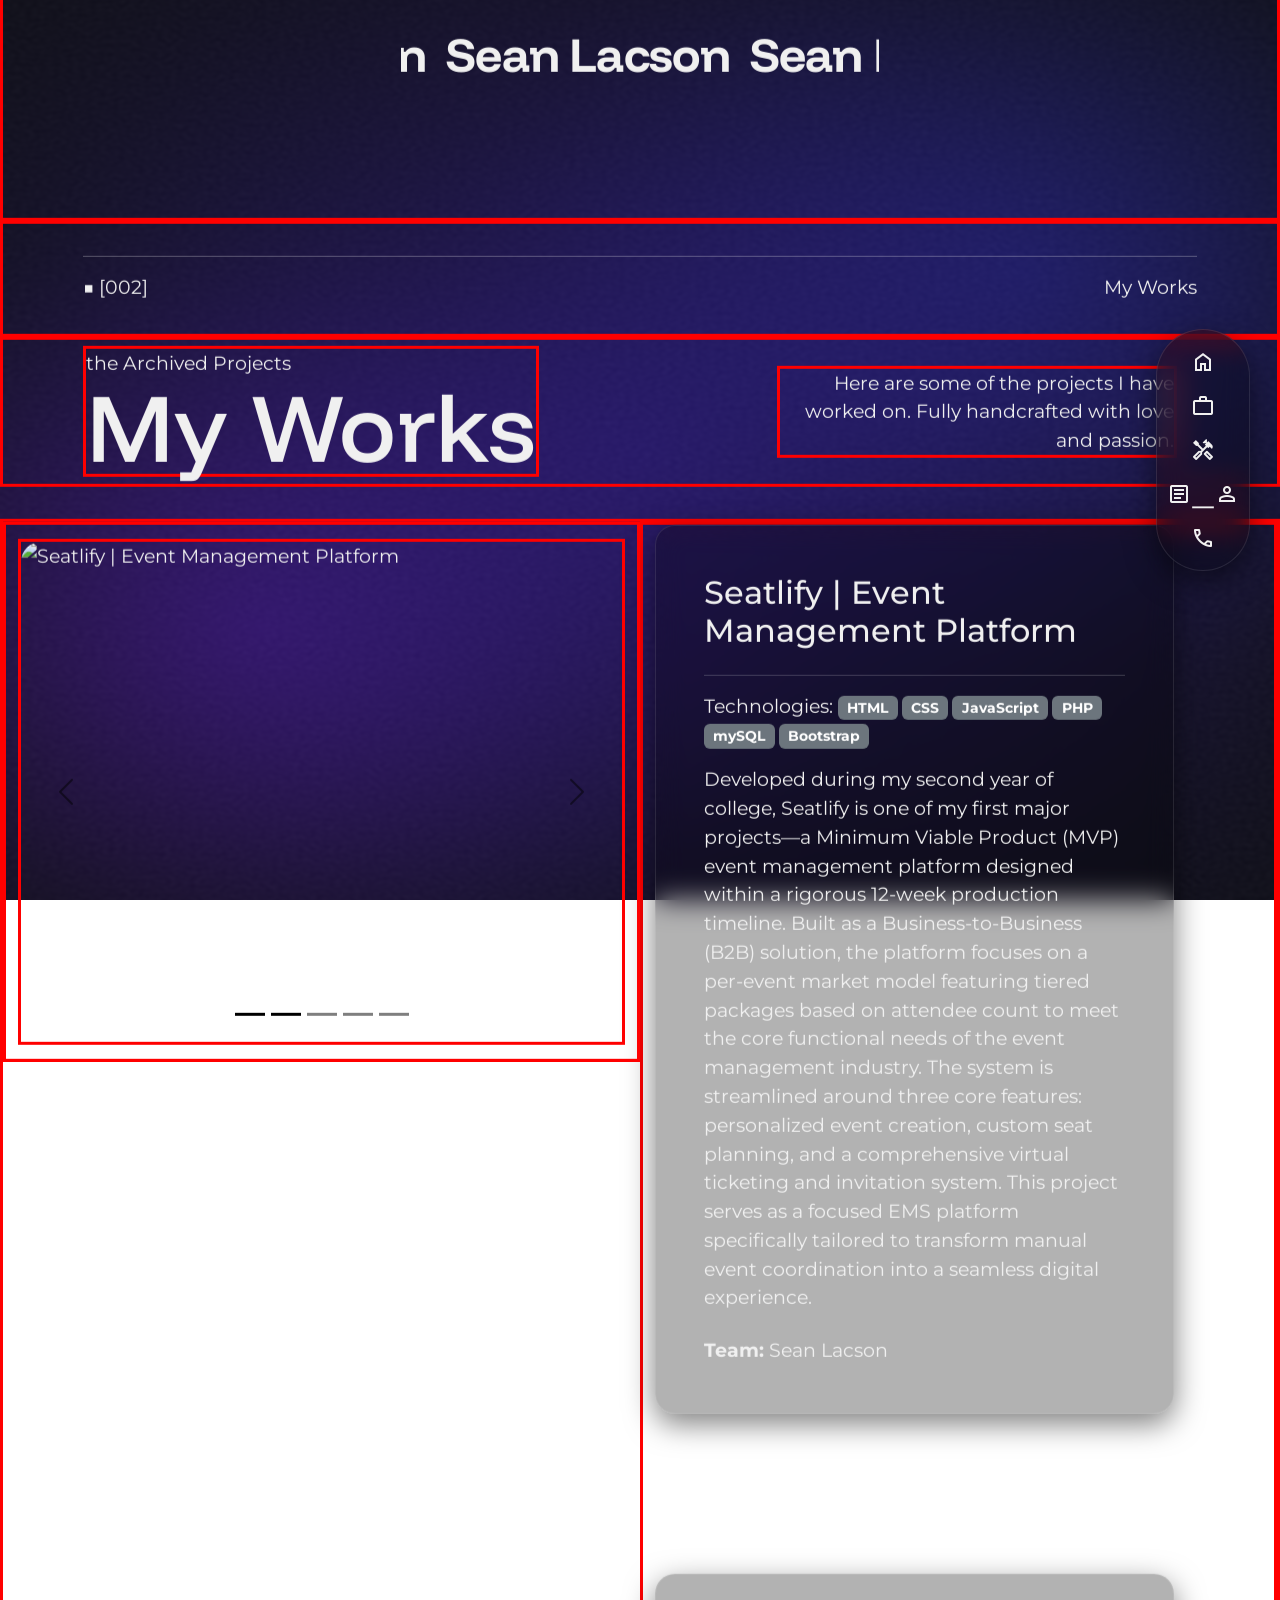
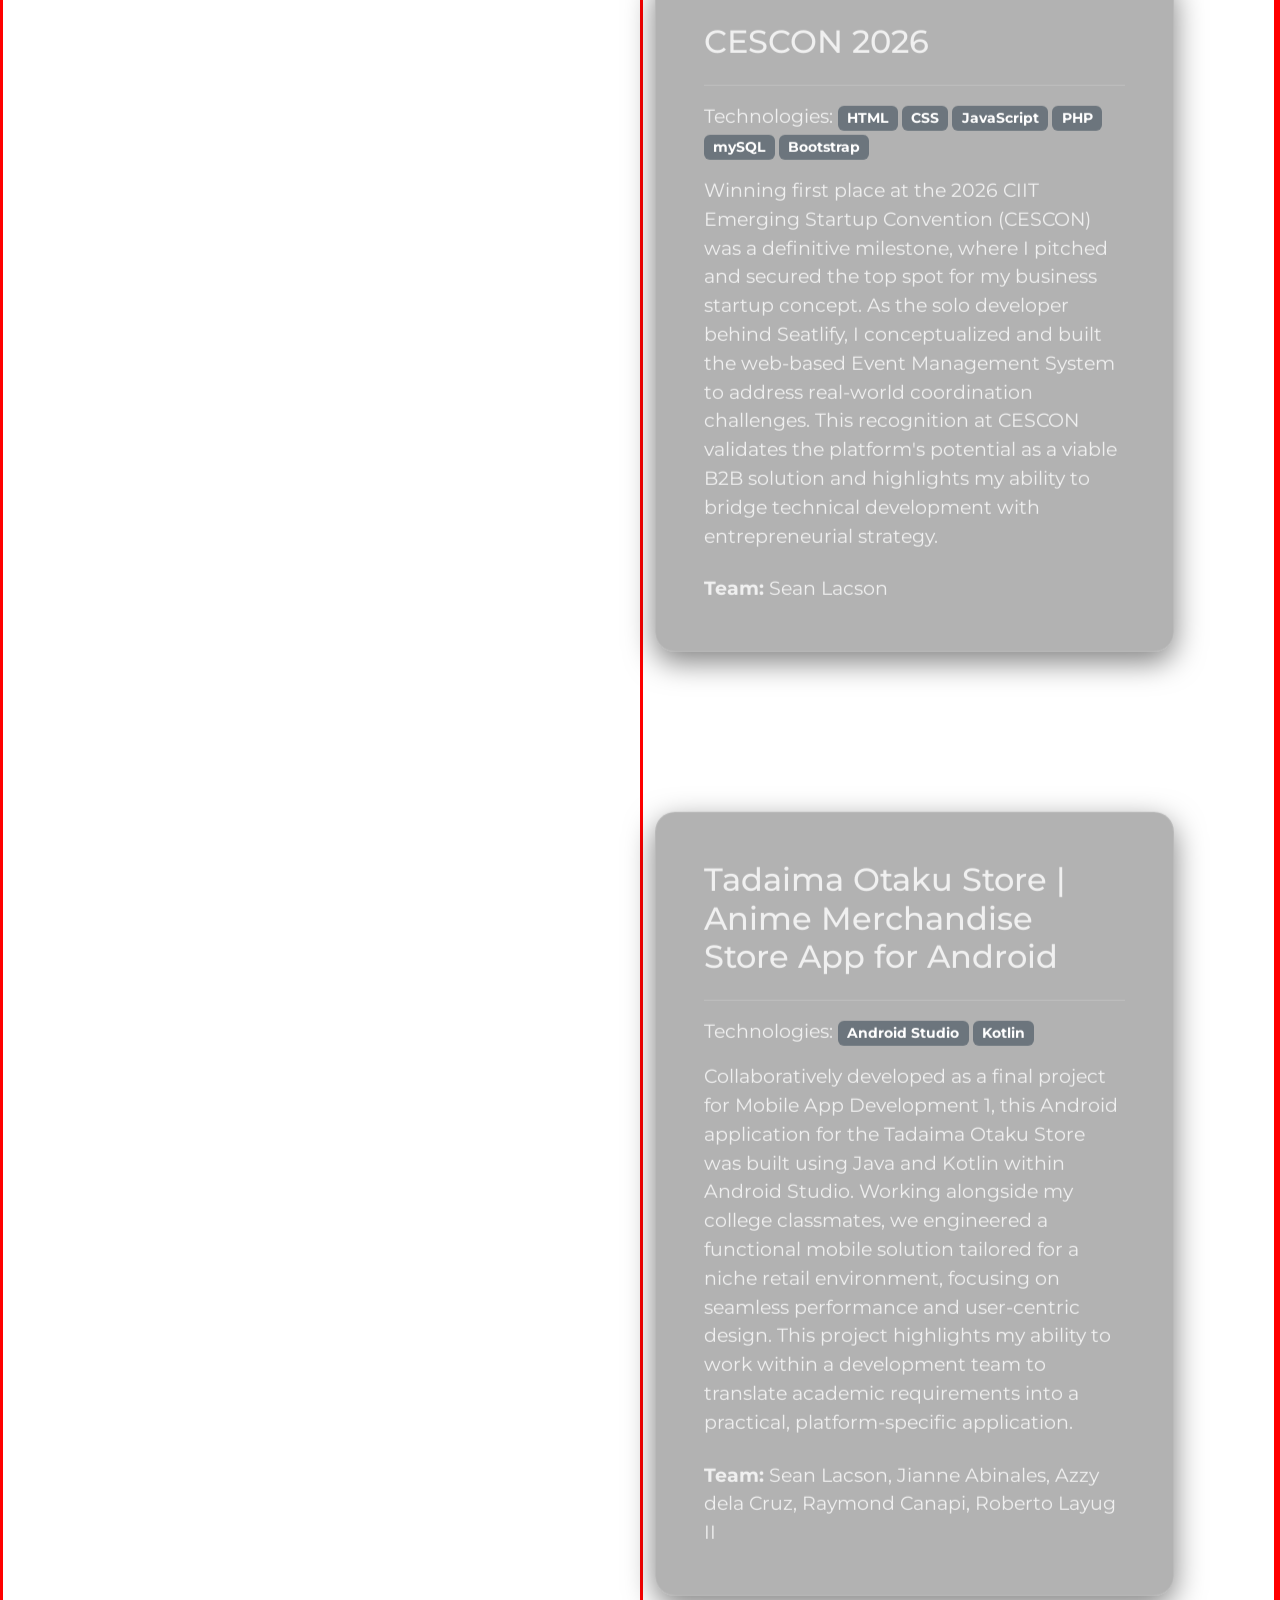
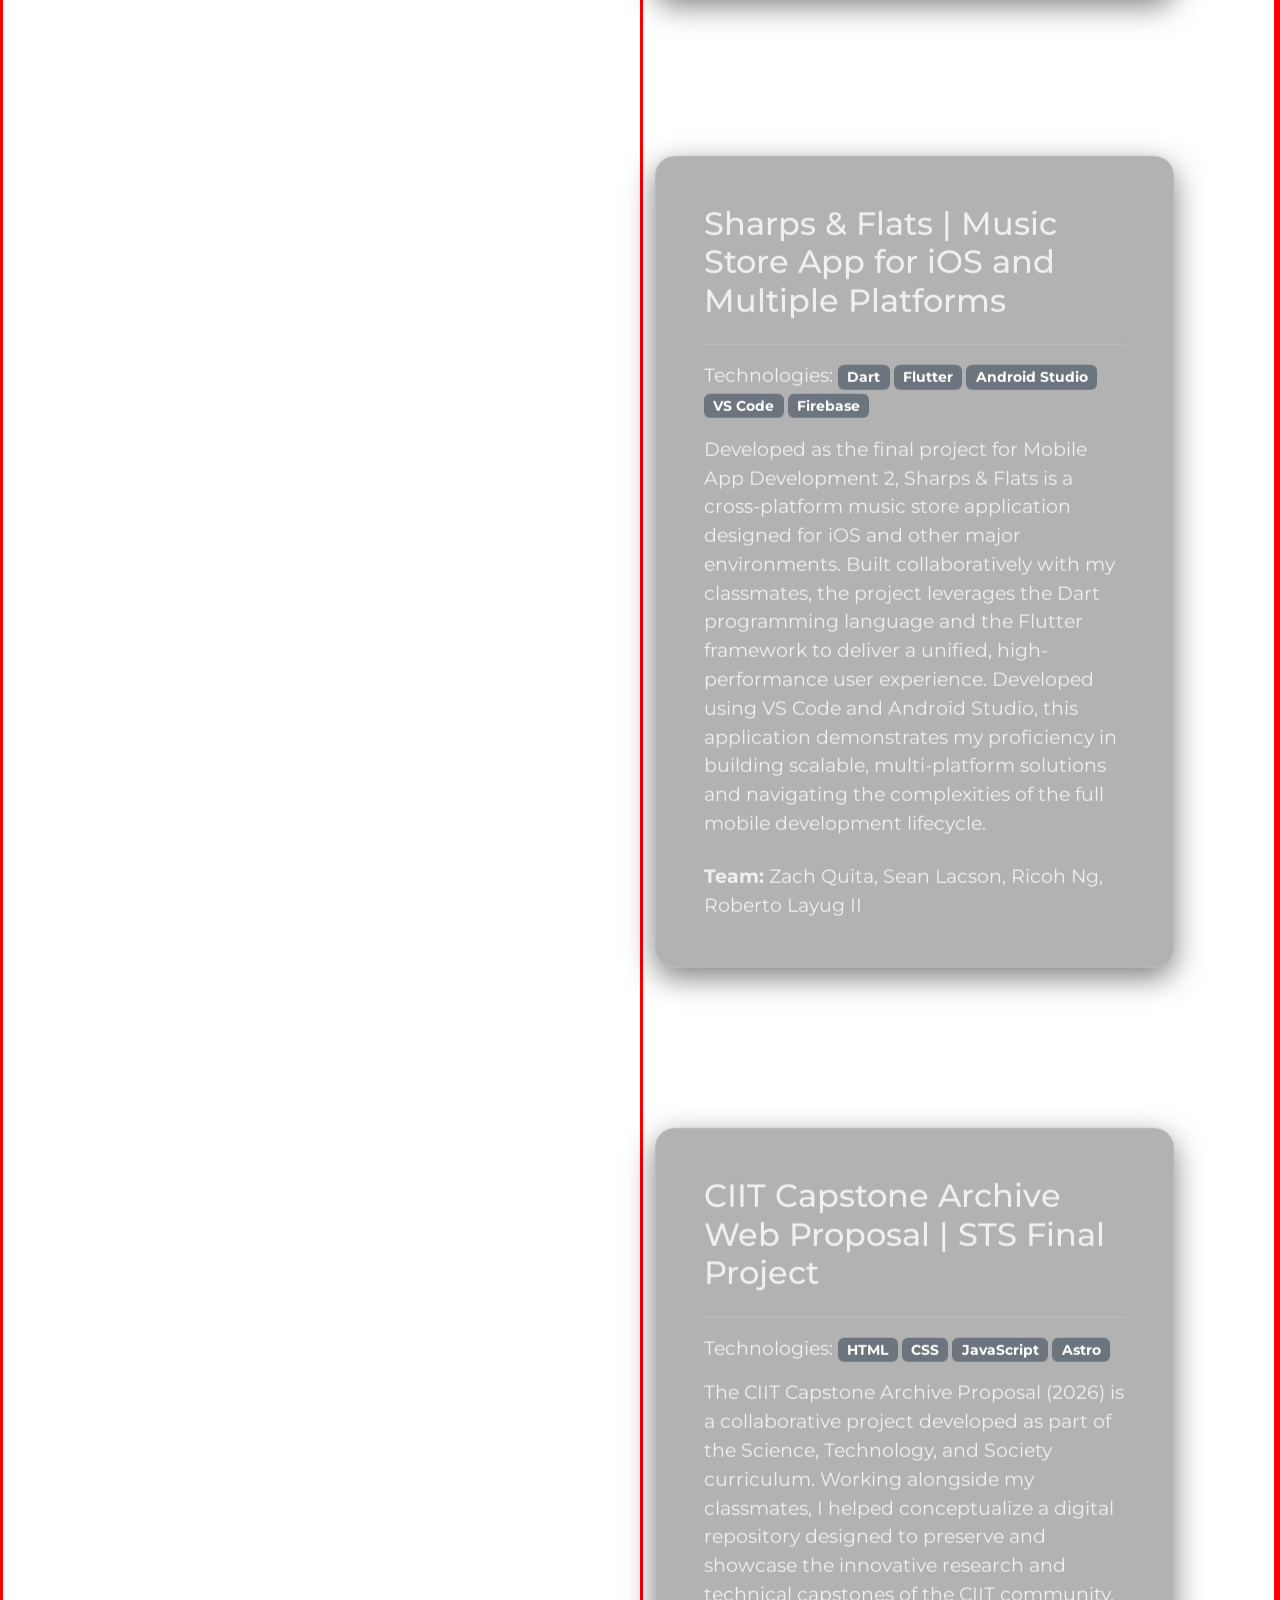
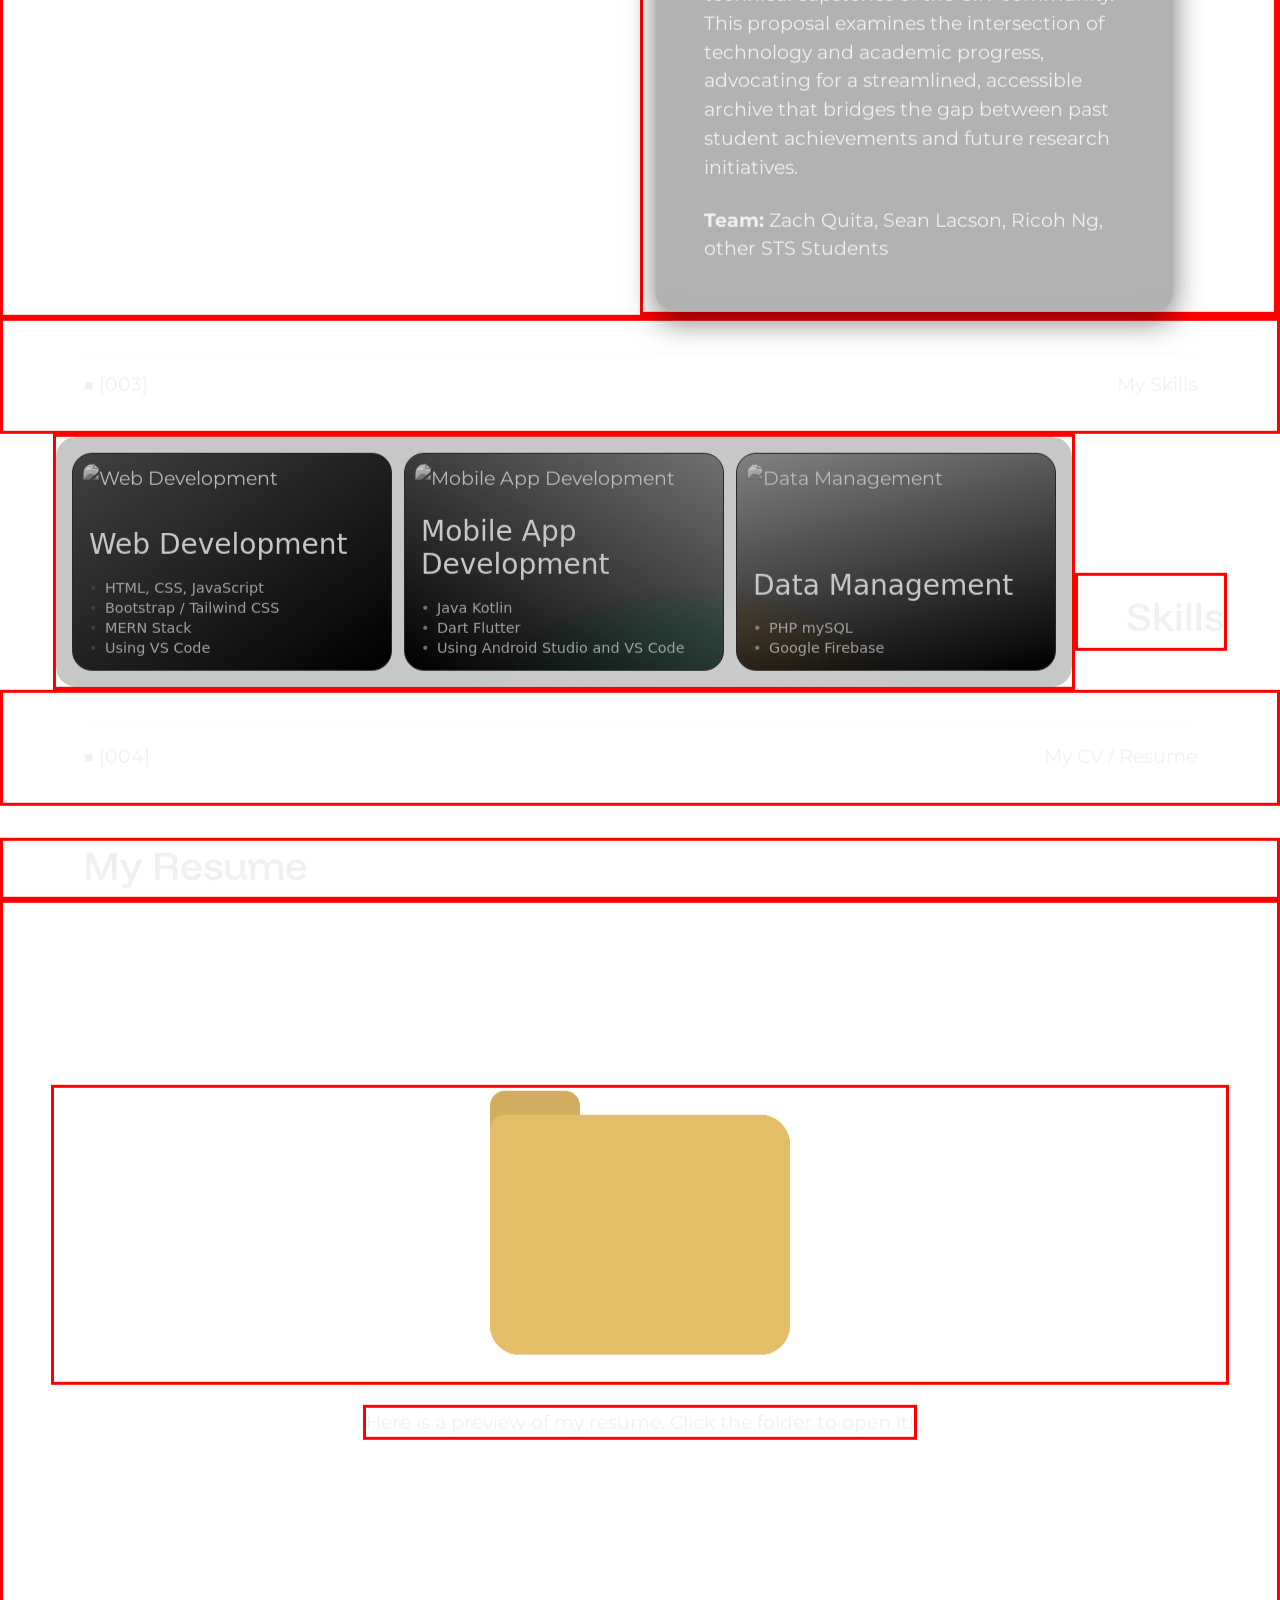
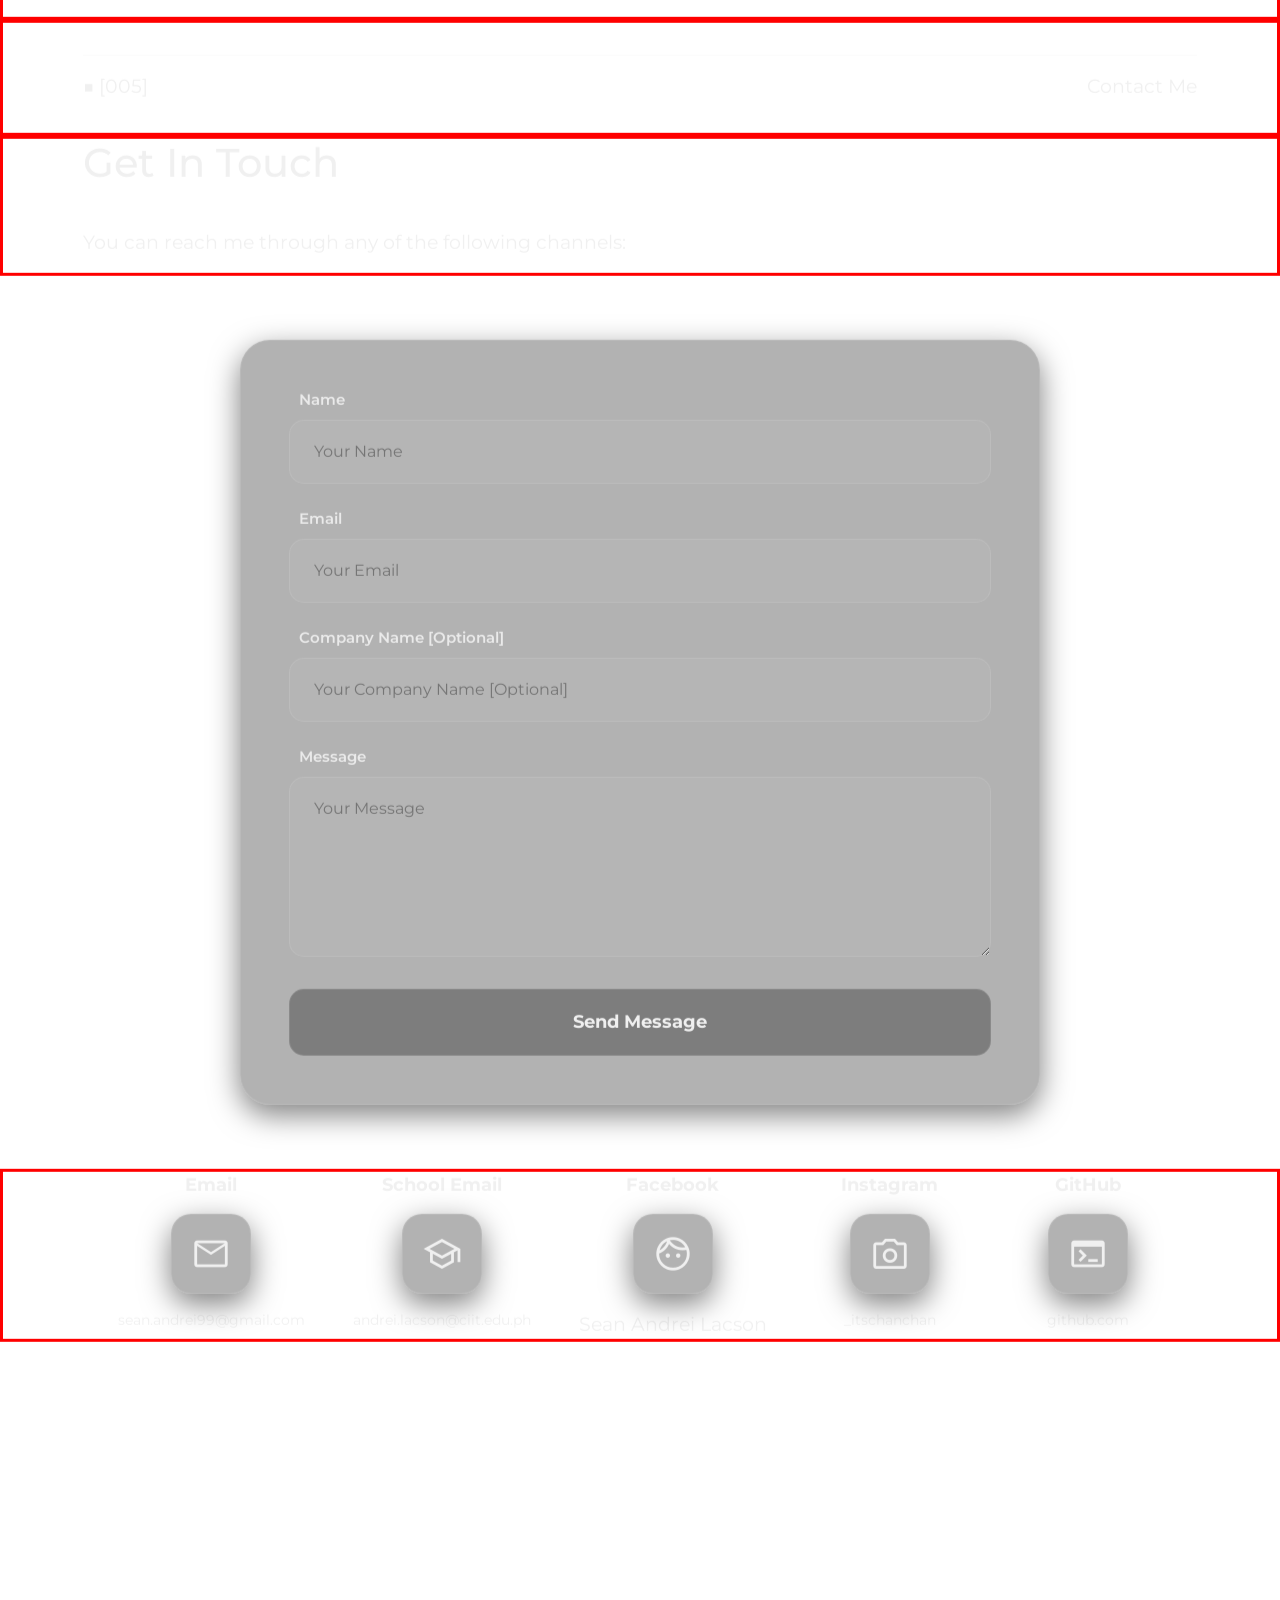
==== index.html @ bd849c25 "- border glow and scrollSoap implemented - form in the contact me part added.  - fixed the scaling i" ====
<!DOCTYPE html>
<html lang="en">
<head>
    <meta charset="UTF-8">
    <meta name="viewport" content="width=device-width, initial-scale=1.0">
    <title>Sean Lacson | Portfolio</title>

    <!-- Style Imports -->
    <link rel="stylesheet" href="assets/css/main_style.css">
    <link rel="stylesheet" href="assets/css/colors.css">
    <link rel="stylesheet" href="assets/css/header_style.css">
    <link rel="stylesheet" href="assets/css/intro_style.css">
    <link rel="stylesheet" href="assets/css/activity_bar_style.css">

    <!-- Guidelines -->
    <link rel="stylesheet" href="assets/guidelines.css">

    <!-- 3rd Party Libraries -->
    <link rel="stylesheet" href="https://fonts.googleapis.com/css2?family=Material+Symbols+Outlined:opsz,wght,FILL,GRAD@24,400,0,0" />
    <link href="https://cdn.jsdelivr.net/npm/bootstrap@5.3.8/dist/css/bootstrap.min.css" rel="stylesheet">
    
</head>
<body>
    <!-- Grainient Background -->
    <div id="grainient"></div>

    <!-- Activity Bar Container -->
    <div id="activity-bar-container"></div>

    <!-- Smooth Scroll Wrapper -->
    <div id="smooth-content">
        <!-- Header Container -->
        <div id="header-container"></div>

        <!-- Intro Container -->
        <div id="intro-container"></div>

        <!-- Divider Container #1 -->
        <div class="divider-container guidelines">
            <hr>
            <p>■ [001]</p>
            <p>Banner</p>
        </div> 

        <!-- Banner Container -->
        <div id="banner-container"></div>

        <!-- Divider Container #2 -->
        <div class="divider-container guidelines">
            <hr>
            <p>■ [002]</p>
            <p>My Works</p>
        </div> 

        <!-- My Works Container -->
        <div id="my-works-container"></div>

        <!-- Divider Container #3 -->
        <div class="divider-container guidelines">
            <hr>
            <p>■ [003]</p>
            <p>My Skills</p>
        </div> 

        <!-- My Skills Container -->
        <div id="my-skills-container"></div>

        <!-- Divider Container #4 -->
        <div class="divider-container guidelines">
            <hr>
            <p>■ [004]</p>
            <p>My CV / Resume</p>
        </div> 

        <!-- My CV / Resume Container -->
        <div id="my-resume-container"></div>

        <!-- Divider Container #5 -->
        <div class="divider-container guidelines">
            <hr>
            <p>■ [005]</p>
            <p>Contact Me</p>
        </div> 

        <!-- Contact Container -->
        <div id="contact-me-container"></div>
    </div>

    <!-- Back to Top Button -->
    <button id="btn-back-to-top" type="button" class="btn-back-to-top rounded-circle shadow glass-effect border-glow-effect">
        <span class="material-symbols-outlined">arrow_upward</span>
    </button>

    <script>
        const backToTopButton = document.getElementById("btn-back-to-top");

        window.addEventListener('scroll', () => {
            if (document.body.scrollTop > 200 || document.documentElement.scrollTop > 200) {
                backToTopButton.style.display = "flex";
            } else {
                backToTopButton.style.display = "none";
            }
        });

        backToTopButton.addEventListener("click", () => {
            window.scrollTo({ top: 0, behavior: "smooth" });
        });
    </script>

    <!-- Script -->
    <script type="module" src="js/grainient.js"></script>
    <script src="js/loaders.js"></script>
    <script src="js/scrollVelocity.js"></script>
    <script src="js/scrollScaling.js"></script>
    <script src="js/borderGlow.js"></script>
    <script src="js/scrollSoap.js"></script>

    <!-- 3rd Party JS Bundles -->
    <script defer src="https://cdn.jsdelivr.net/npm/bootstrap@5.3.8/dist/js/bootstrap.bundle.min.js"></script>
</body>
</html>
---- assets/css/main_style.css ----
@import url('https://fonts.googleapis.com/css2?family=Funnel+Display:wght@300..800&family=Montserrat:ital,wght@0,100..900;1,100..900&family=Paytone+One&family=Roboto:ital,wght@0,100..900;1,100..900&display=swap');
@import url('effects/glass_effect.css');
@import url('effects/border_glow_effect.css');

/* Global Styles for Landing Page */

:root {
    /* Light Mode (Default) */
    --text-color: #333333;
    --glass-bg: rgba(255, 255, 255, 0.010);
    --glass-border: rgba(255, 255, 255, 0.350);
    --glass-shadow: rgba(0, 0, 0, 0.204);
    --glass-hover-bg: rgba(255, 255, 255, 0.220);
    --glass-shine-start: rgba(255, 255, 255, 0.20);
    --glass-shine-end: rgba(255, 255, 255, 0.02);
}

[data-theme="dark"] {
    --text-color: #f0f0f0;
    --glass-bg: rgba(0, 0, 0, 0.30);
    --glass-border: rgba(255, 255, 255, 0.1);
    --glass-shadow: rgba(0, 0, 0, 0.5);
    --glass-hover-bg: rgba(255, 255, 255, 0.1);
    --glass-shine-start: rgba(255, 255, 255, 0.10);
    --glass-shine-end: rgba(255, 255, 255, 0.01);
}

body, body {
    font-family: 'Montserrat', sans-serif;
    font-weight: normal;
    background-color: transparent !important; /* Required to see the z-index: -1 canvas */
    color: var(--text-color);
    font-size: larger;
    margin: 0;
    padding: 0;
    height: 100%;
}

#grainient {
  position: fixed;
  top: 0;
  left: 0;
  width: 100%;
  height: 100%;
  z-index: -1;
}

.btn-back-to-top {
  position: fixed; bottom: 30px; right: 30px; display: none; z-index: 1000; width: 50px; height: 50px; align-items: center; justify-content: center;
  cursor: pointer;
  background-color: transparent; /* Ensures no default button background */
  color: var(--text-color);
  padding: 0;
  border: none; /* Let glass-effect handle the border */
}

/* Divider Container Layout */
.divider-container {
    display: flex;
    flex-wrap: wrap;
    justify-content: space-between;
    align-items: center;
    width: 100%;
    padding: 2rem 80px; /* Consistent with section padding */
    box-sizing: border-box;
}

.divider-container p {
    margin: 0;
    white-space: nowrap;
}

.divider-container p:first-of-type {
    order: 2; /* Left */
}

.divider-container hr {
    order: 1; /* Top */
    width: 100%;
    flex-grow: 0;
    margin: 0 0 1rem 0;
    opacity: 0.3;
    border-top: 1px solid var(--text-color);
}

.divider-container p:last-of-type {
    order: 3; /* Right */
}

/* Responsive Adjustments */
@media (max-width: 768px) {
    .divider-container {
        padding: 1rem 20px;
    }
}
---- assets/css/colors.css ----
/* Global Color Variables */
:root {
    --primary-bg-color: #fdfcf8;
}
---- assets/css/header_style.css ----
@import url('effects/glass_effect.css');

html {
    scroll-behavior: smooth;
    scroll-padding-top: 100px; /* Ensures content isn't hidden behind the sticky header */
}

.main-header {
    display: flex;
    justify-content: space-between;
    align-items: center;
    background-color: transparent; /* Transparent background to allow the glass effect to show */
    /* background-color: var(--primary-bg-color); */
    position: absolute;
    top: 0;
    left: 0;
    width: 100%;
    height: 80px;
    z-index: 1000;
    box-sizing: border-box;
    box-shadow: 0 4px 6px rgba(0, 0, 0, 0.1);
    
    padding: 0 80px; /* Horizontal Padding [sides] */
    transition: transform 0.3s ease-in-out; /* Smooth transition for hiding/showing */
    transform: translateY(0); /* Explicit start position for the transition */
}

/* Class to hide the header */
.main-header.hidden {
    transform: translateY(-100%);
}

.header-nav ul {
    display: flex;
    gap: 60px; /* Gap between the listed buttons */
    list-style: none;
    margin: 0;
    padding: 0;
}

/* Removes the styles of listed links */
.header-nav a {
    text-decoration: none;
    font-family: inherit;
    color: inherit;
}

.my_logo {
    height: 70px;
}

@keyframes bob {
    0%, 100% { transform: scale(1.2) translateY(0); }
    50% { transform: scale(1.2) translateY(-3px); }
}

#theme-toggle .material-symbols-outlined {
    transition: transform 0.3s ease;
}

#theme-toggle:hover .material-symbols-outlined {
    transform: scale(1.2);
    animation: bob 2s infinite ease-in-out 0.3s;
}

/* Mobile Menu Toggle (Hidden on Desktop) */
#mobile-menu-toggle {
    display: none;
    cursor: pointer;
}

/* Responsive Styles (Co-located) */
@media (max-width: 768px) {
    .main-header {
        padding: 0 20px; /* Reduce padding on mobile */
        height: 70px;
    }

    .header-nav ul {
        position: absolute;
        top: 70px; /* Align with header height */
        left: 0;
        width: 100%;
        flex-direction: column;
        align-items: center;
        background-color: var(--glass-bg);
        backdrop-filter: blur(20px);
        -webkit-backdrop-filter: blur(20px);
        padding: 2rem 0;
        gap: 2rem;
        border-bottom: 1px solid var(--glass-border);
        box-shadow: 0 10px 30px var(--glass-shadow);
        
        /* Hidden State */
        display: flex; /* Keep flex layout */
        visibility: hidden;
        opacity: 0;
        transform: translateY(-20px);
        transition: opacity 0.3s ease, transform 0.3s ease, visibility 0.3s;
        pointer-events: none;
    }

    .header-nav ul.active {
        visibility: visible;
        opacity: 1;
        transform: translateY(0);
        pointer-events: all;
    }

    #mobile-menu-toggle {
        display: block; /* Show on mobile */
    }
}
---- assets/css/intro_style.css ----
@import url('https://fonts.googleapis.com/css2?family=Funnel+Display:wght@300..800&family=Montserrat:ital,wght@0,100..900;1,100..900&family=Paytone+One&family=Roboto:ital,wght@0,100..900;1,100..900&display=swap');
@import url('effects/glass_effect.css');
@import url('effects/border_glow_effect.css');

/* ID selected from index.html */
#intro-container {
    height: 100vh;
    position: relative;
    box-sizing: border-box;
}

/* main title on the lower right position */
.main-title {
    position: absolute;
    bottom: 80px;
    left: 80px;
    display: flex;
    flex-direction: column;
    align-items: flex-start ;
}

.main-title h1 {
    font-family: 'Funnel Display', sans-serif;
    font-weight: 700;
    font-size: 7em;
    margin: 0;
}

.main-title p {
    font-family: inherit;
    font-weight: 300;
    font-size: 1.5em;
    letter-spacing: 10px;
}

.intro-content-wrapper {
    position: absolute;
    top: 50%;
    right: 150px;
    transform: translateY(-50%);
    display: flex;
    flex-direction: column;
    gap: 20px;
}

.main-tagline h1 {
    font-family: 'Funnel Display', sans-serif;
    font-weight: bolder;
    font-size: 3em;
    margin: 0;
}

/* introduction on the top right position */
.introduction {
    width: 700px;
    padding: 30px;
    border-radius: 20px;
}

.intro-text {
    font-family: inherit;
    letter-spacing: 0px;
    text-align: justify;;
}

/* Responsive Design for Mobile */
@media (max-width: 768px) {
    #intro-container {
        display: flex;
        flex-direction: column;
        justify-content: center;
        align-items: center;
        height: auto;
        min-height: 100vh;
        padding: 120px 20px 40px; /* Top padding clears the fixed header */
        gap: 2rem;
    }

    .main-title {
        position: static; /* Remove absolute positioning */
        align-items: center;
        text-align: center;
    }

    .main-title h1 {
        font-size: 4em; /* Scale down for mobile screens */
        line-height: 1.1;
    }

    .intro-content-wrapper {
        position: static;
        transform: none;
        width: 100%;
        align-items: center;
    }

    .introduction {
        width: 100%;
        max-width: 500px;
        margin: 0;
    }

    .intro-text {
        font-size: 0.8rem;
    }
}
---- assets/css/activity_bar_style.css ----
@import url('effects/glass_effect.css');
@import url('effects/border_glow_effect.css');

.activity-bar {
    position: fixed;
    top: 50%;
    right: 30px;
    transform: translateY(-50%);
    display: flex;
    flex-direction: column;
    gap: 20px;
    padding: 20px 10px;
    z-index: 1000;
    border-radius: 50px;
}

.activity-bar a {
    background: none;
    border: none;
    padding: 0;
    cursor: pointer;
    display: flex;
    justify-content: center;
    align-items: center;
    color: white; /* Ensures icons are visible on primary color */
    transition: transform 0.2s ease, opacity 0.2s ease;
    position: relative;
    z-index: 1;
    text-decoration: none;
}

.material-symbols-outlined {
    font-size: 24px;
    color: var(--text-color);
    /* Optional: Regular style by default */
    /* font-variation-settings: 'FILL' 0, 'wght' 400, 'GRAD' 0, 'opsz' 24; */
}

.activity-bar a:hover {
    transform: scale(1.2);
    animation: bob 2s infinite ease-in-out 0.2s;
}

@keyframes bob {
    0%, 100% { transform: scale(1.2) translateY(0); }
    50% { transform: scale(1.2) translateY(-3px); }
}

.activity-bar .material-symbols-outlined {
    font-size: 24px;
    /* Optional: Filled style on hover if desired */
    /* font-variation-settings: 'FILL' 0, 'wght' 400, 'GRAD' 0, 'opsz' 24; */
}
---- assets/guidelines.css ----
.guidelines {
  border: 3px solid red;
}
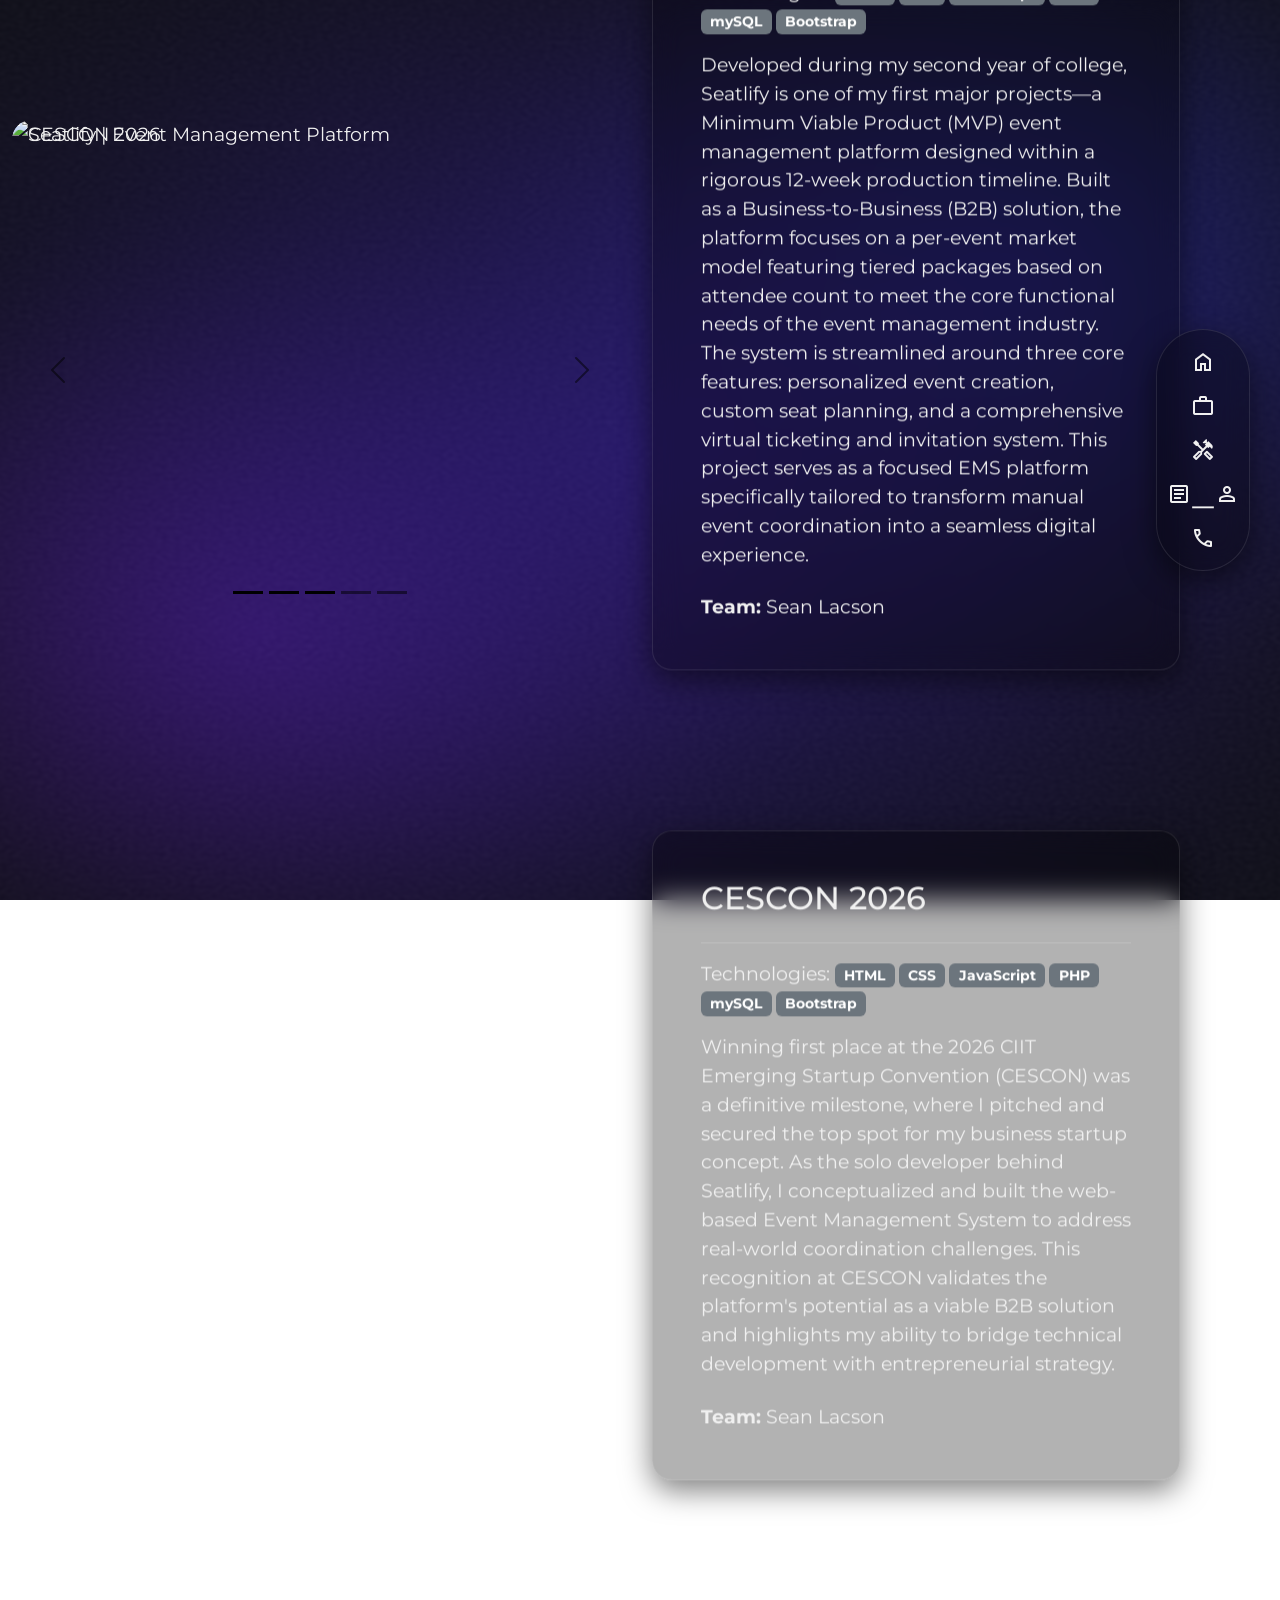
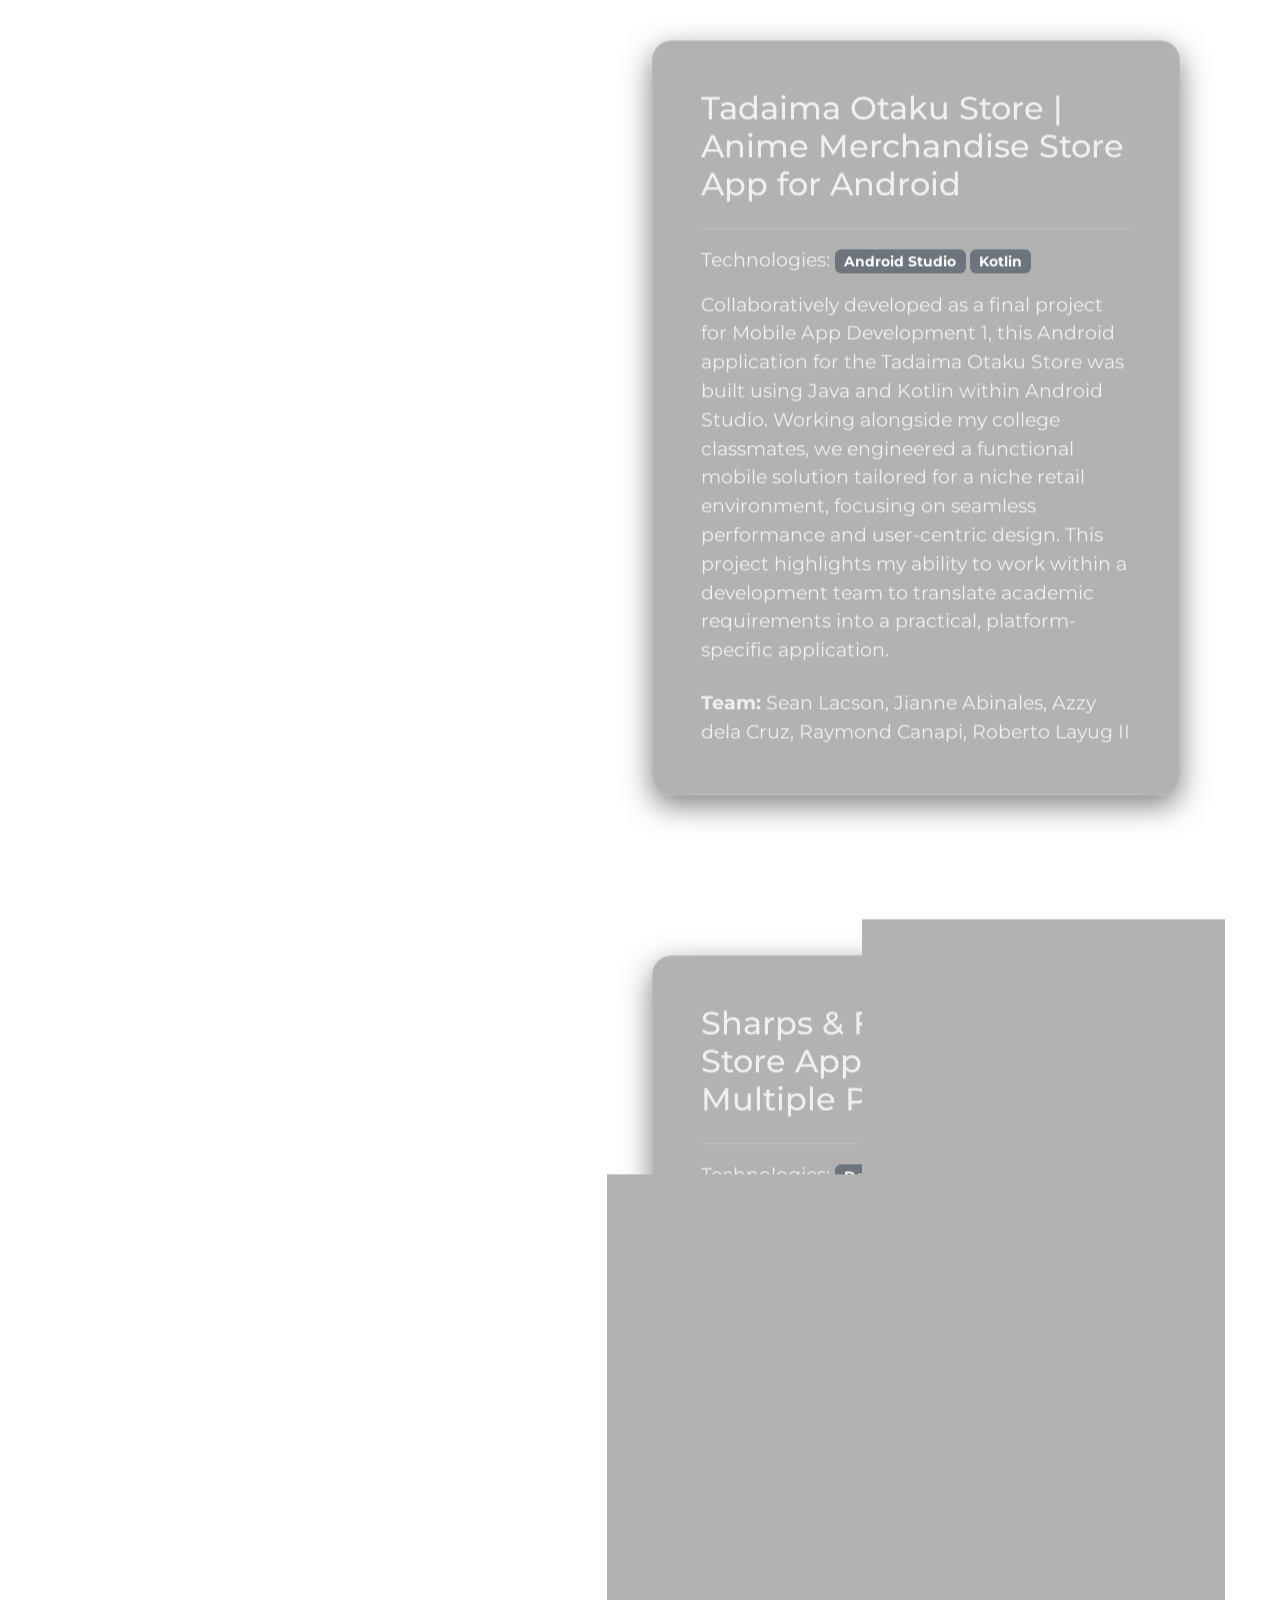
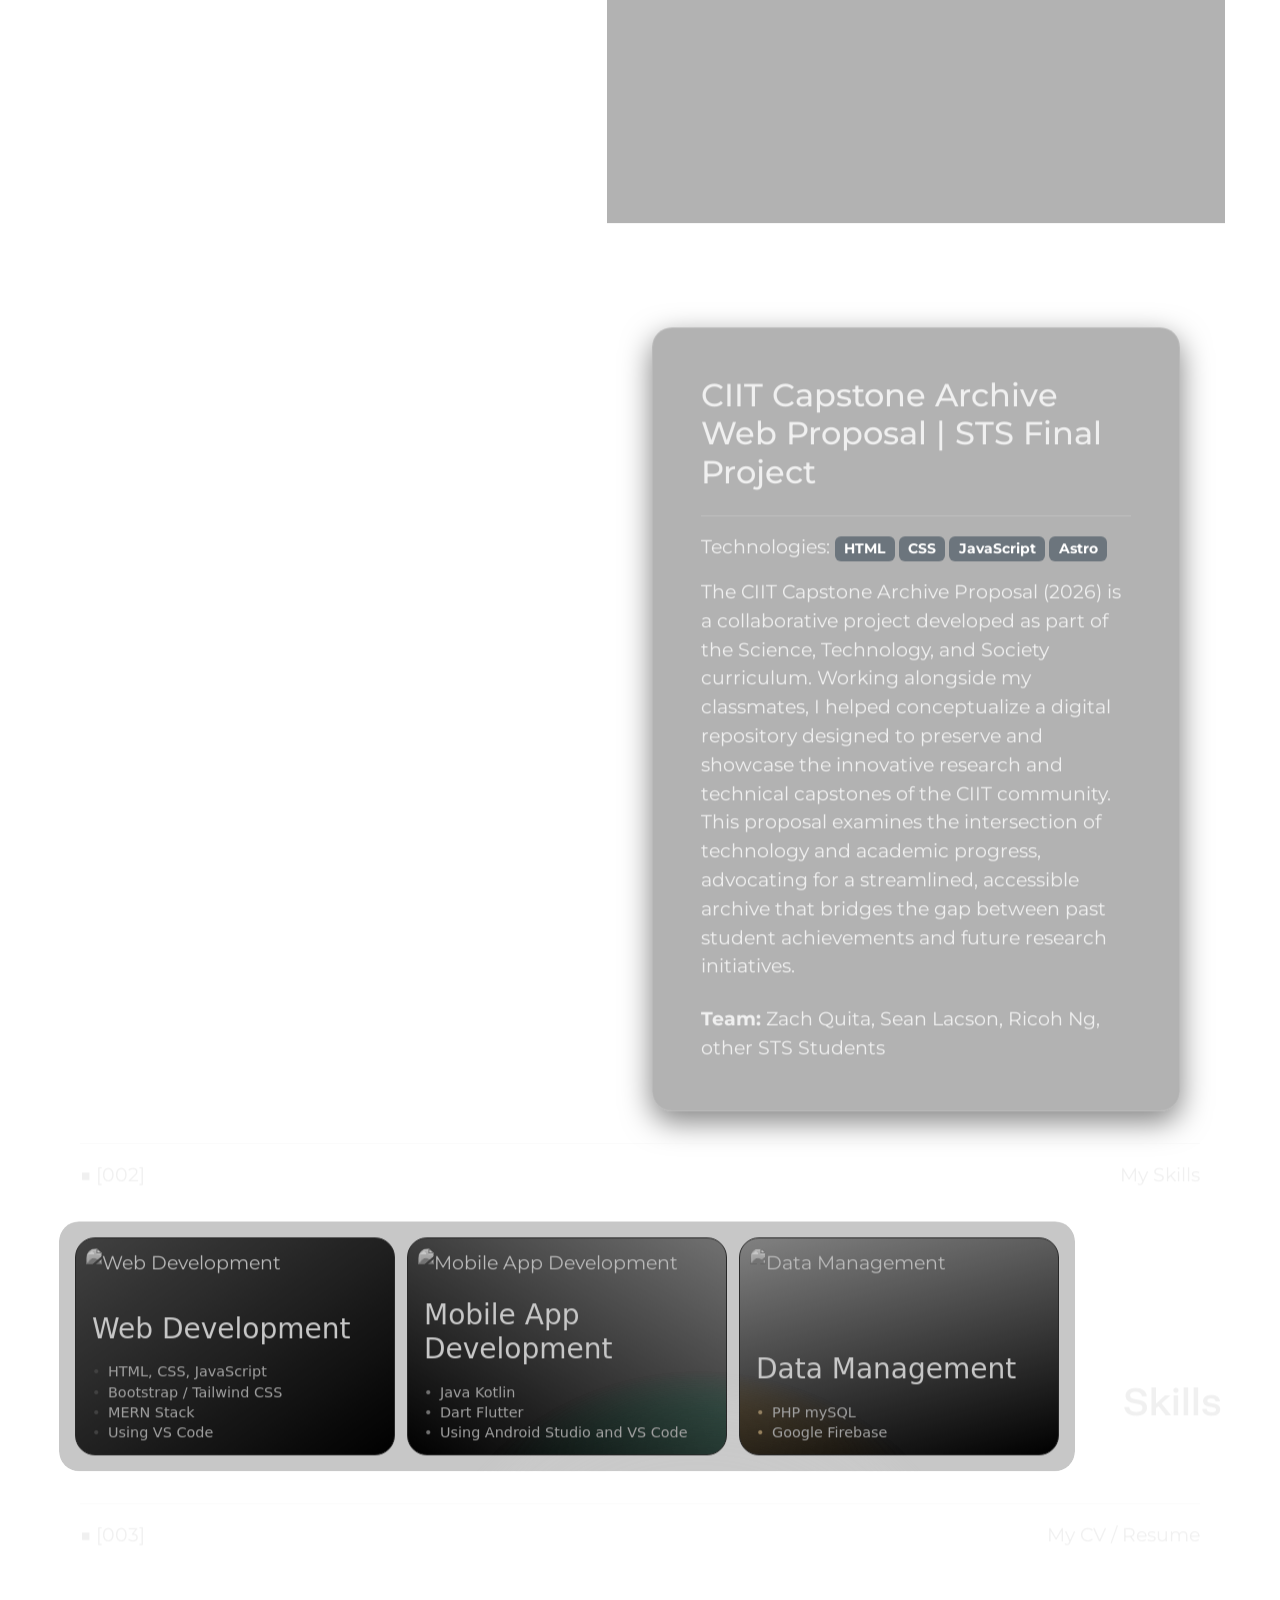
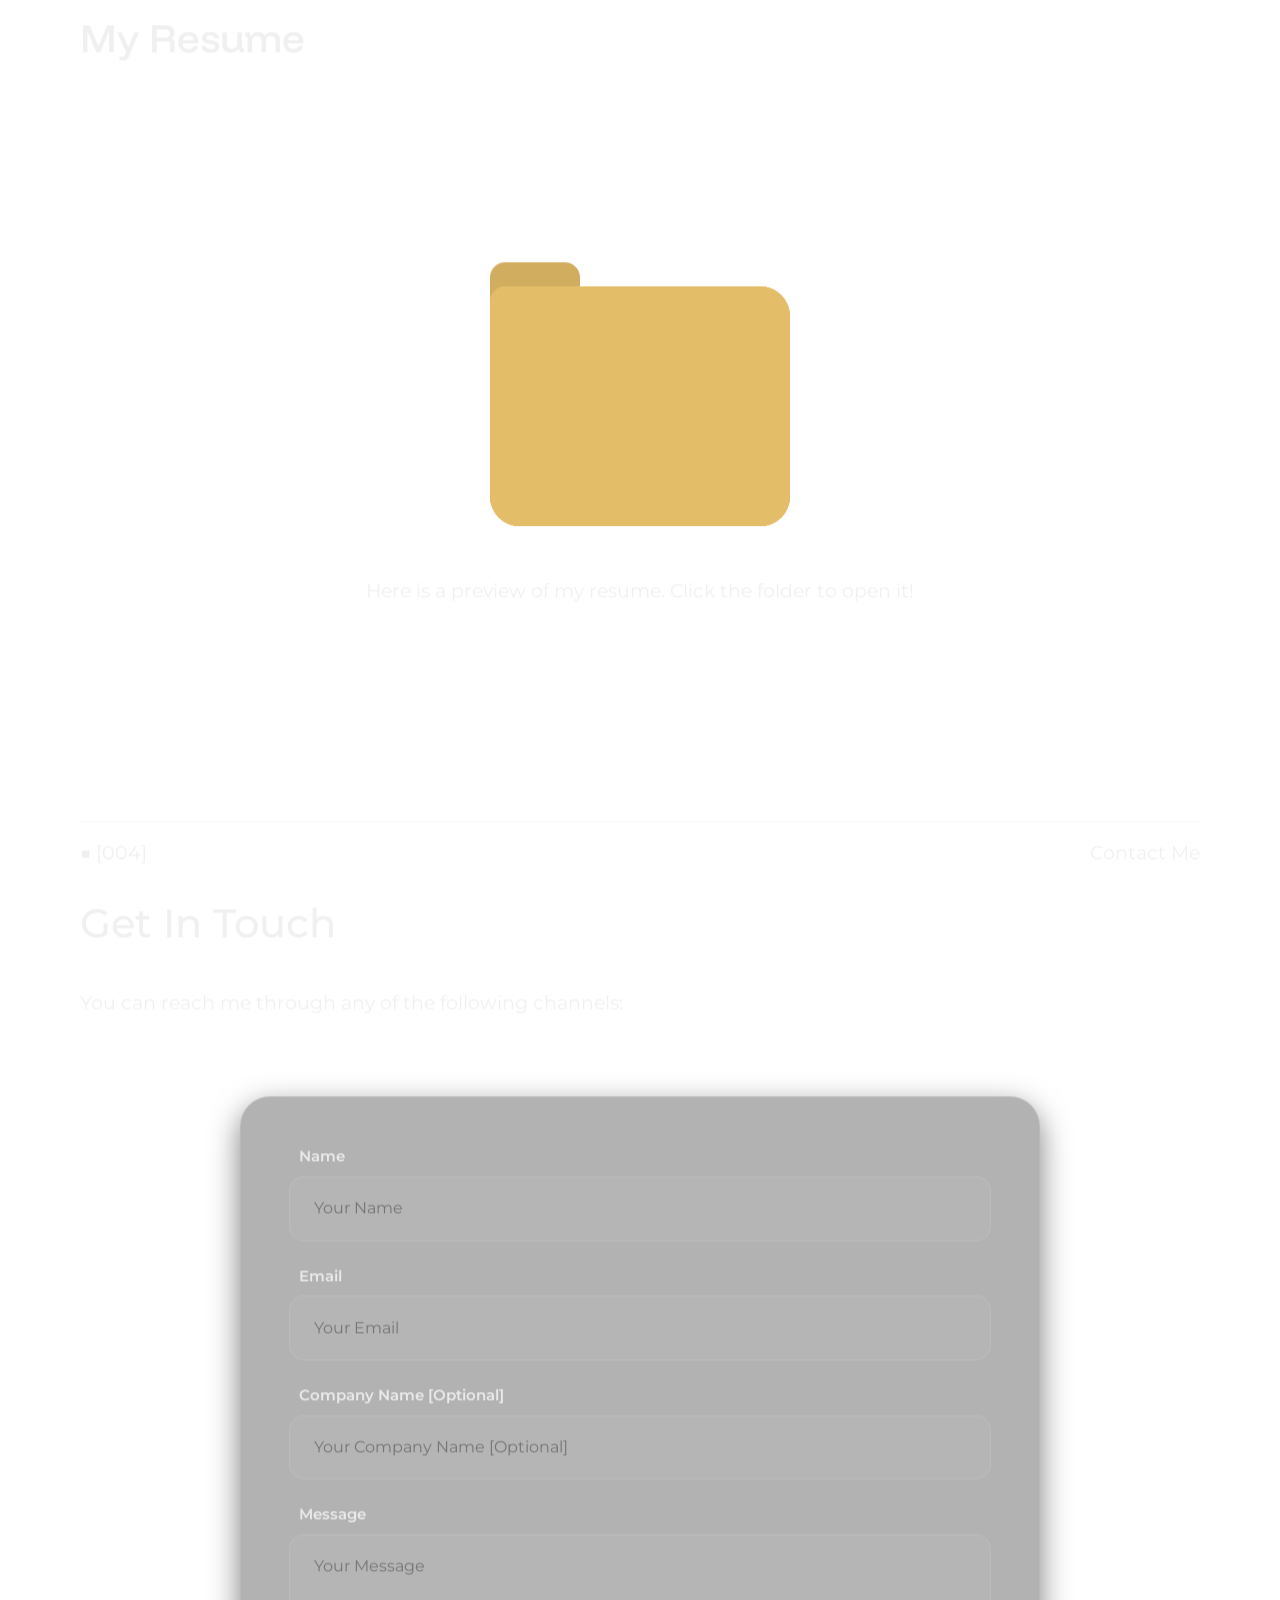
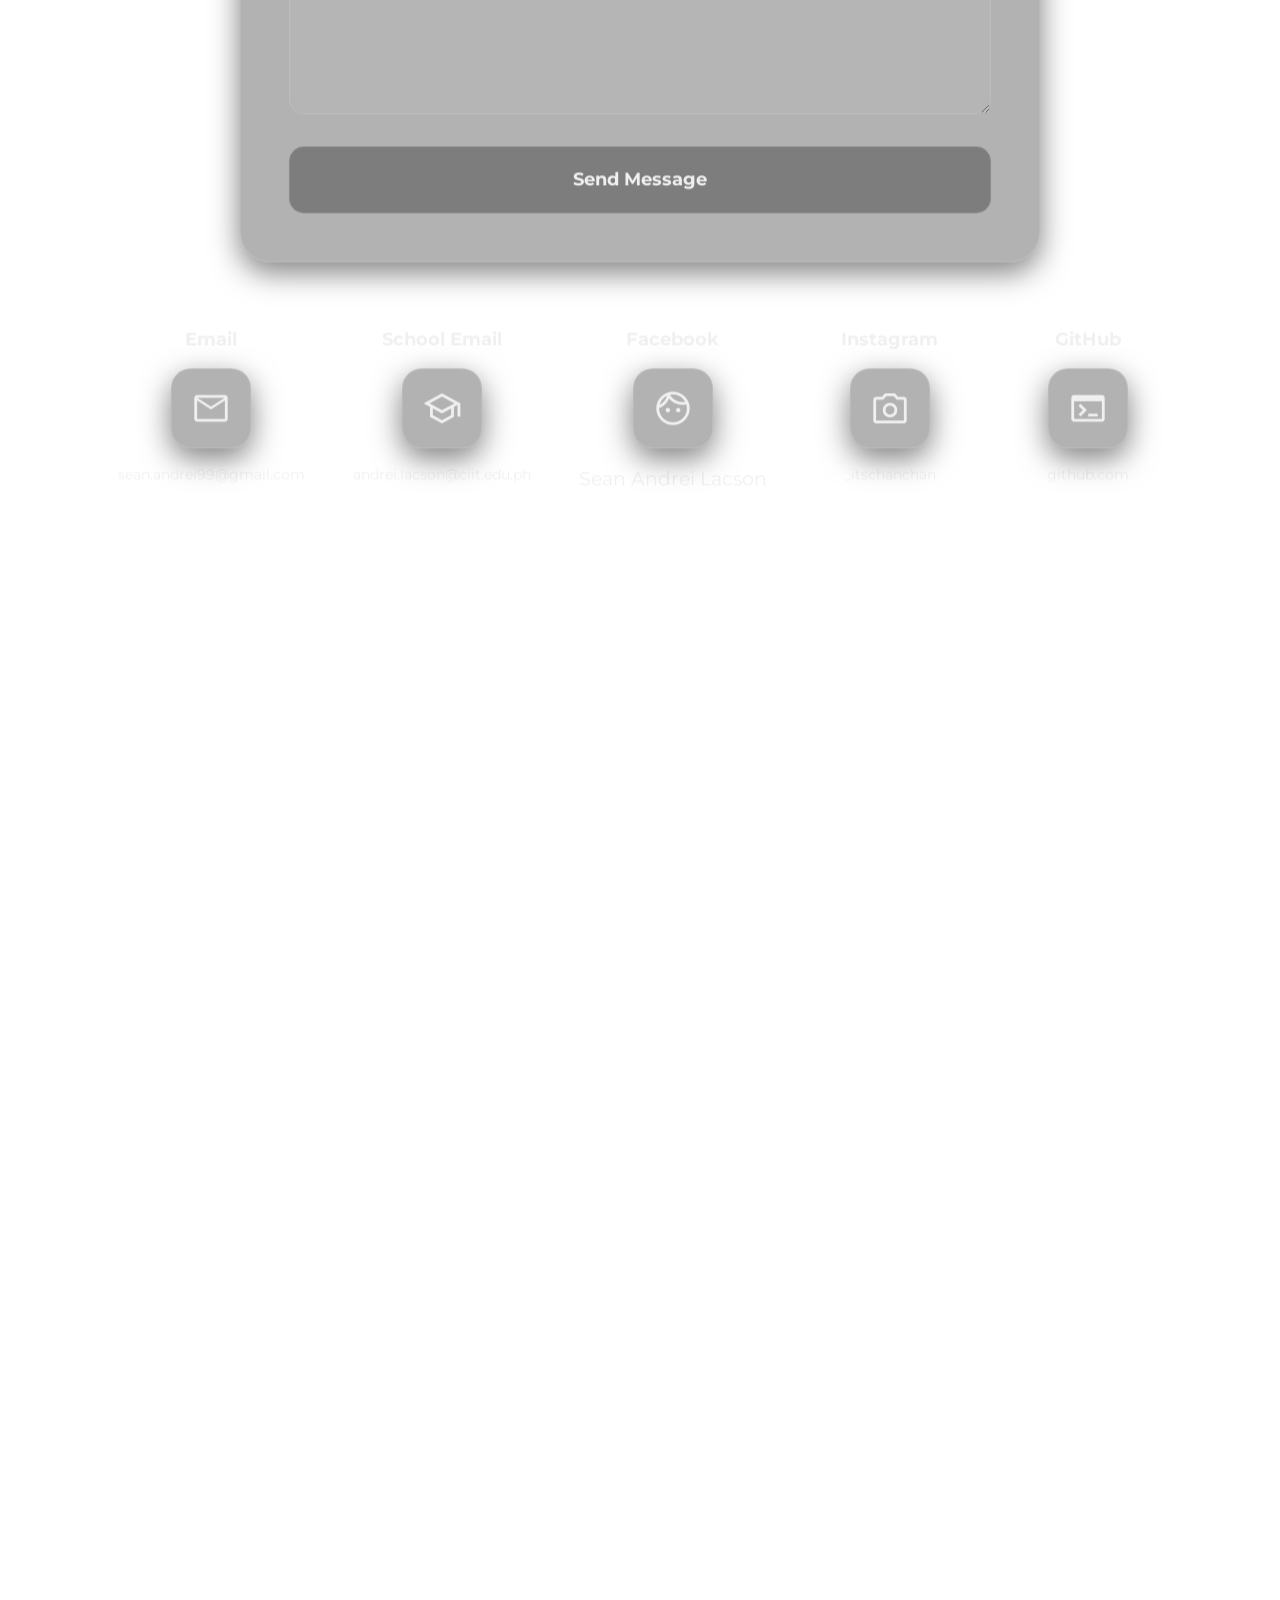
==== commit 7b9b34ee: "- issues in scrollSoap.js & scrollScailing.js fixed" ====
--- a/index.html
+++ b/index.html
@@ -38,7 +38,7 @@
         <!-- Divider Container #1 -->
         <div class="divider-container guidelines">
             <hr>
-            <p>■ [001]</p>
+            <p>■ [000]</p>
             <p>Banner</p>
         </div> 
 
@@ -48,7 +48,7 @@
         <!-- Divider Container #2 -->
         <div class="divider-container guidelines">
             <hr>
-            <p>■ [002]</p>
+            <p>■ [001]</p>
             <p>My Works</p>
         </div> 
 
@@ -58,7 +58,7 @@
         <!-- Divider Container #3 -->
         <div class="divider-container guidelines">
             <hr>
-            <p>■ [003]</p>
+            <p>■ [002]</p>
             <p>My Skills</p>
         </div> 
 
@@ -68,7 +68,7 @@
         <!-- Divider Container #4 -->
         <div class="divider-container guidelines">
             <hr>
-            <p>■ [004]</p>
+            <p>■ [003]</p>
             <p>My CV / Resume</p>
         </div> 
 
@@ -78,7 +78,7 @@
         <!-- Divider Container #5 -->
         <div class="divider-container guidelines">
             <hr>
-            <p>■ [005]</p>
+            <p>■ [004]</p>
             <p>Contact Me</p>
         </div> 
 
--- a/assets/guidelines.css
+++ b/assets/guidelines.css
@@ -1,3 +1,3 @@
 .guidelines {
-  border: 3px solid red;
+  /* border: 3px solid red; */
 }
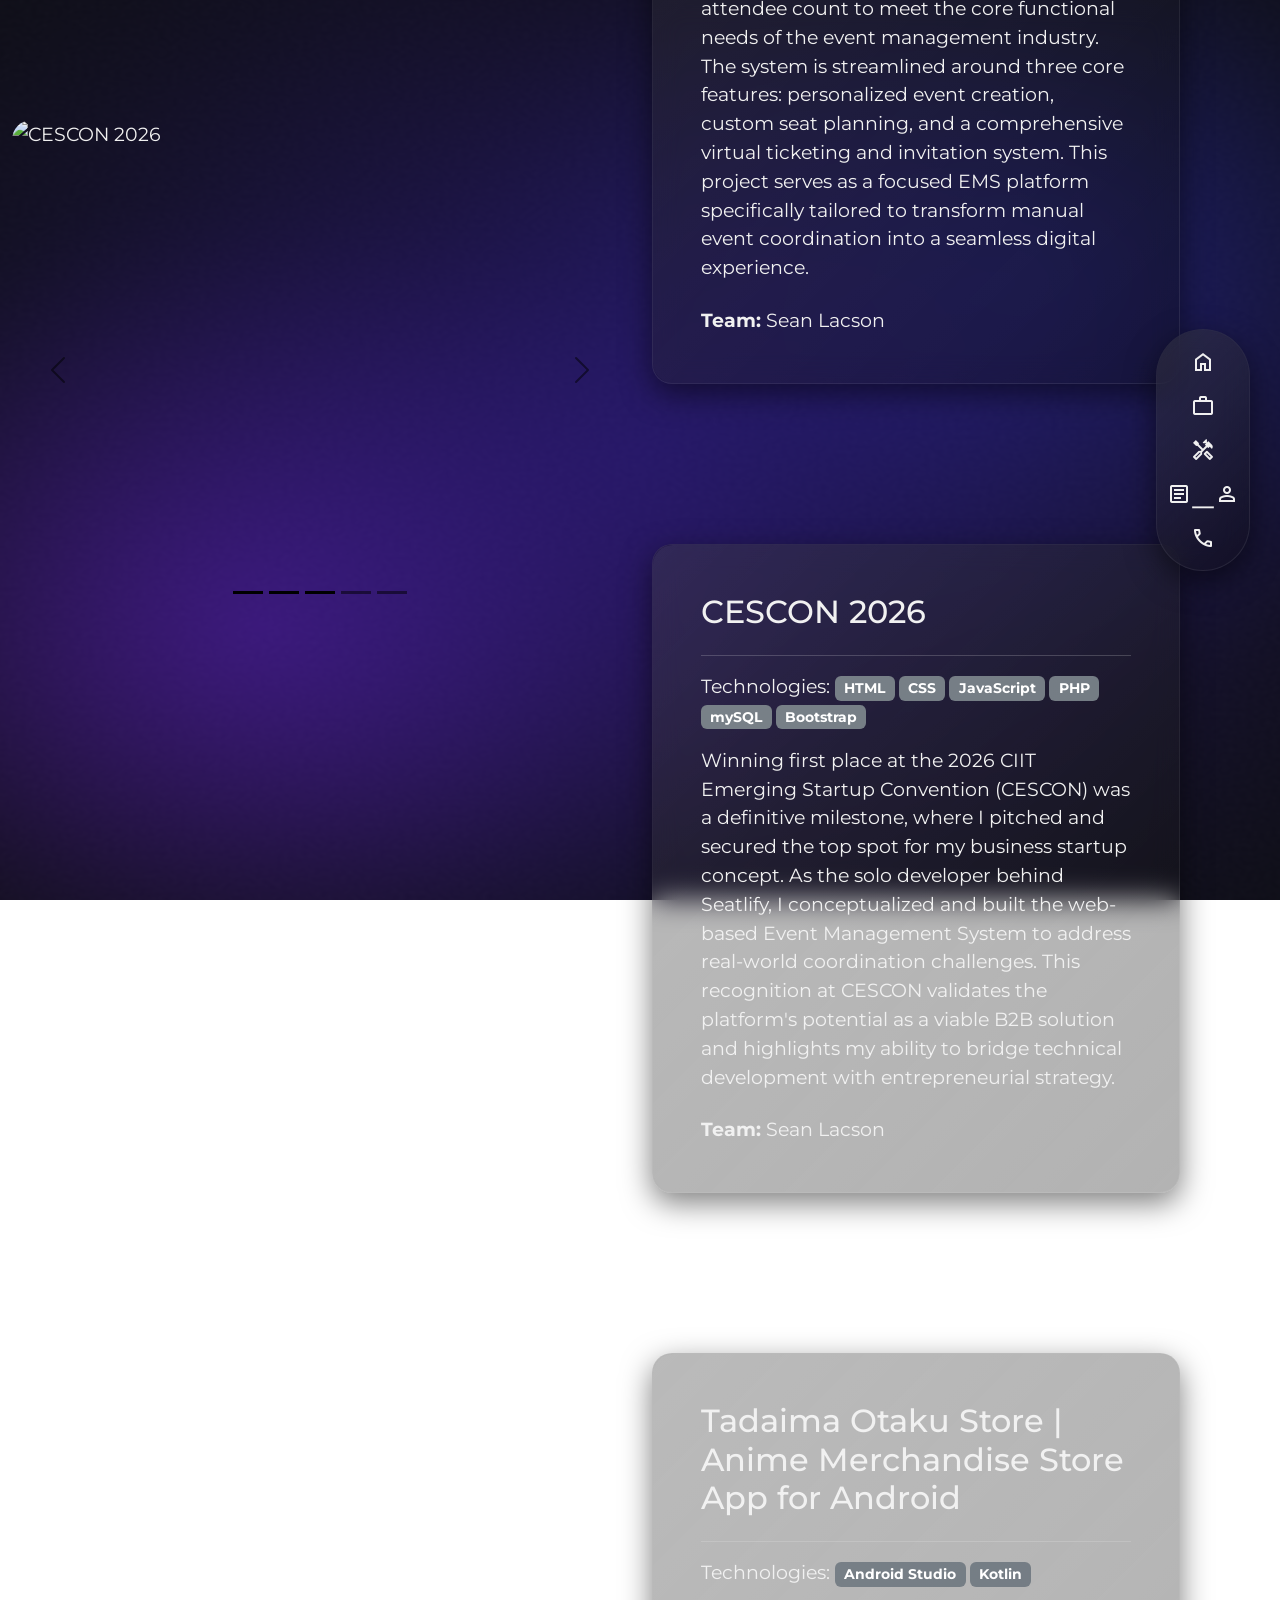
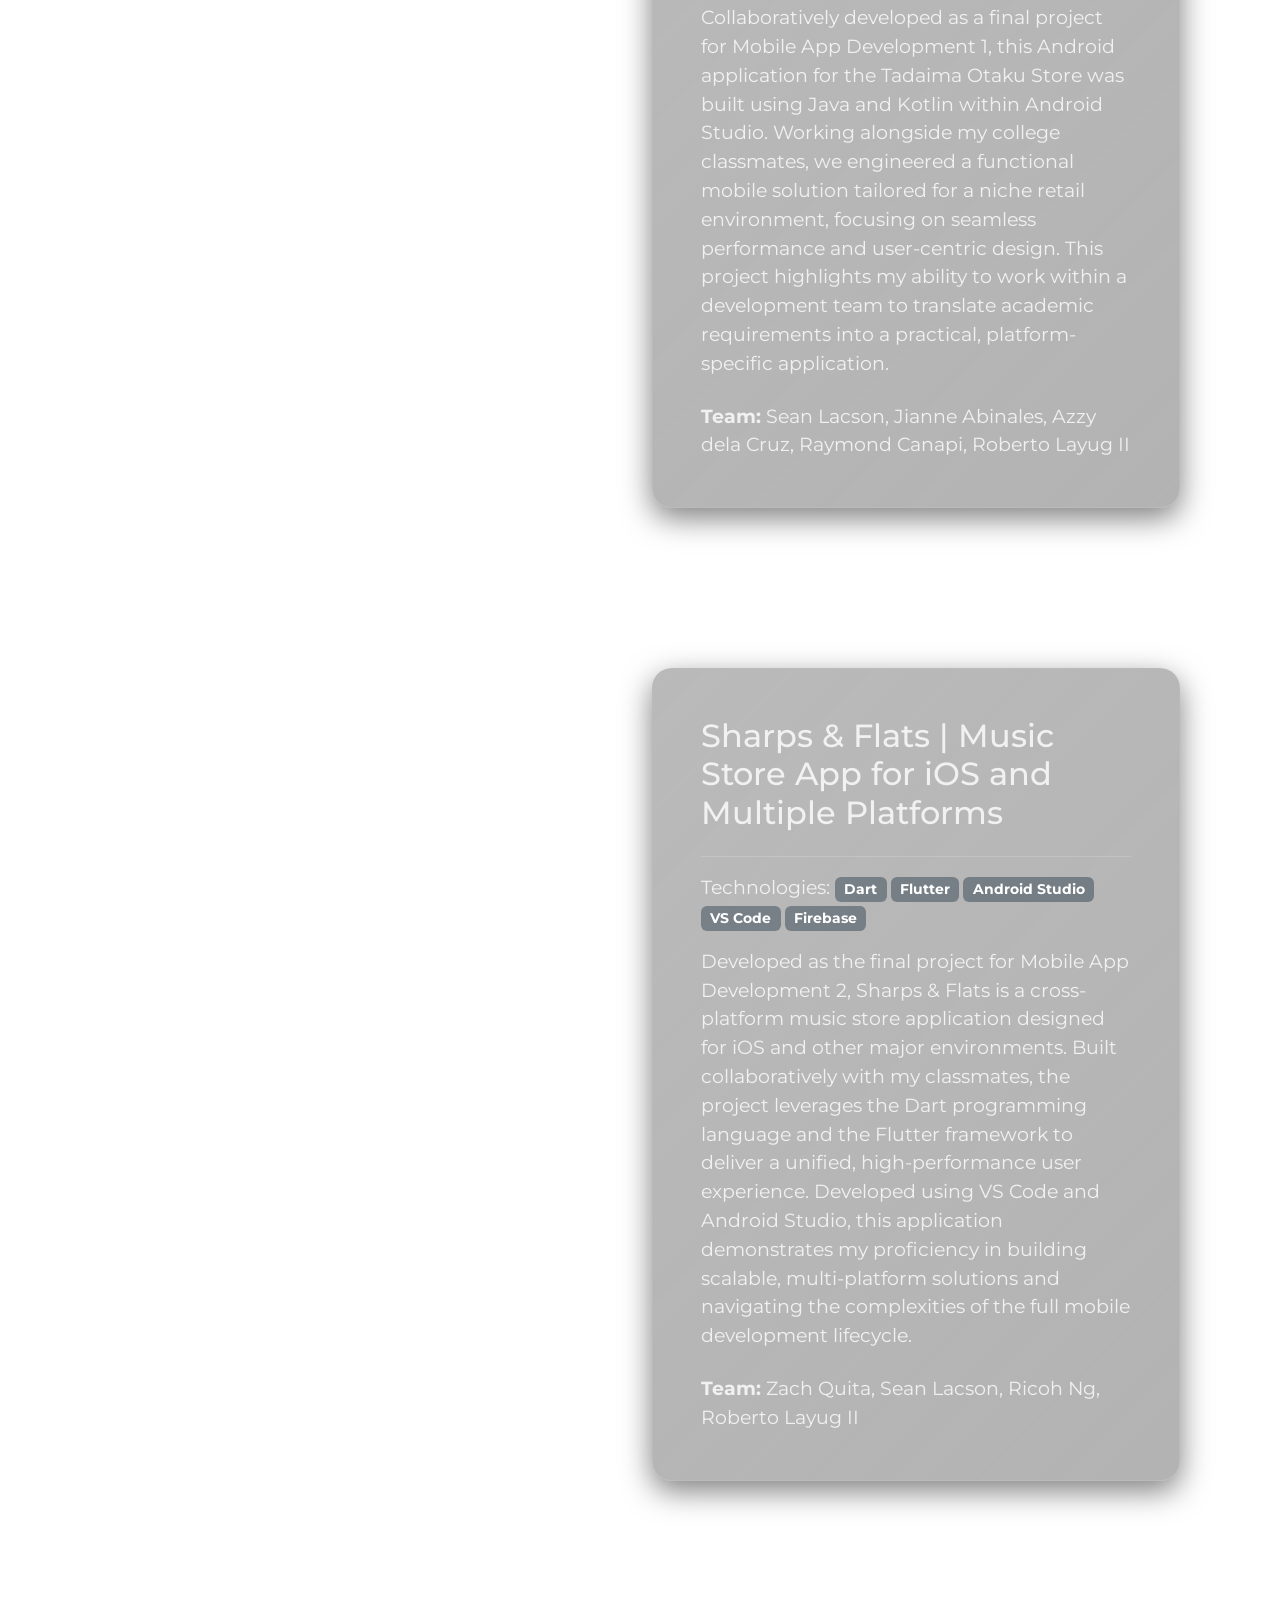
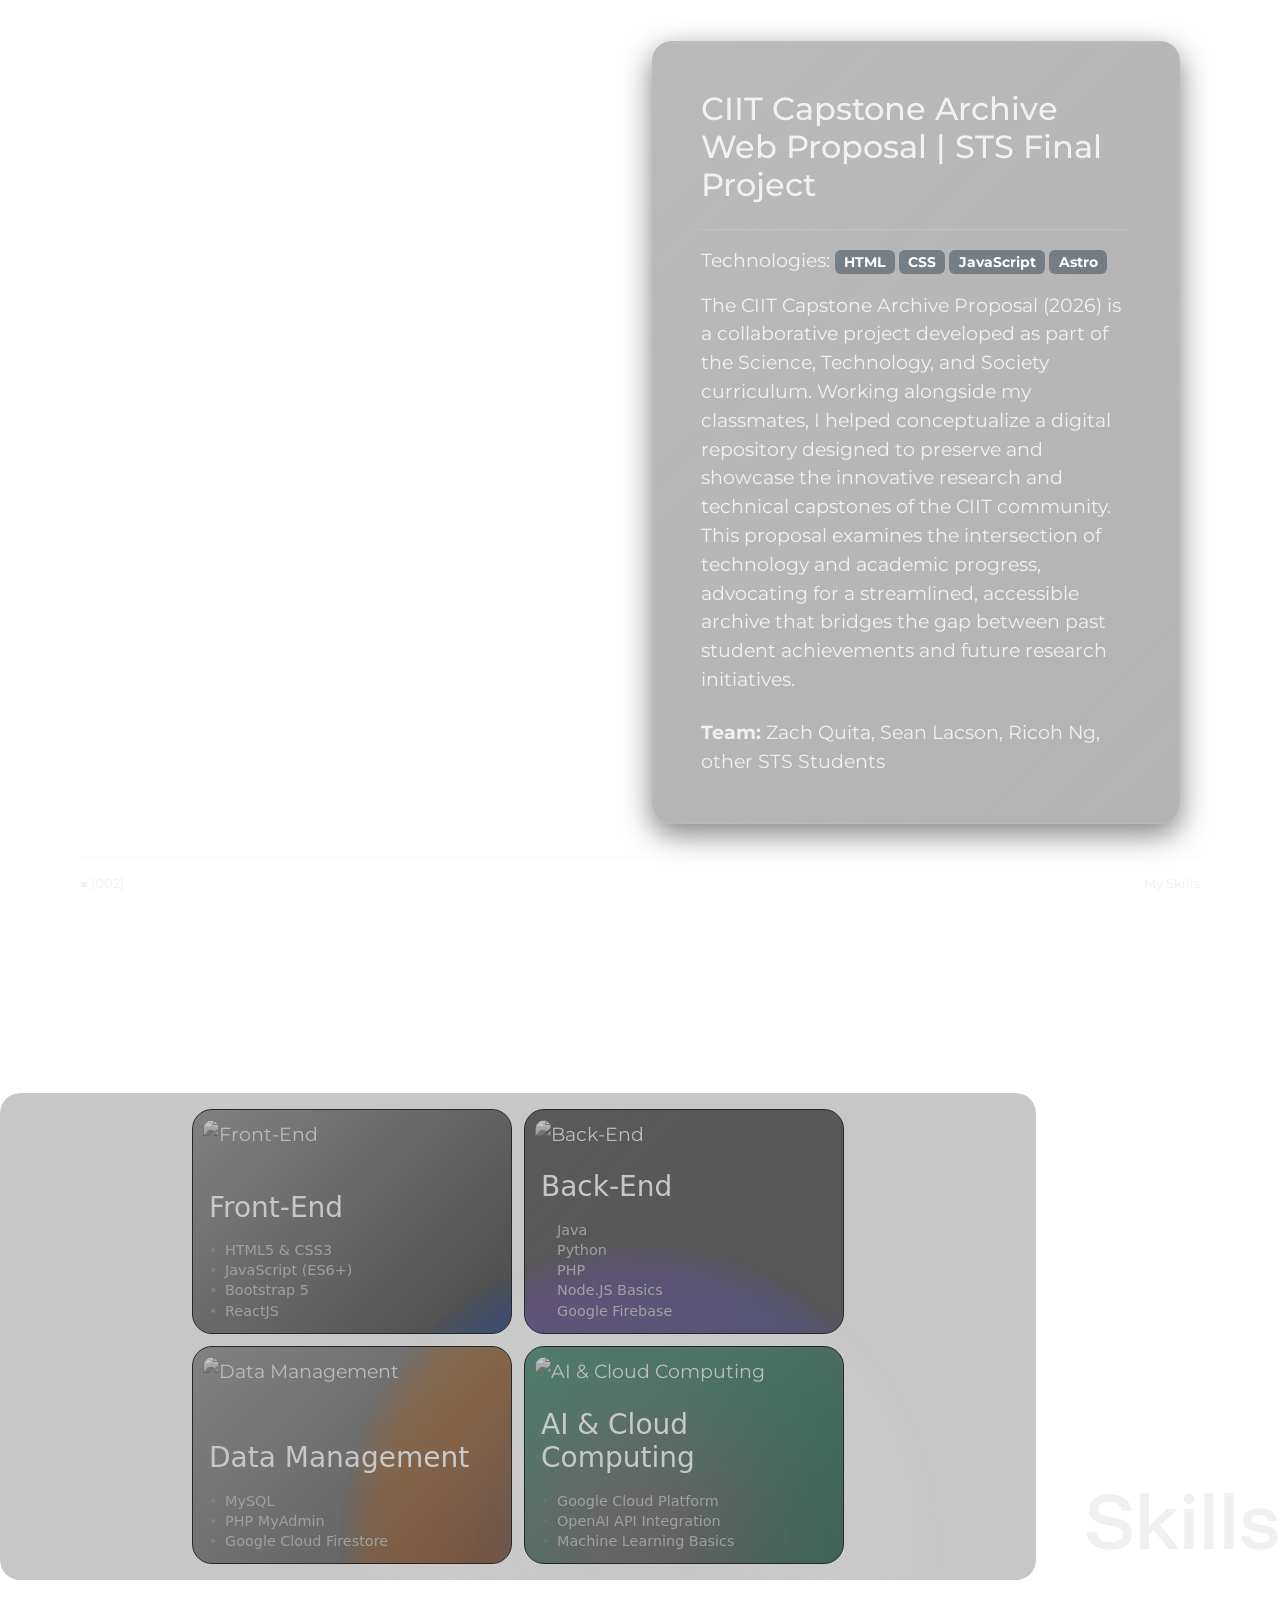
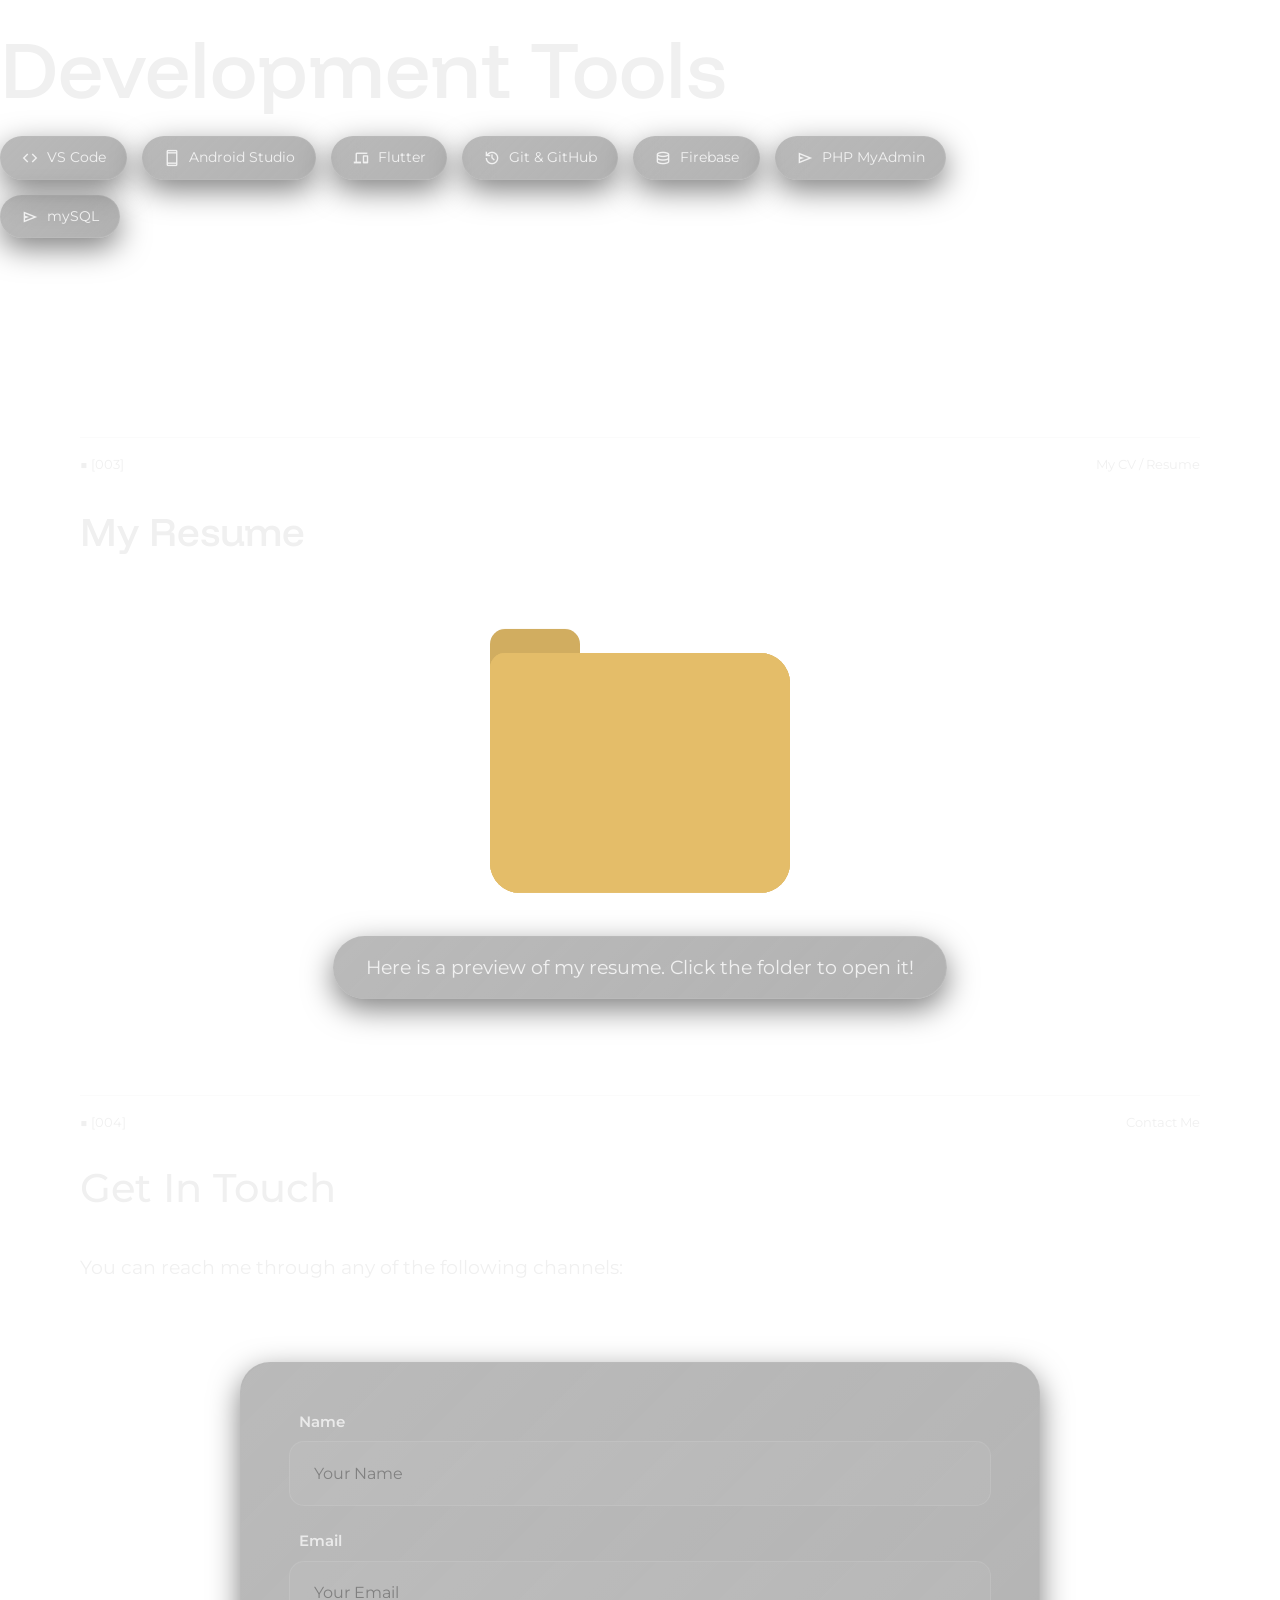
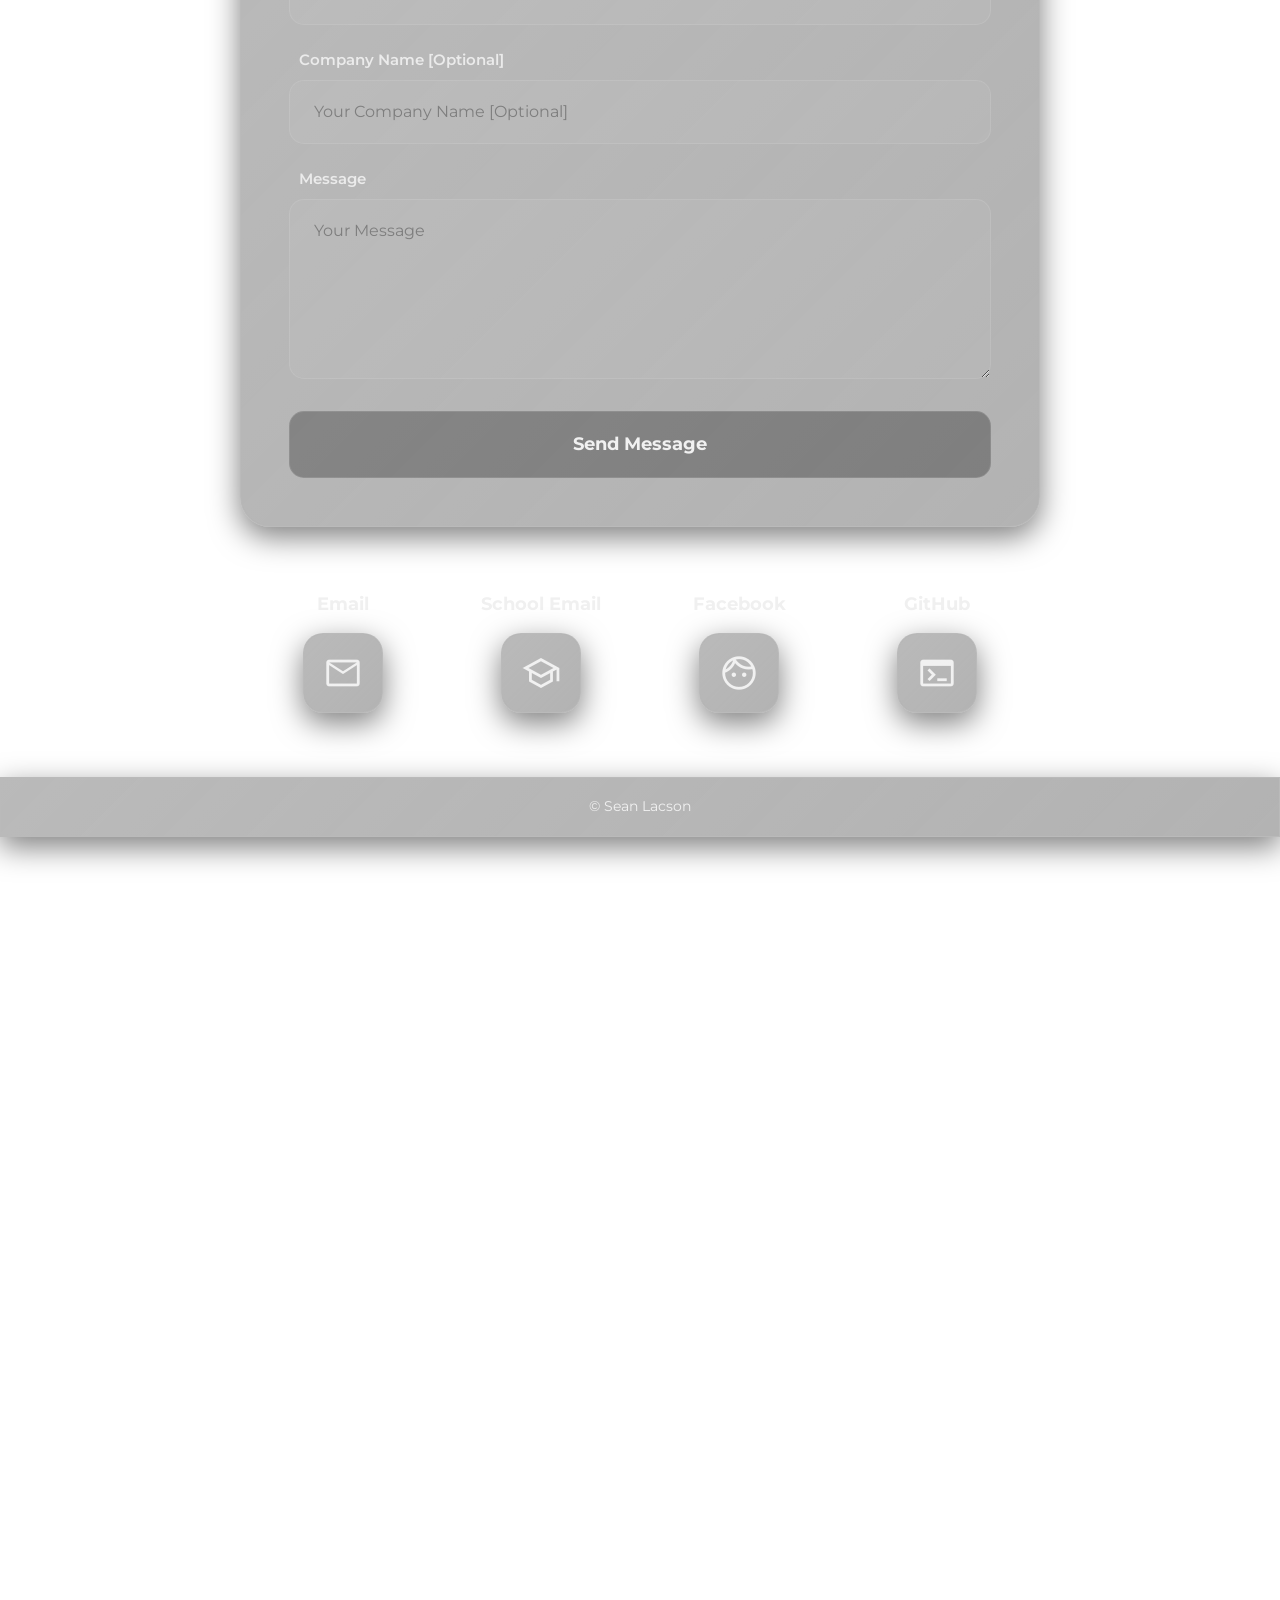
==== commit 176ce39e: "- banner updated [not fully] - resume updated  - scrollFauxHorizontal added [not yet implemented]  -" ====
--- a/index.html
+++ b/index.html
@@ -84,6 +84,11 @@
 
         <!-- Contact Container -->
         <div id="contact-me-container"></div>
+
+        <!-- Footer Container -->
+        <div id="footer-container"></div>
+
+        <!-- Footer Container -->
     </div>
 
     <!-- Back to Top Button -->
@@ -109,11 +114,18 @@
 
     <!-- Script -->
     <script type="module" src="js/grainient.js"></script>
+    
+    <!-- Global GSAP & ScrollTrigger -->
+    <script src="https://cdnjs.cloudflare.com/ajax/libs/gsap/3.12.5/gsap.min.js"></script>
+    <script src="https://cdnjs.cloudflare.com/ajax/libs/gsap/3.12.5/ScrollTrigger.min.js"></script>
+    <script>gsap.registerPlugin(ScrollTrigger);</script>
+
     <script src="js/loaders.js"></script>
     <script src="js/scrollVelocity.js"></script>
     <script src="js/scrollScaling.js"></script>
     <script src="js/borderGlow.js"></script>
     <script src="js/scrollSoap.js"></script>
+    <script src="js/revealDividers.js"></script>
 
     <!-- 3rd Party JS Bundles -->
     <script defer src="https://cdn.jsdelivr.net/npm/bootstrap@5.3.8/dist/js/bootstrap.bundle.min.js"></script>
--- a/assets/css/main_style.css
+++ b/assets/css/main_style.css
@@ -87,6 +87,10 @@
     order: 3; /* Right */
 }
 
+.divider-container p {
+  font-size: 0.7em;
+}
+
 /* Responsive Adjustments */
 @media (max-width: 768px) {
     .divider-container {
--- a/assets/css/header_style.css
+++ b/assets/css/header_style.css
@@ -47,6 +47,13 @@
 
 .my_logo {
     height: 70px;
+    filter: invert(1);
+    transition: filter 0.3s ease;
+}
+
+/* Logo (SVG Image) darkens when theme is light mode */
+html[data-theme="dark"] .my_logo {
+    filter: invert(0);
 }
 
 @keyframes bob {
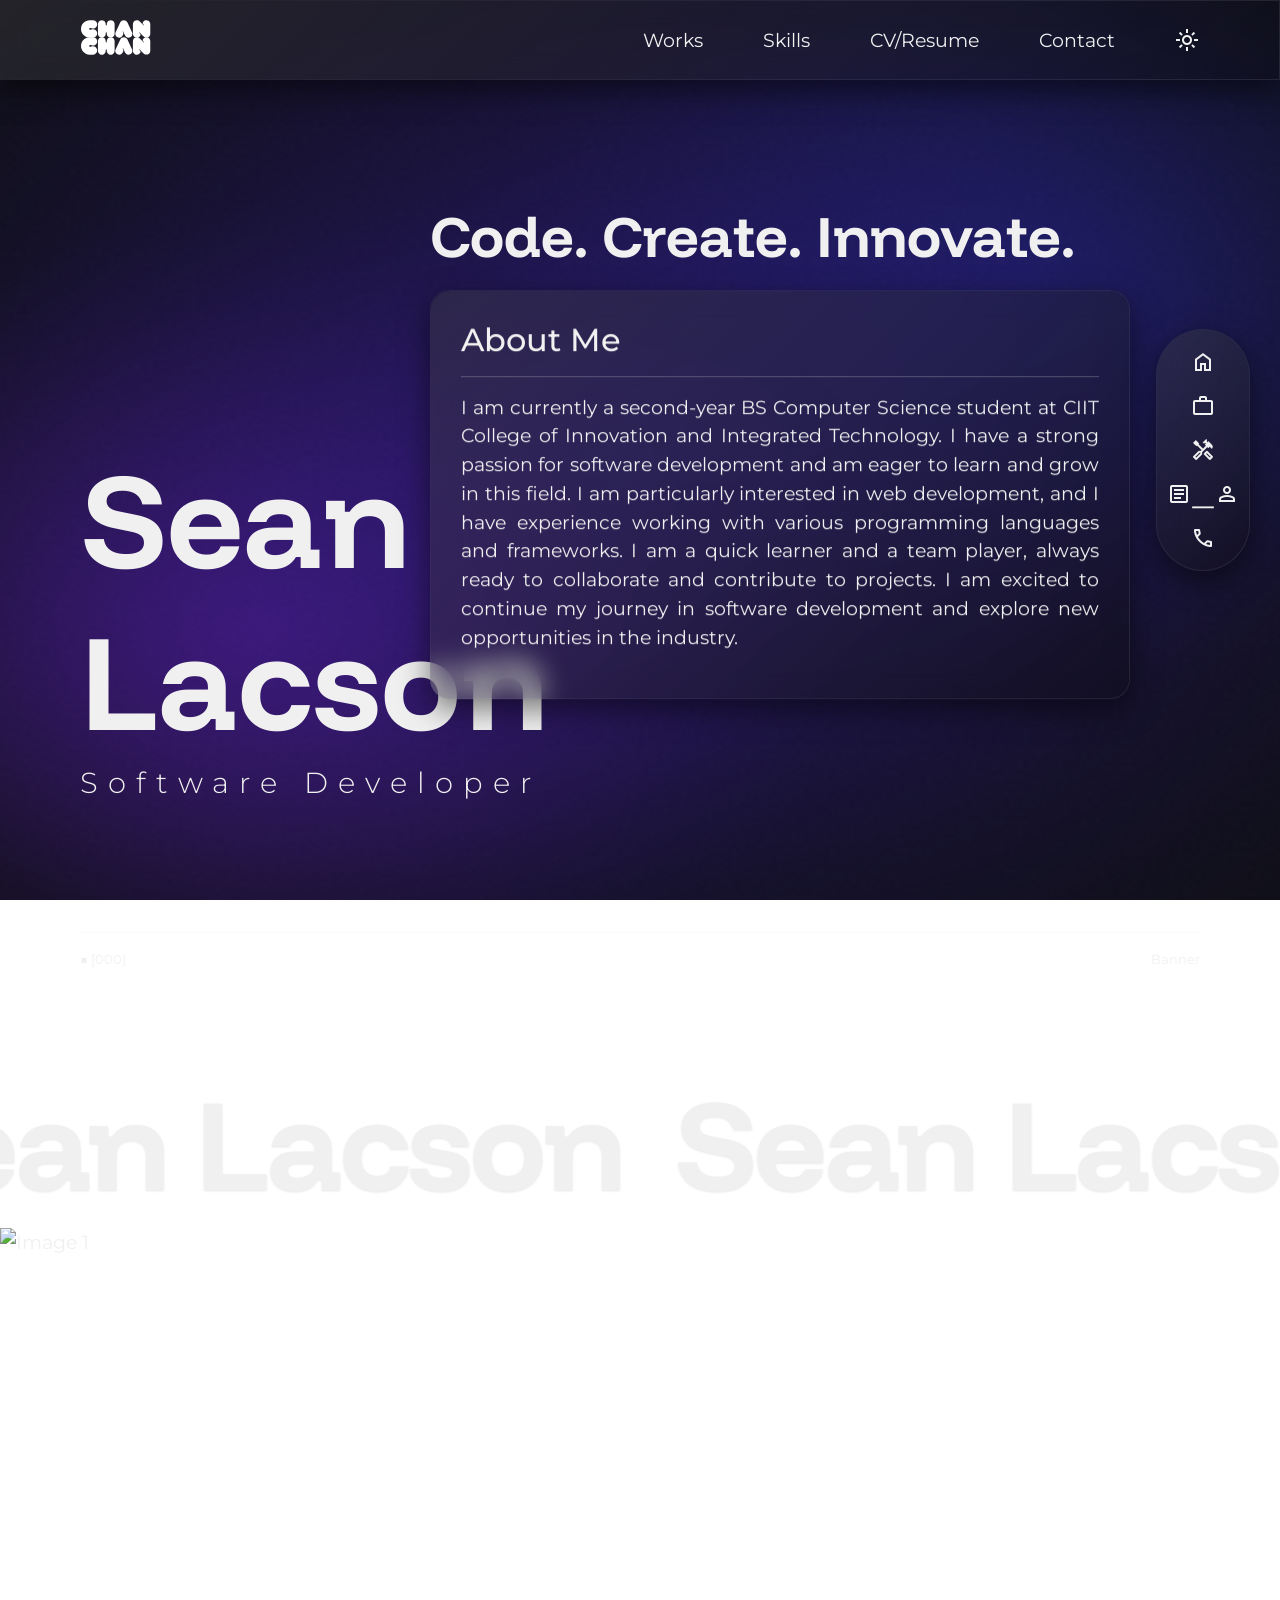
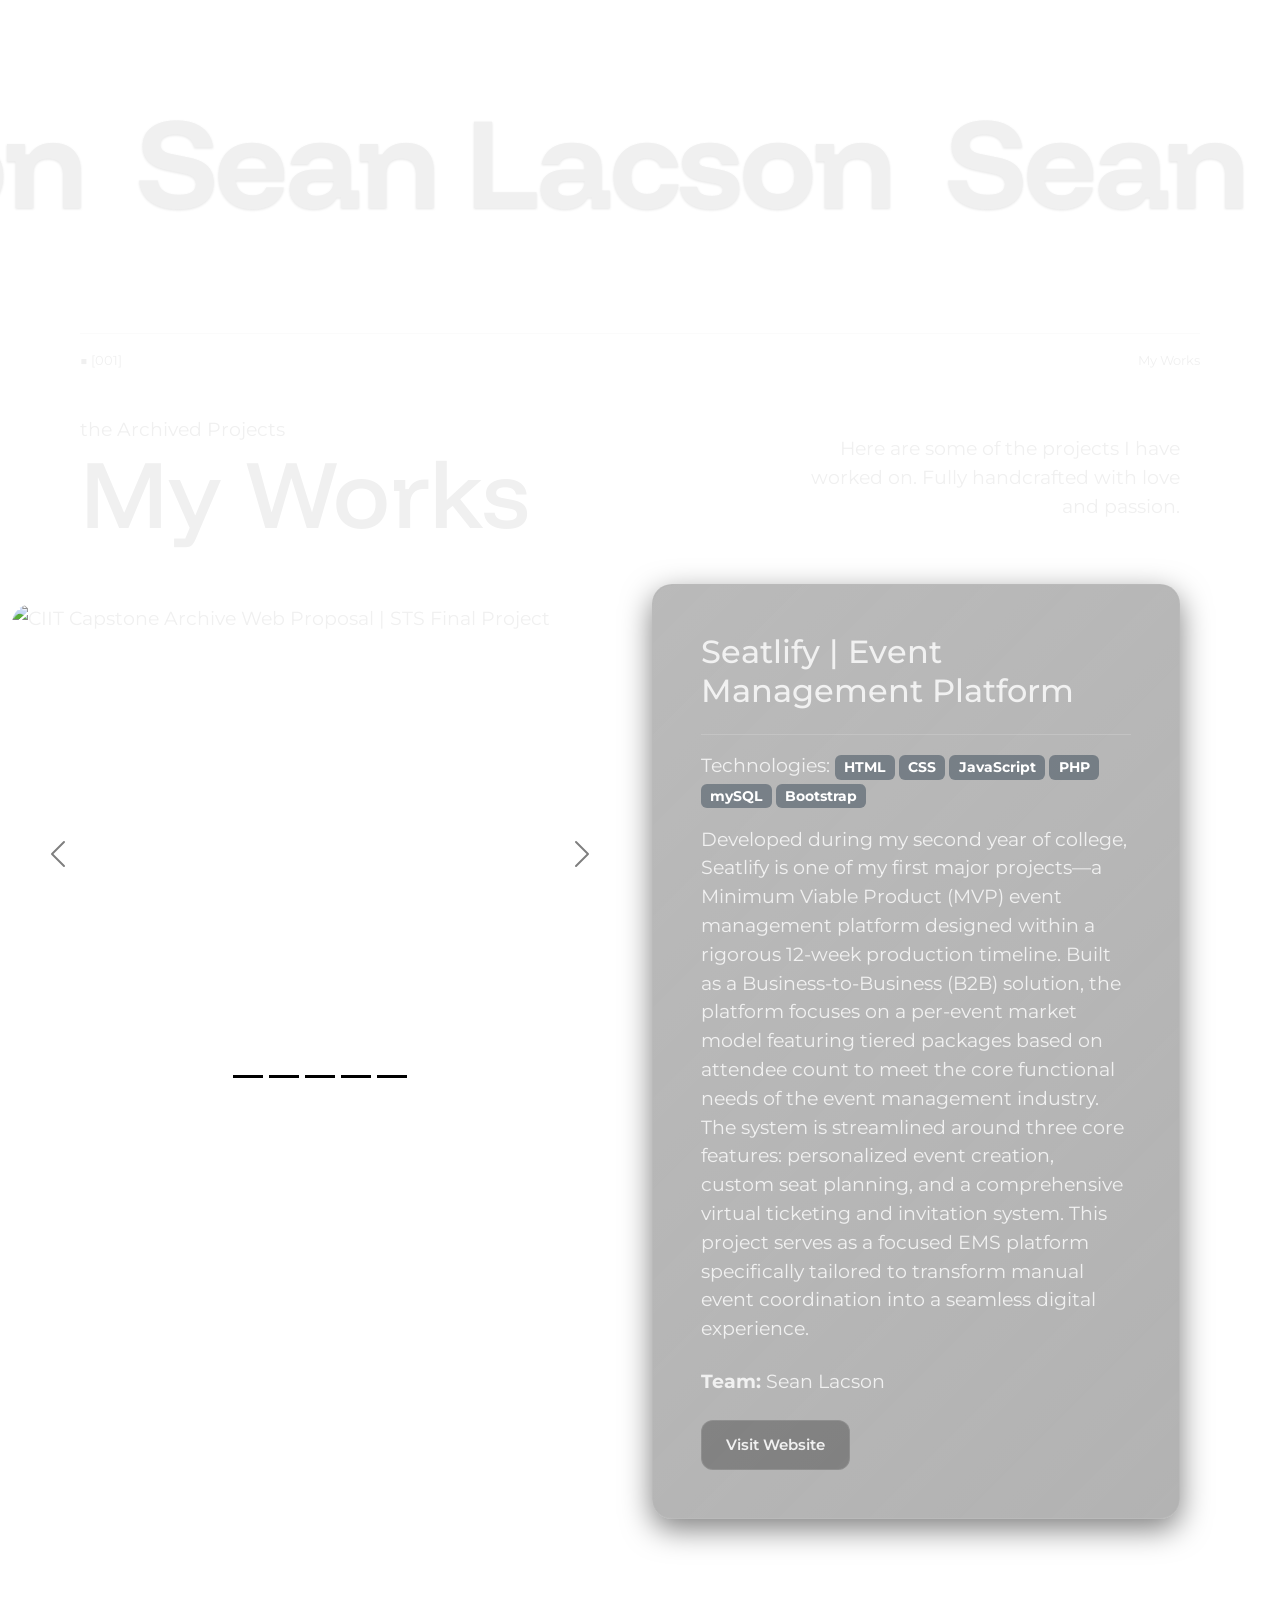
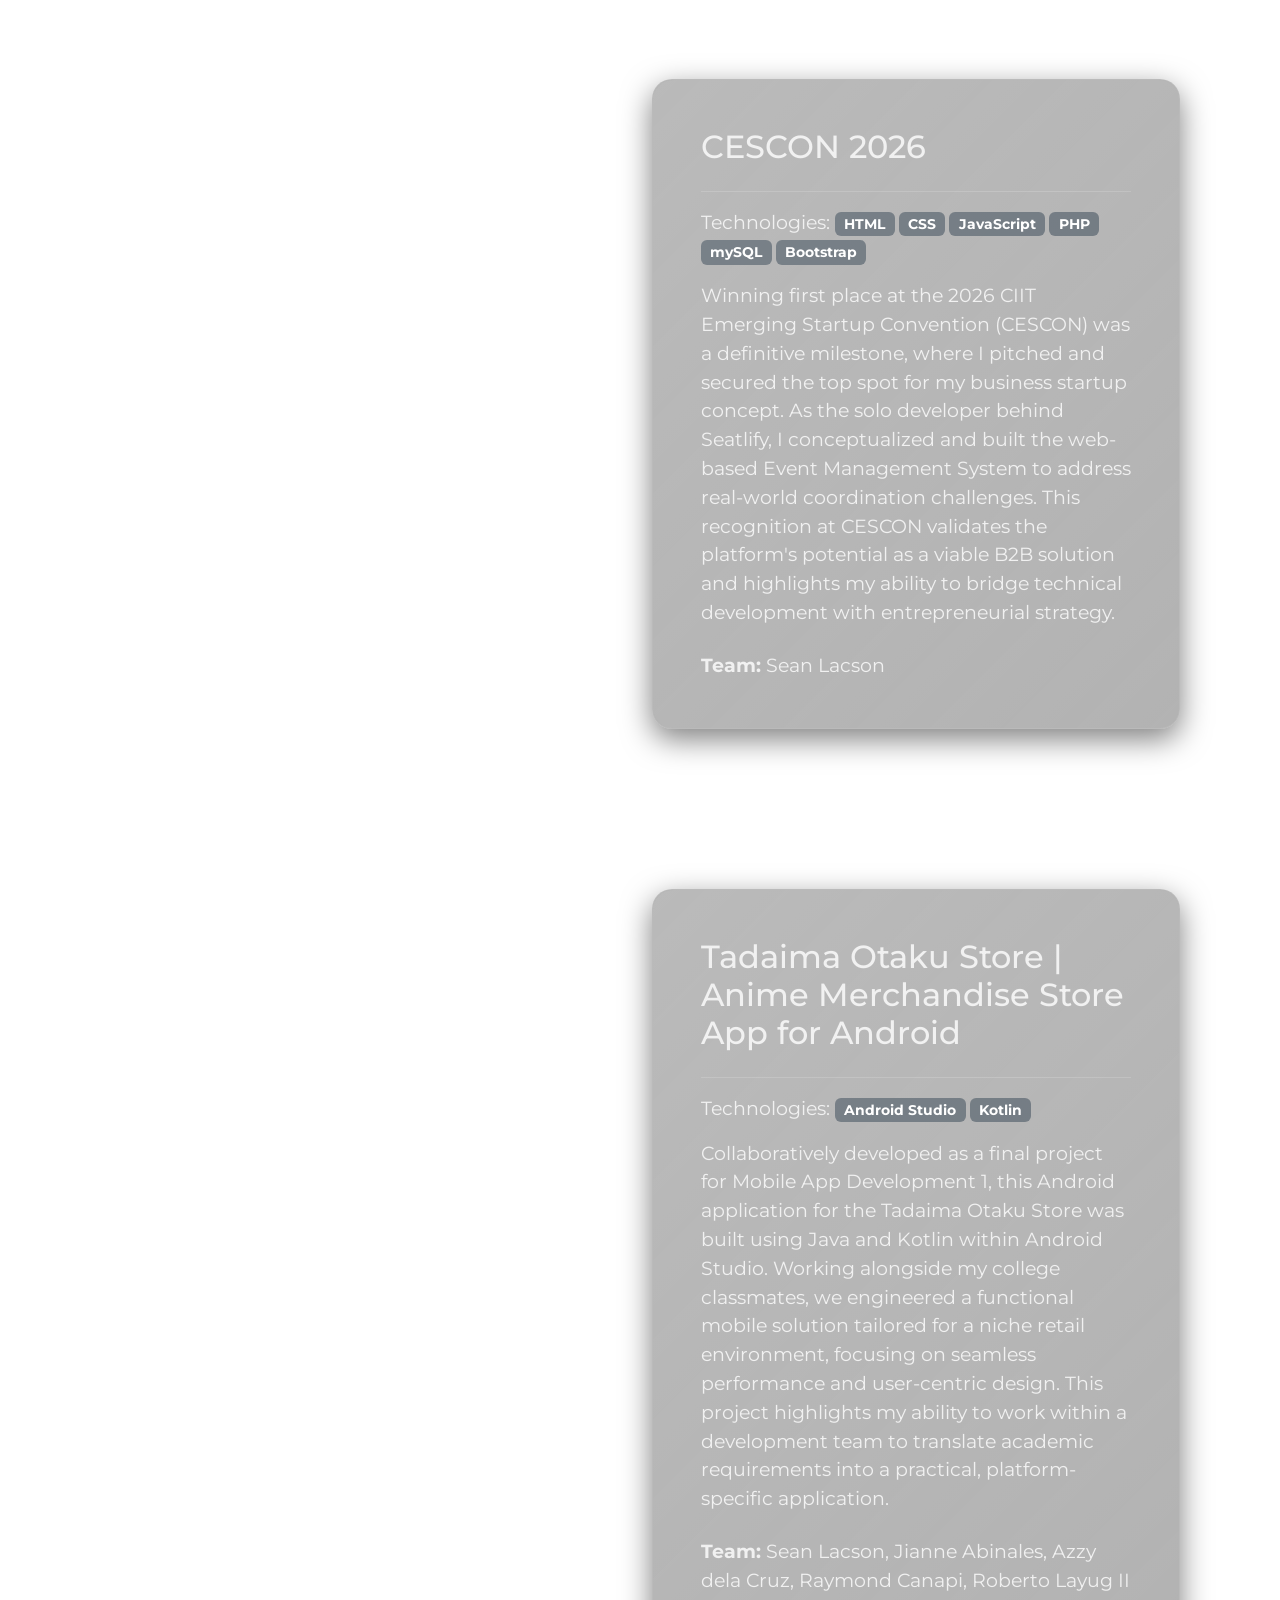
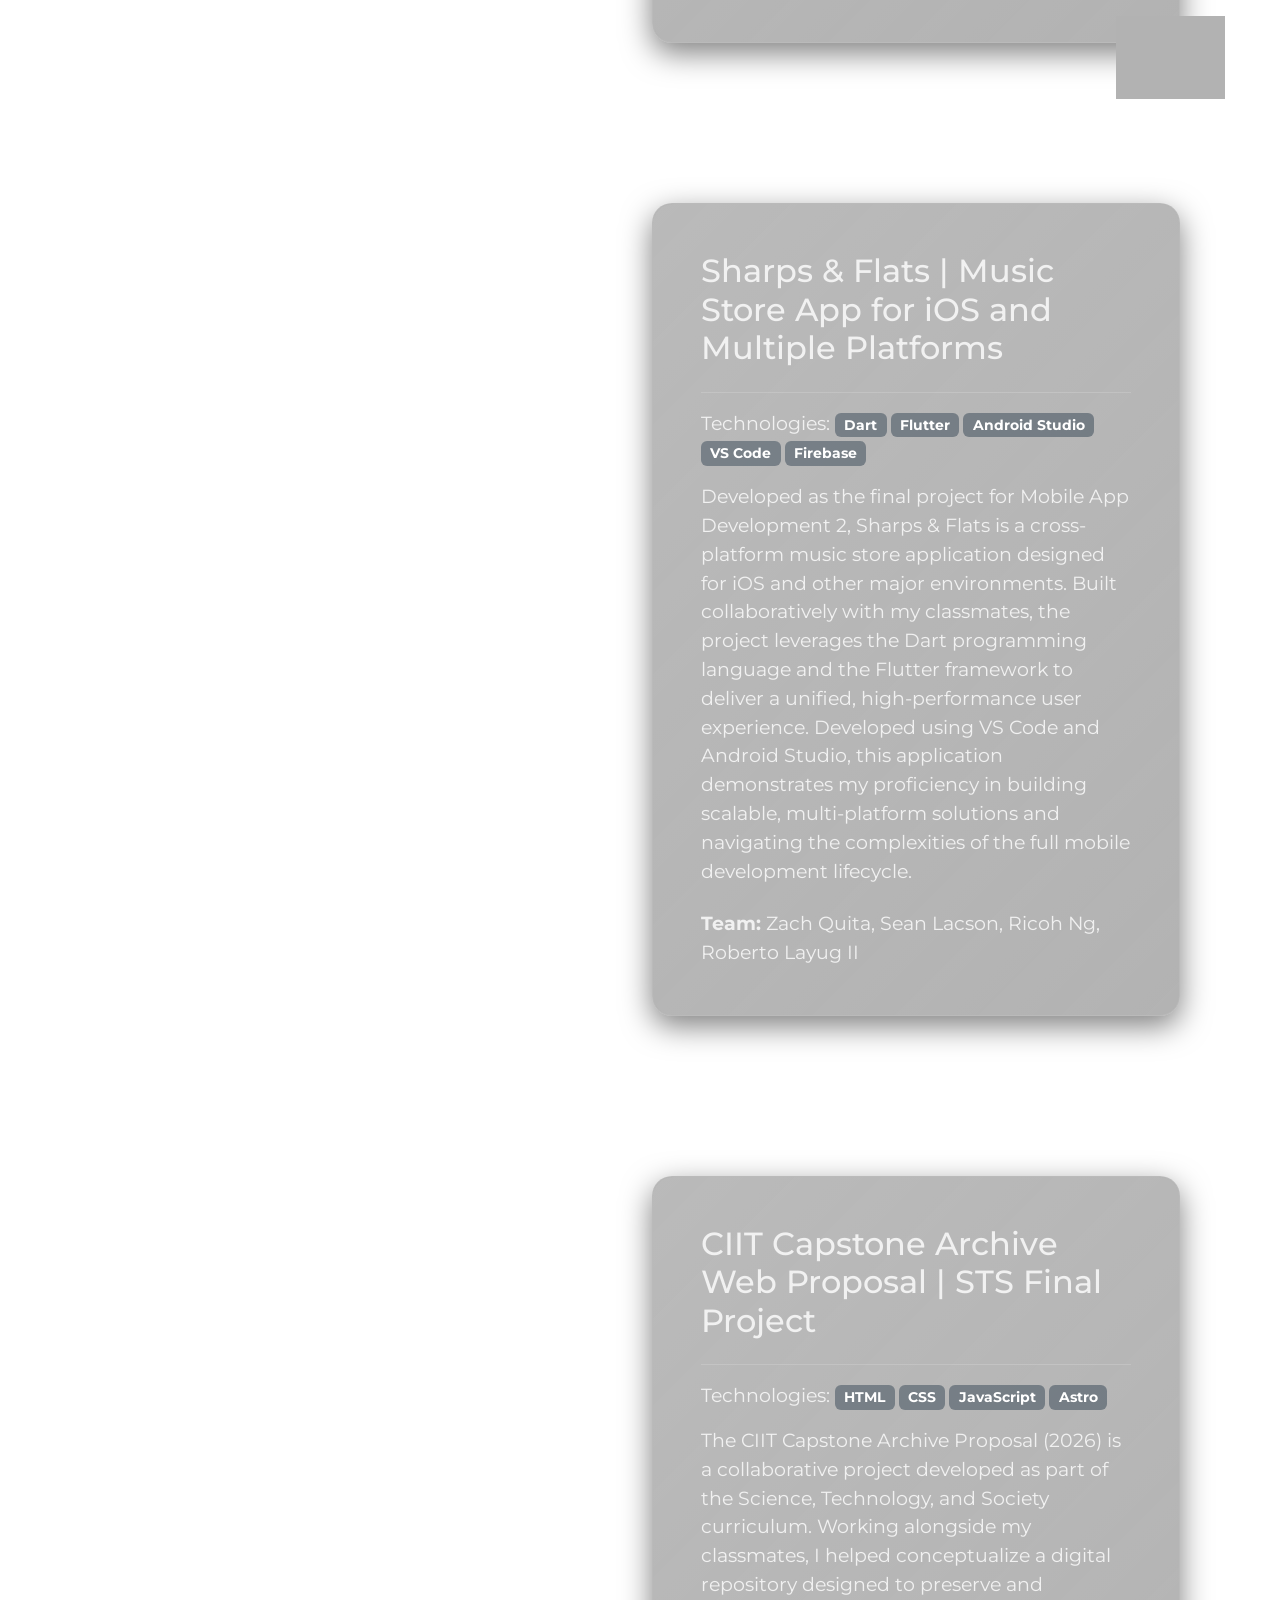
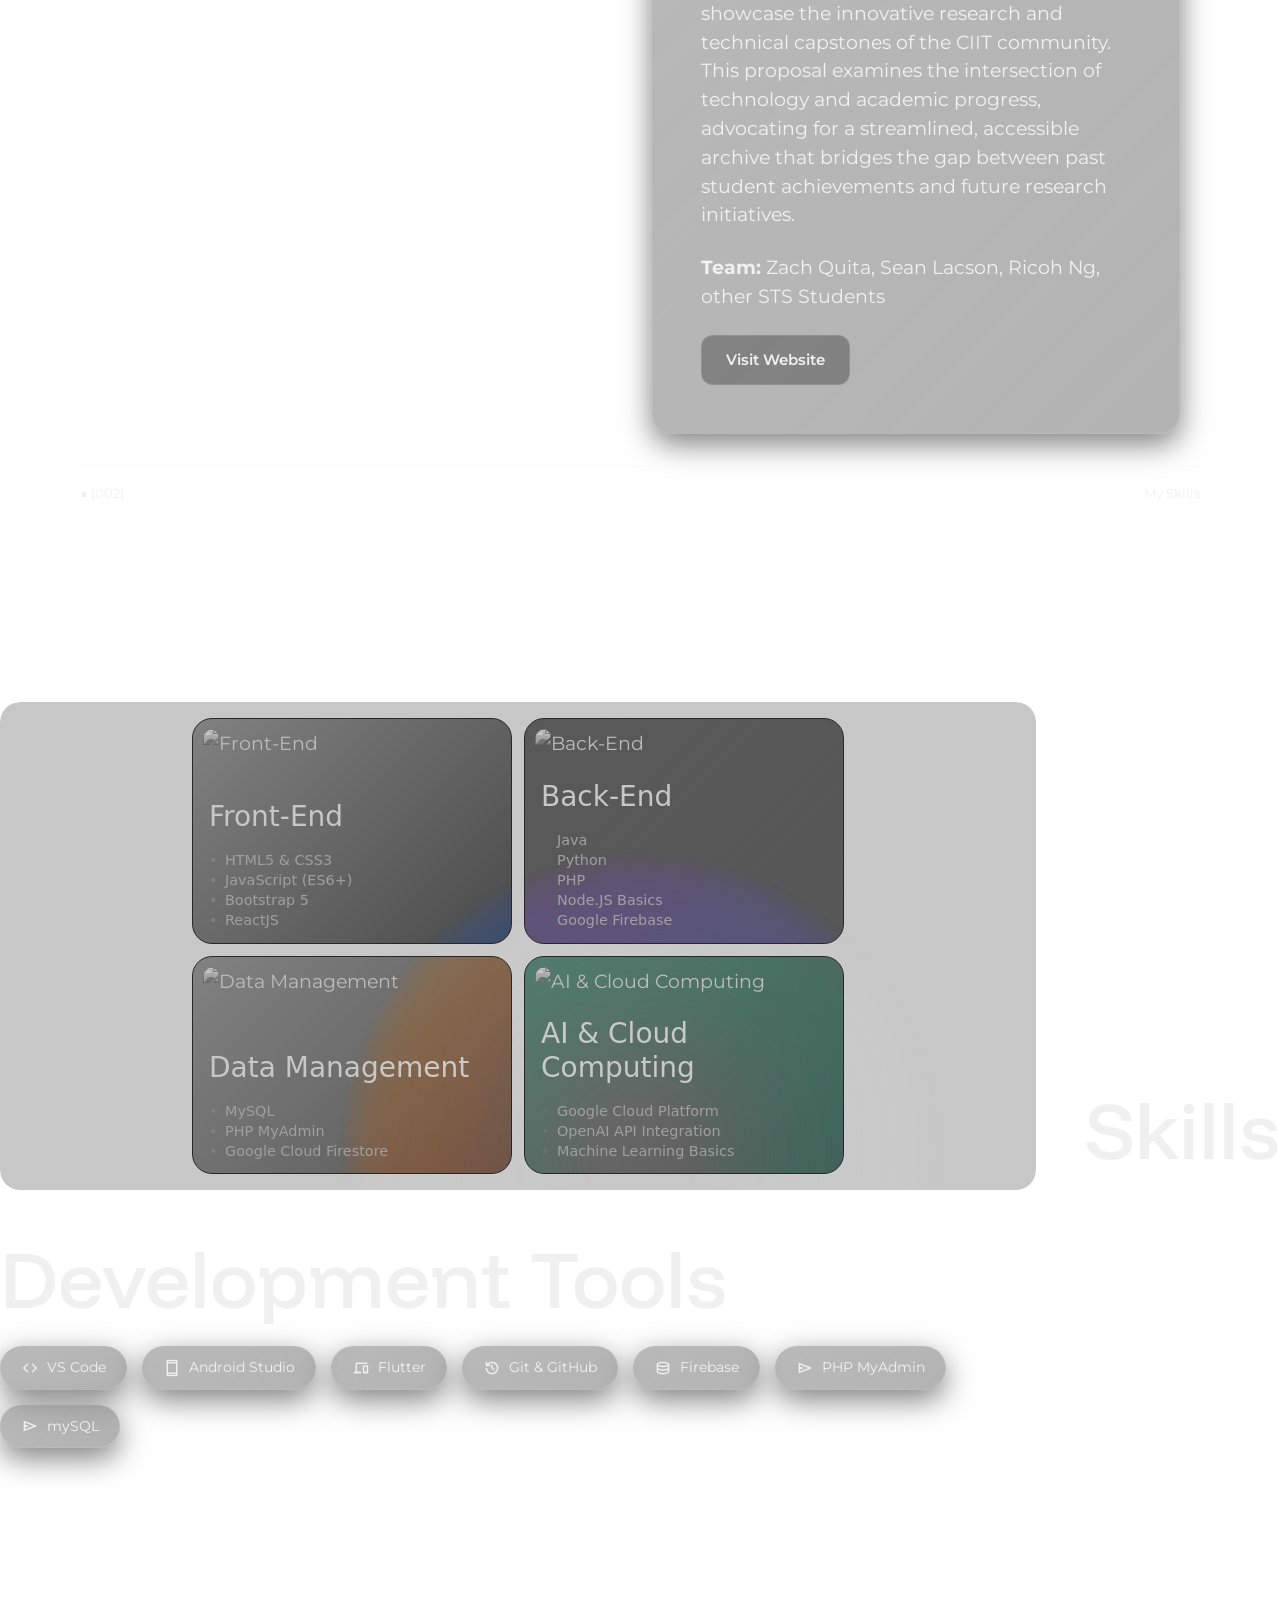
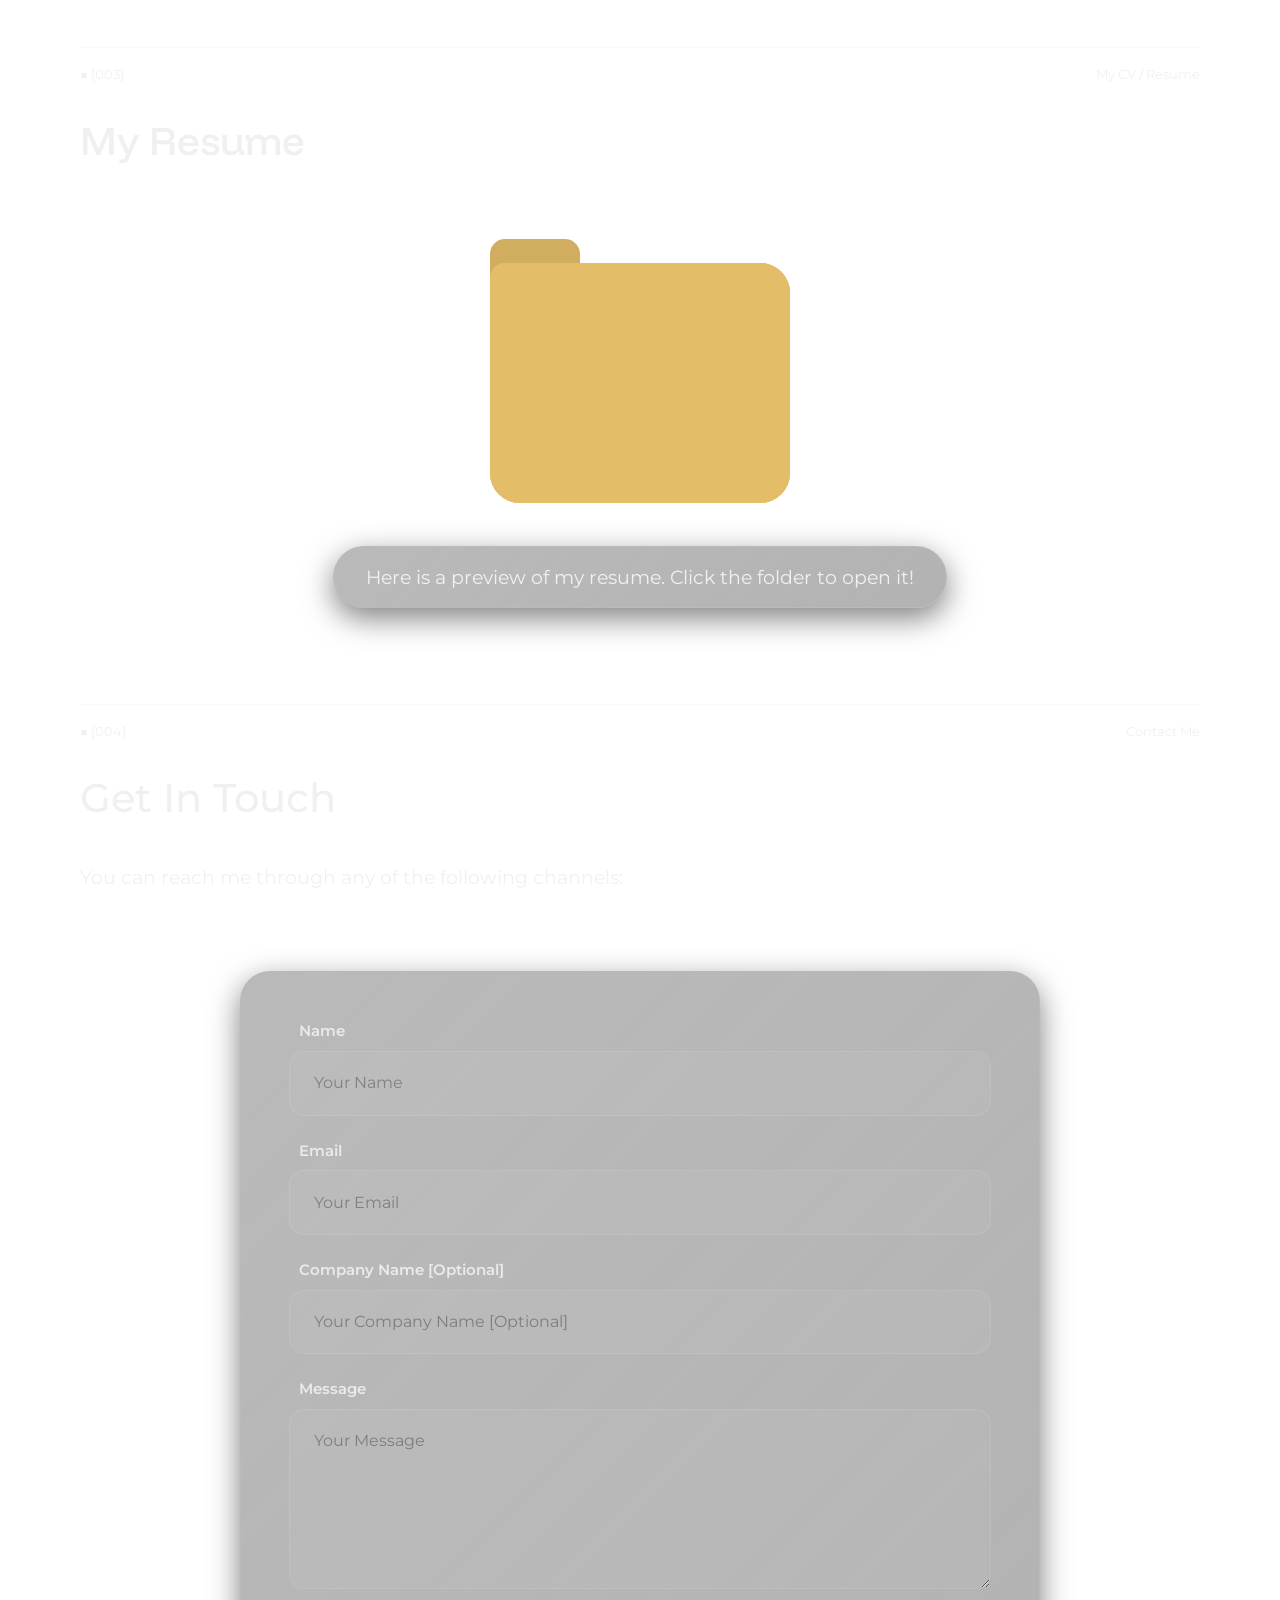
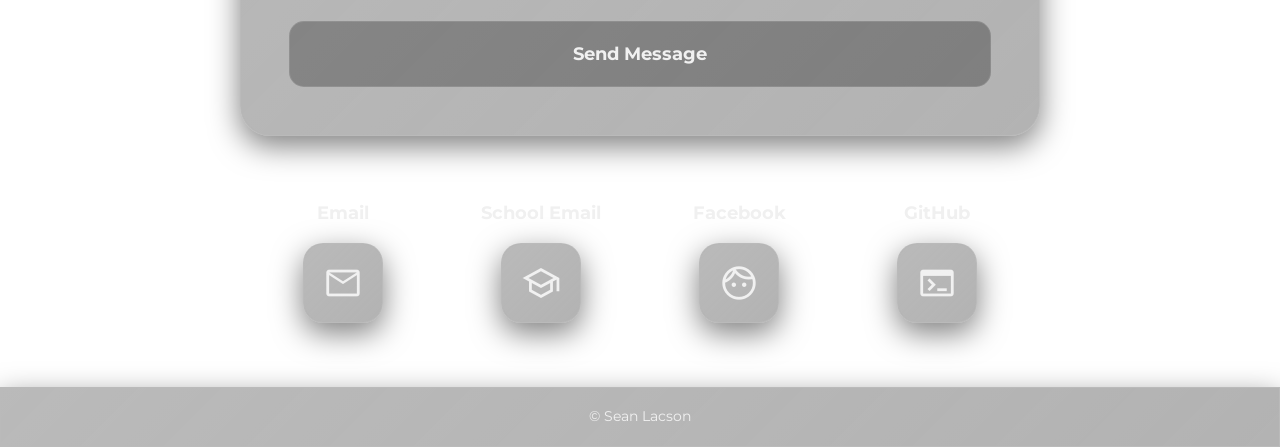
==== commit 004769de: "- Lenis smooth scrolling JavaScript  library implemented  for without having lags instead of hardcod" ====
--- a/index.html
+++ b/index.html
@@ -120,6 +120,9 @@
     <script src="https://cdnjs.cloudflare.com/ajax/libs/gsap/3.12.5/ScrollTrigger.min.js"></script>
     <script>gsap.registerPlugin(ScrollTrigger);</script>
 
+    <!-- Lenis Smooth Scroll (High Performance) -->
+    <script src="https://unpkg.com/lenis@1.1.14/dist/lenis.min.js"></script>
+
     <script src="js/loaders.js"></script>
     <script src="js/scrollVelocity.js"></script>
     <script src="js/scrollScaling.js"></script>
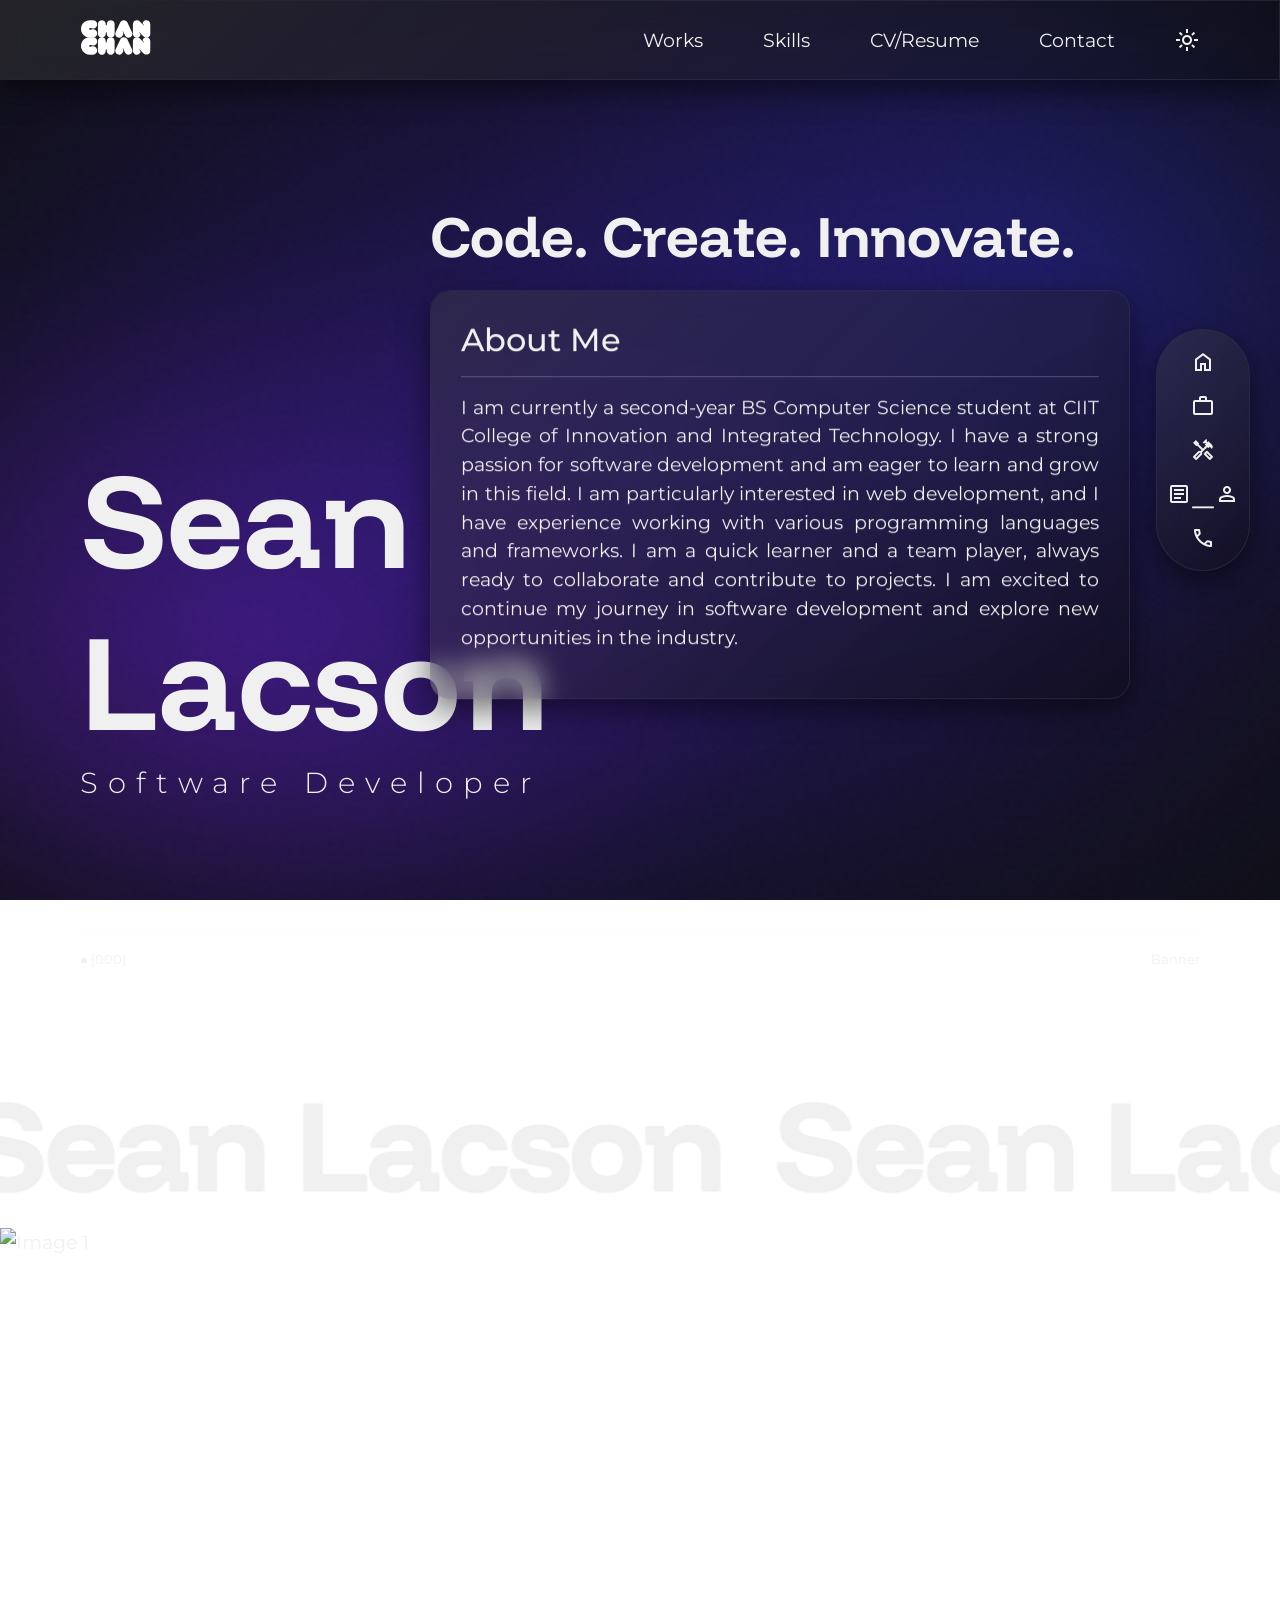
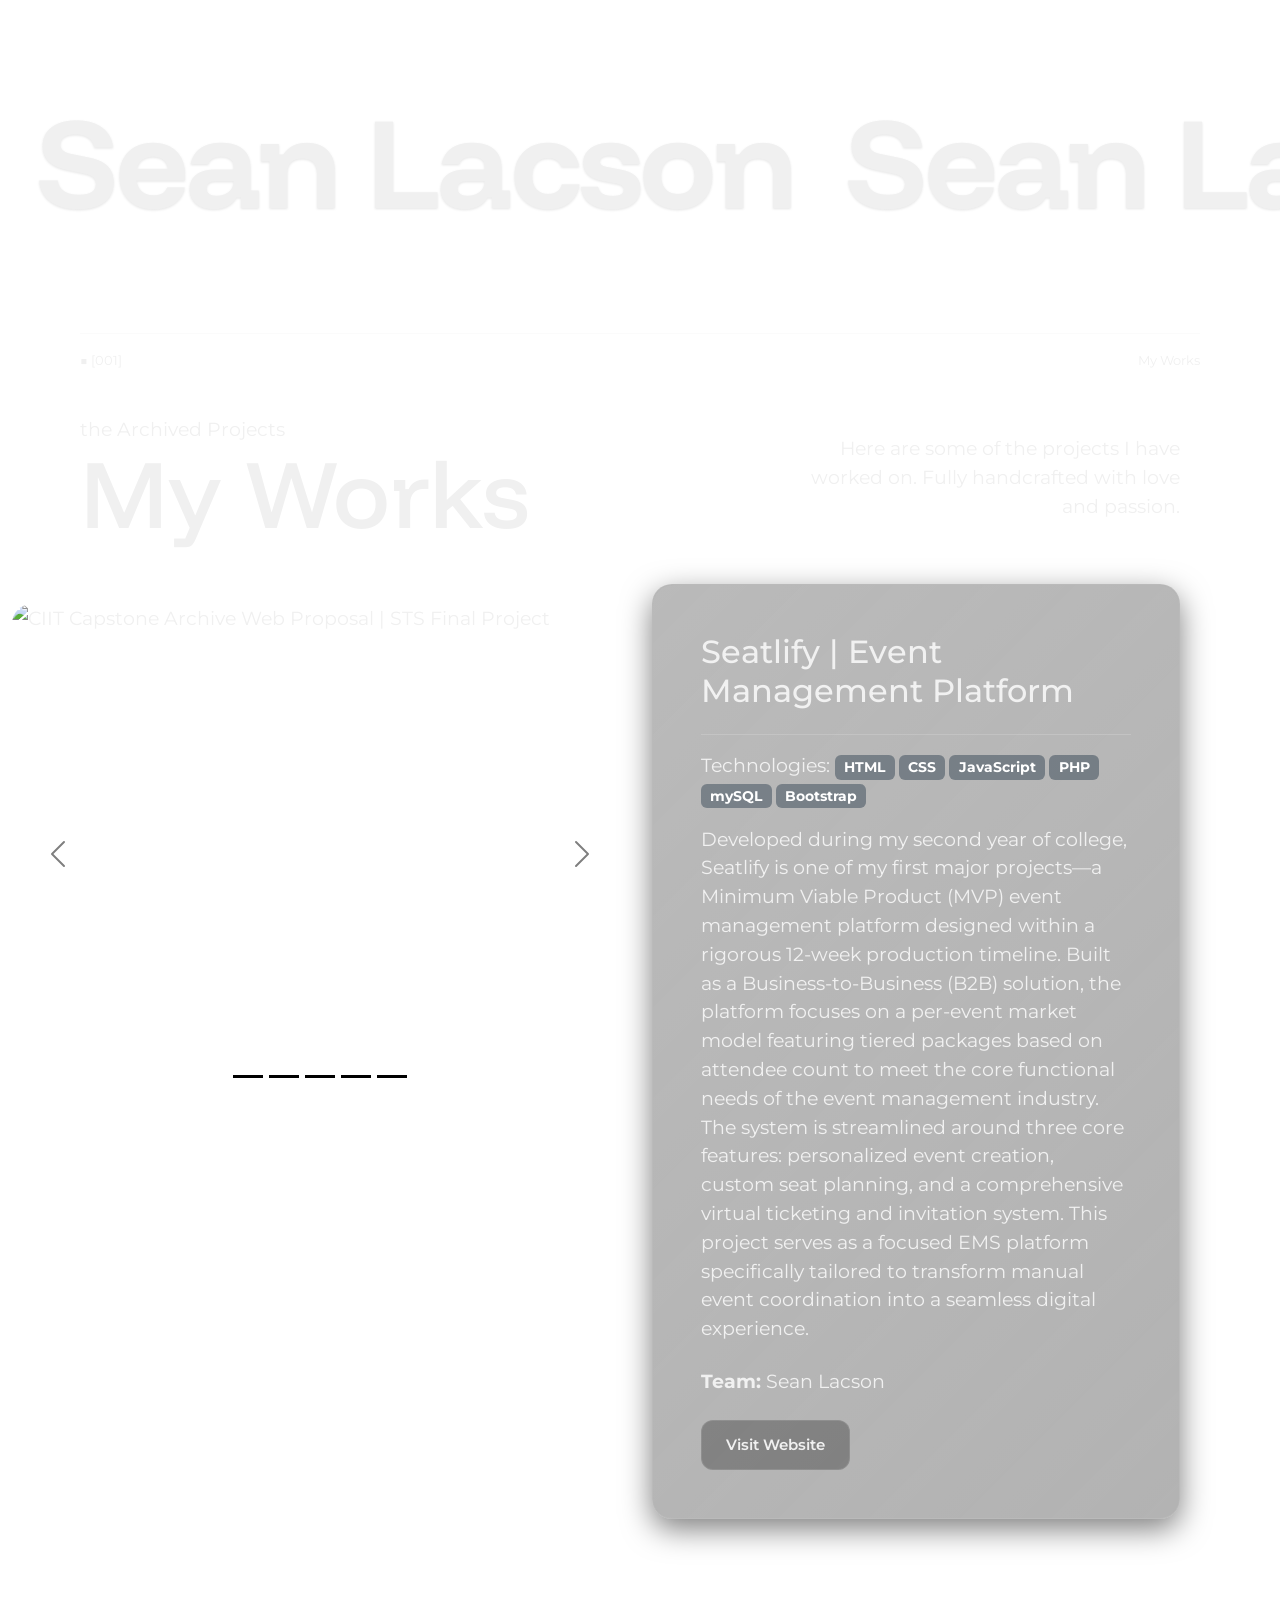
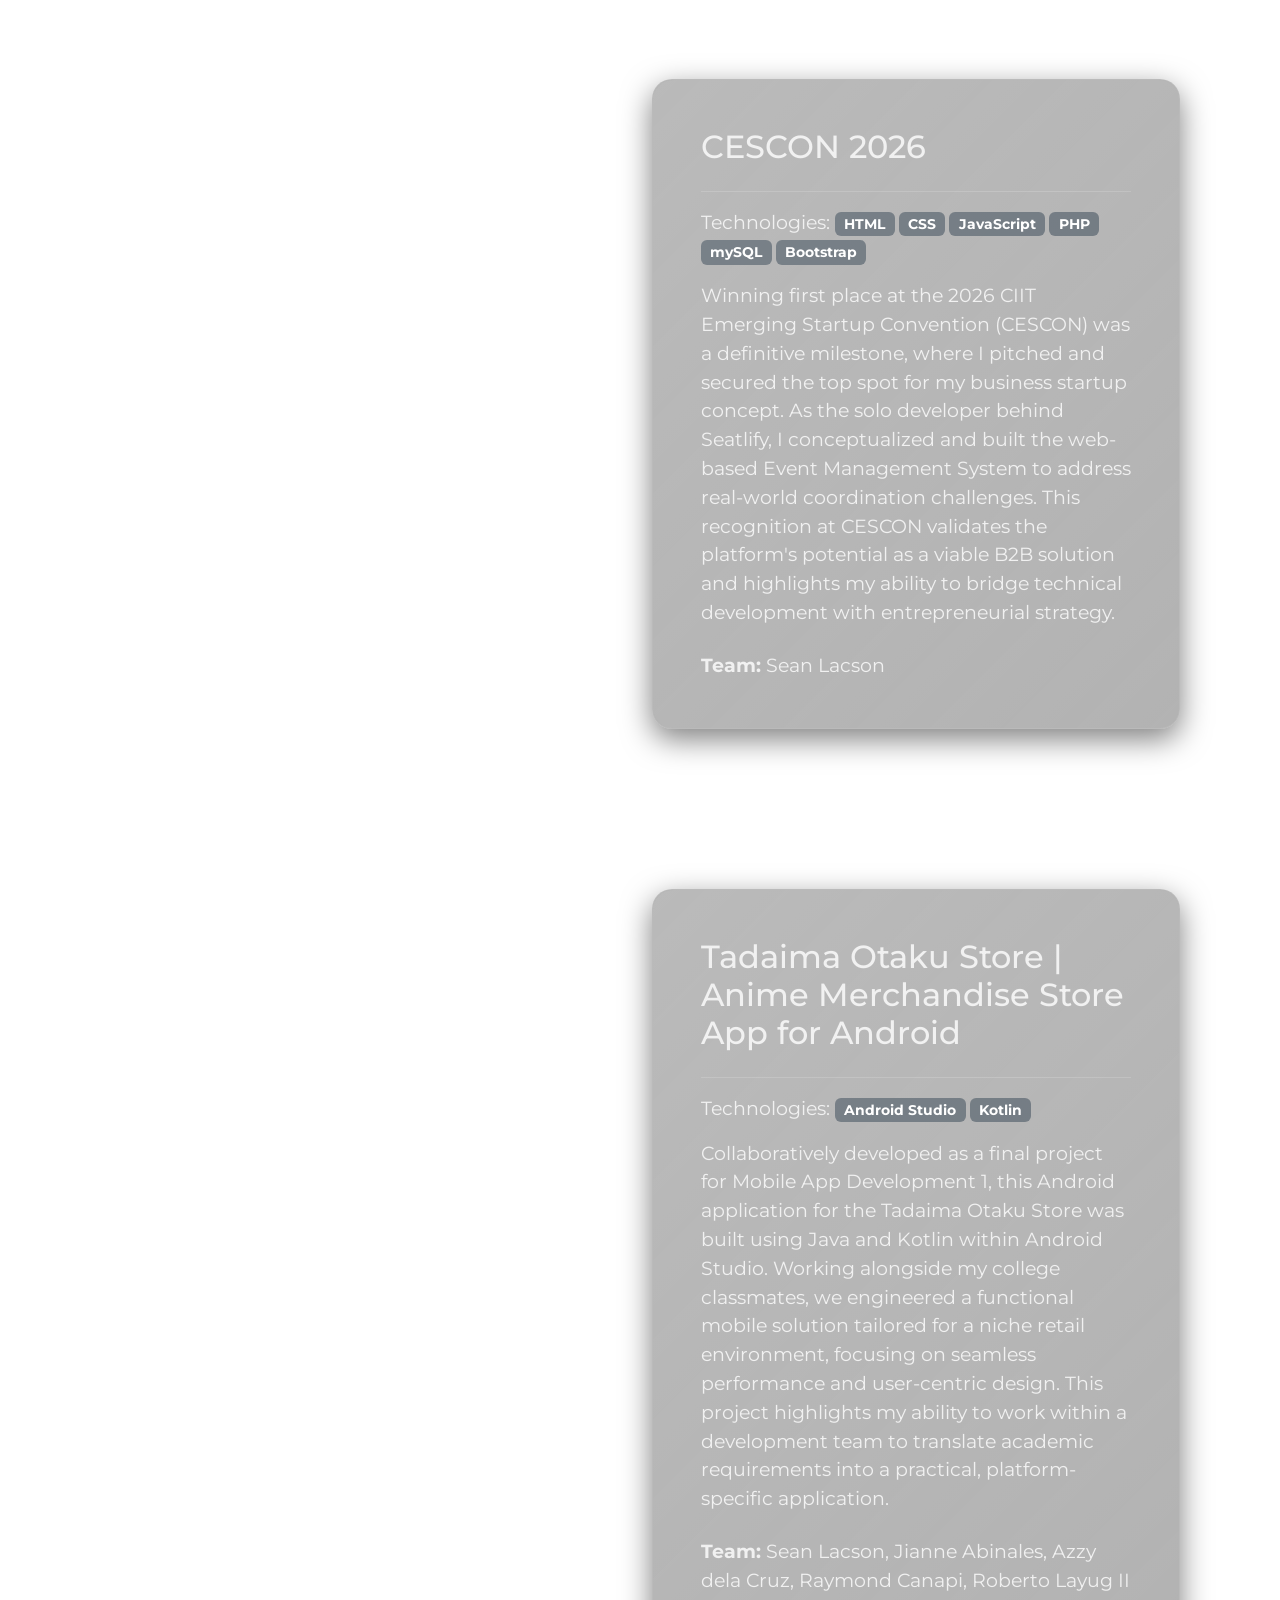
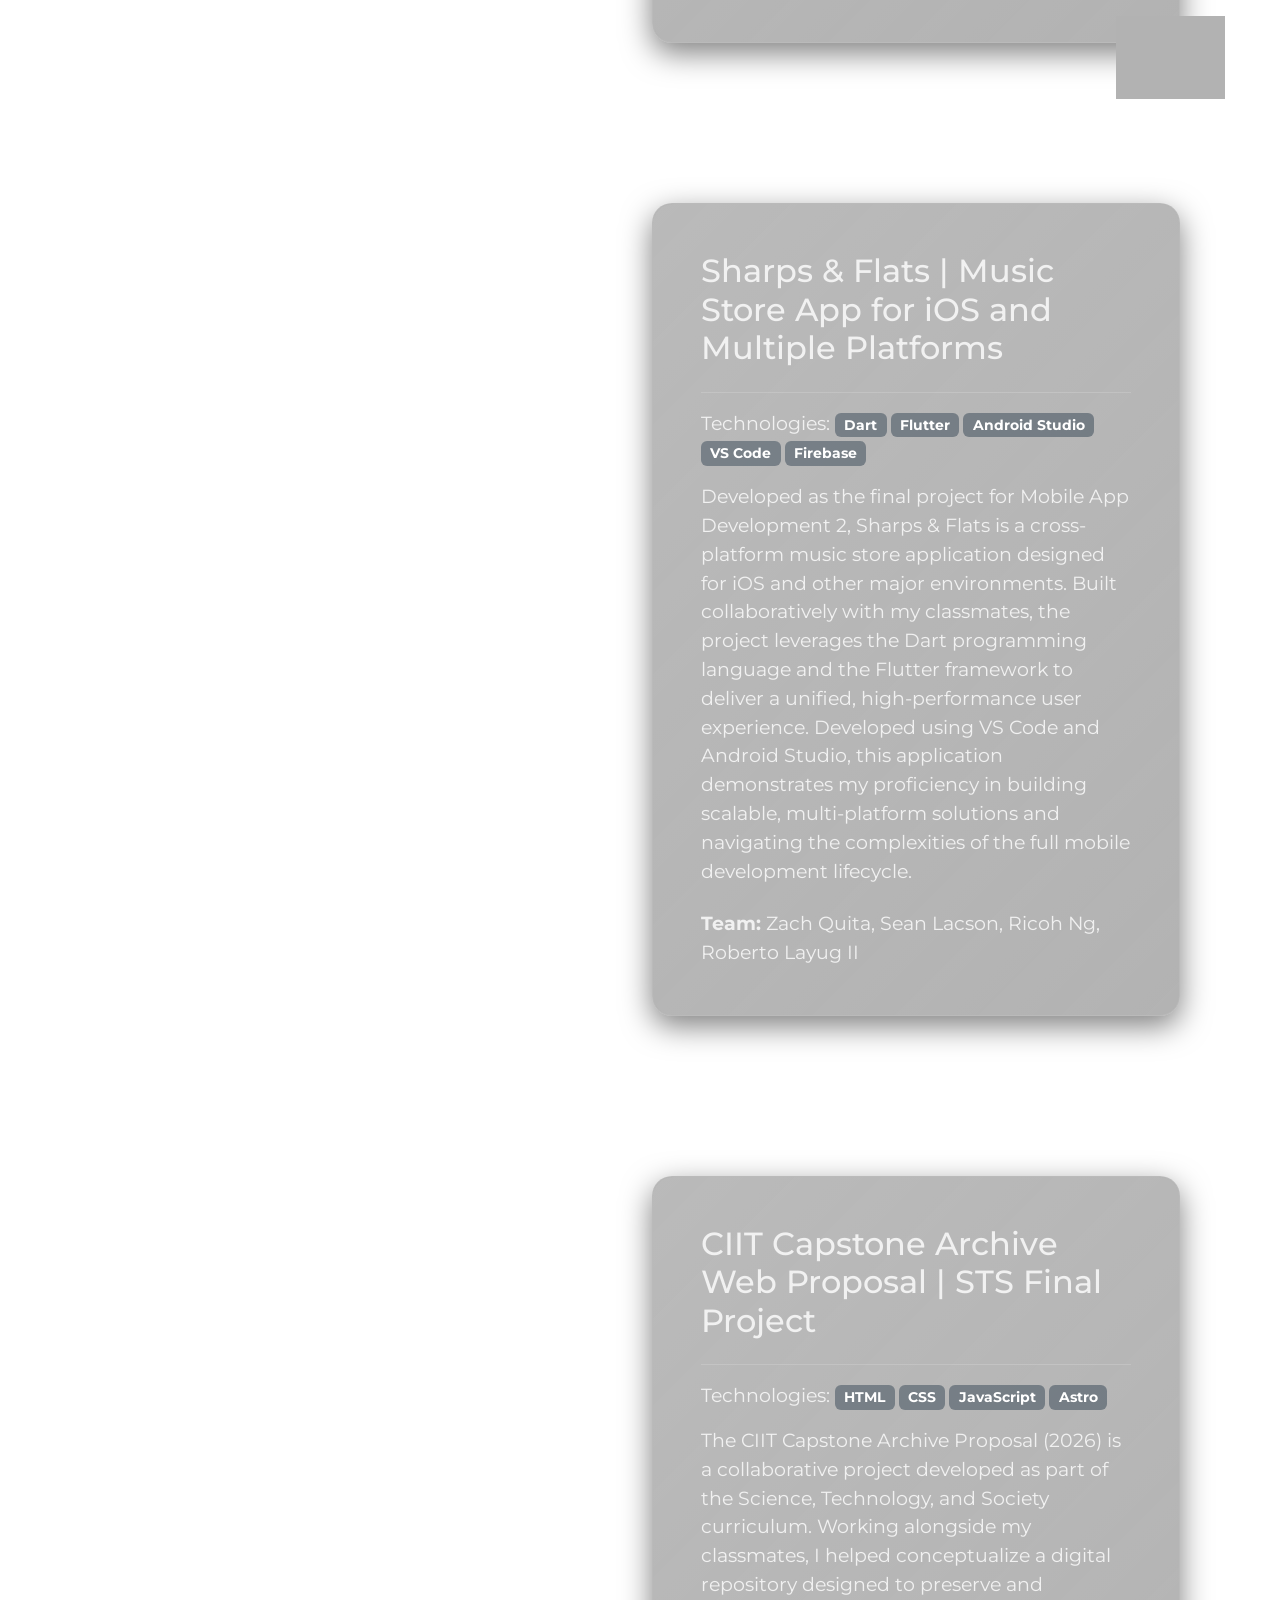
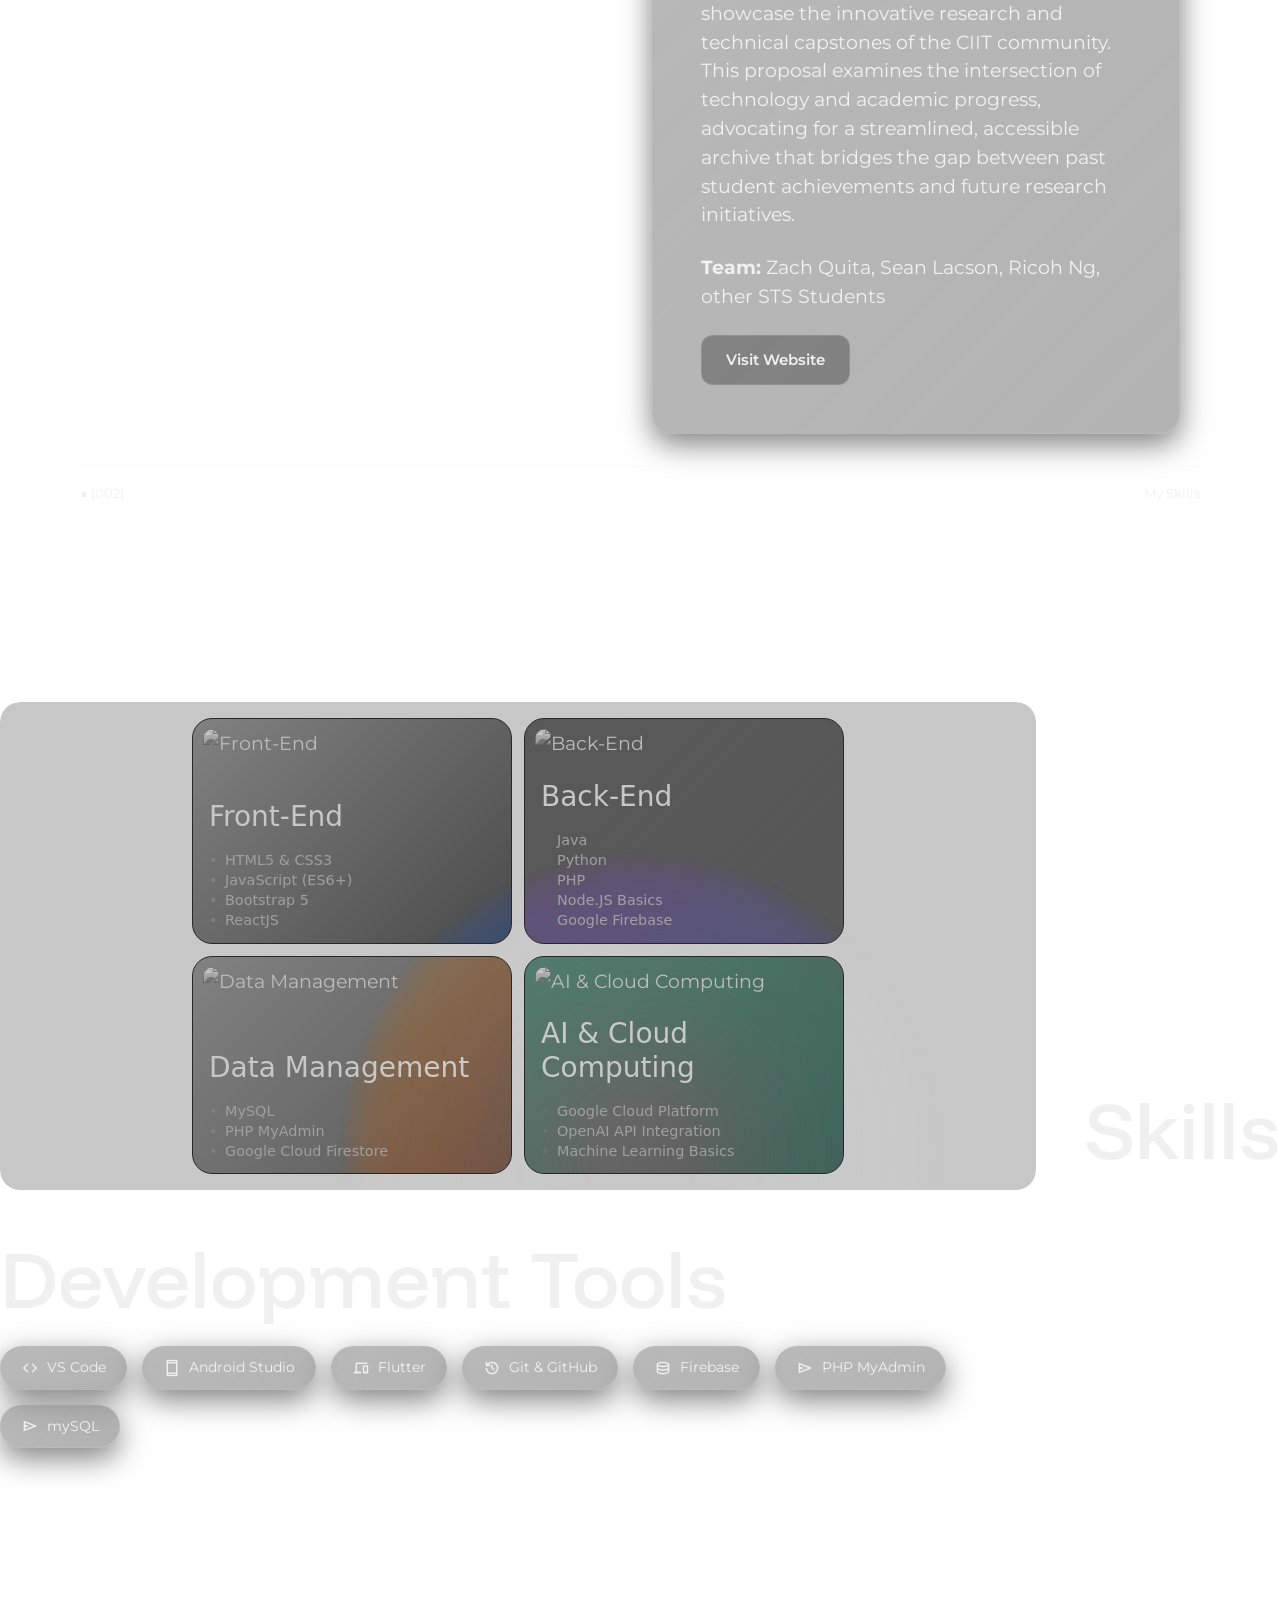
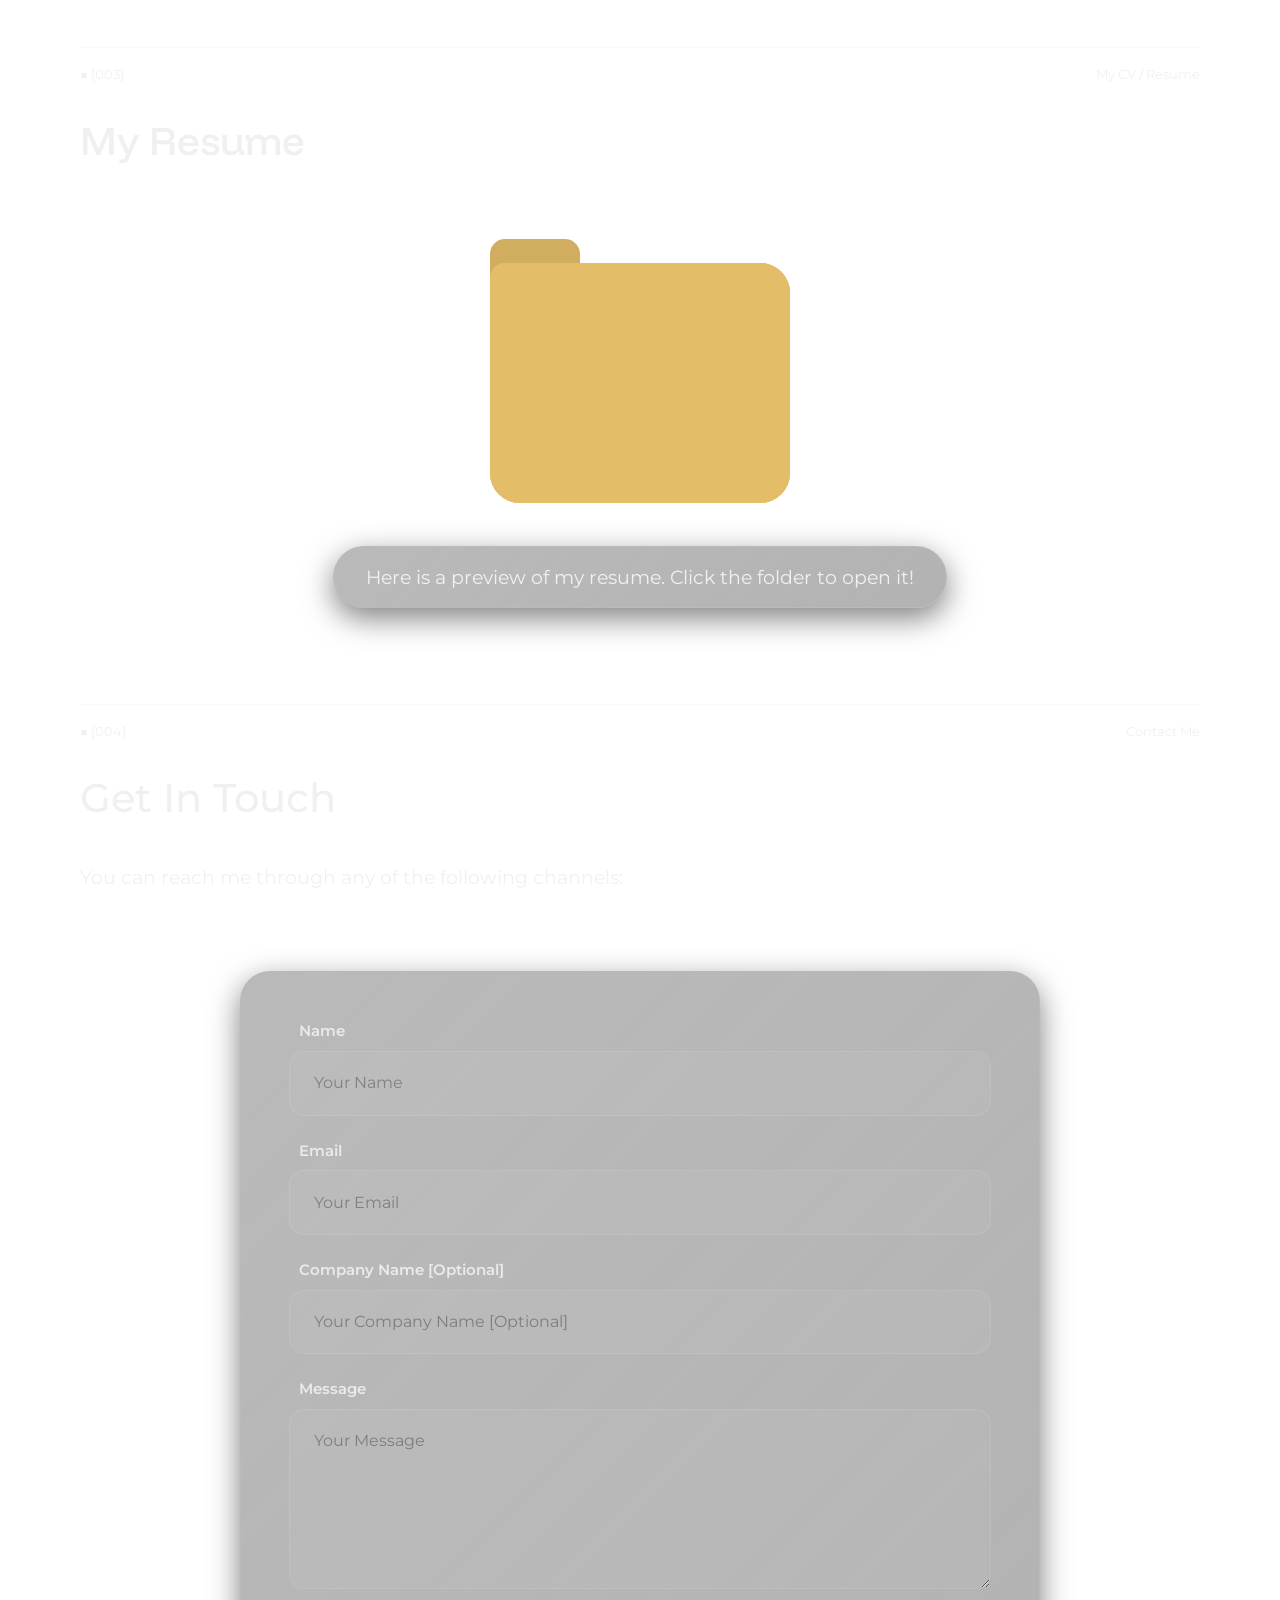
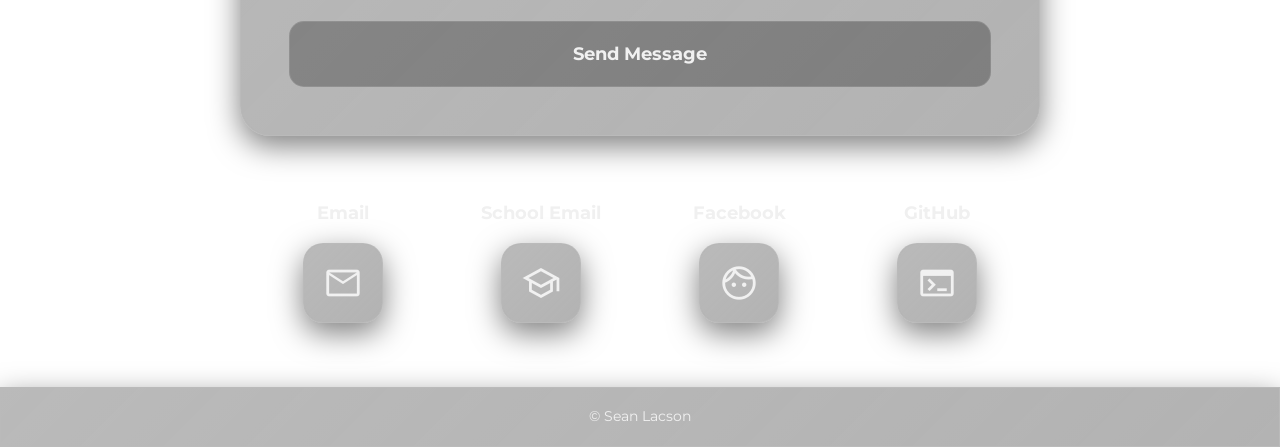
==== commit f7f602c6: "- scrollSoap disabled temporarily" ====
--- a/index.html
+++ b/index.html
@@ -127,7 +127,7 @@
     <script src="js/scrollVelocity.js"></script>
     <script src="js/scrollScaling.js"></script>
     <script src="js/borderGlow.js"></script>
-    <script src="js/scrollSoap.js"></script>
+    <!-- <script src="js/scrollSoap.js"></script> -->
     <script src="js/revealDividers.js"></script>
 
     <!-- 3rd Party JS Bundles -->
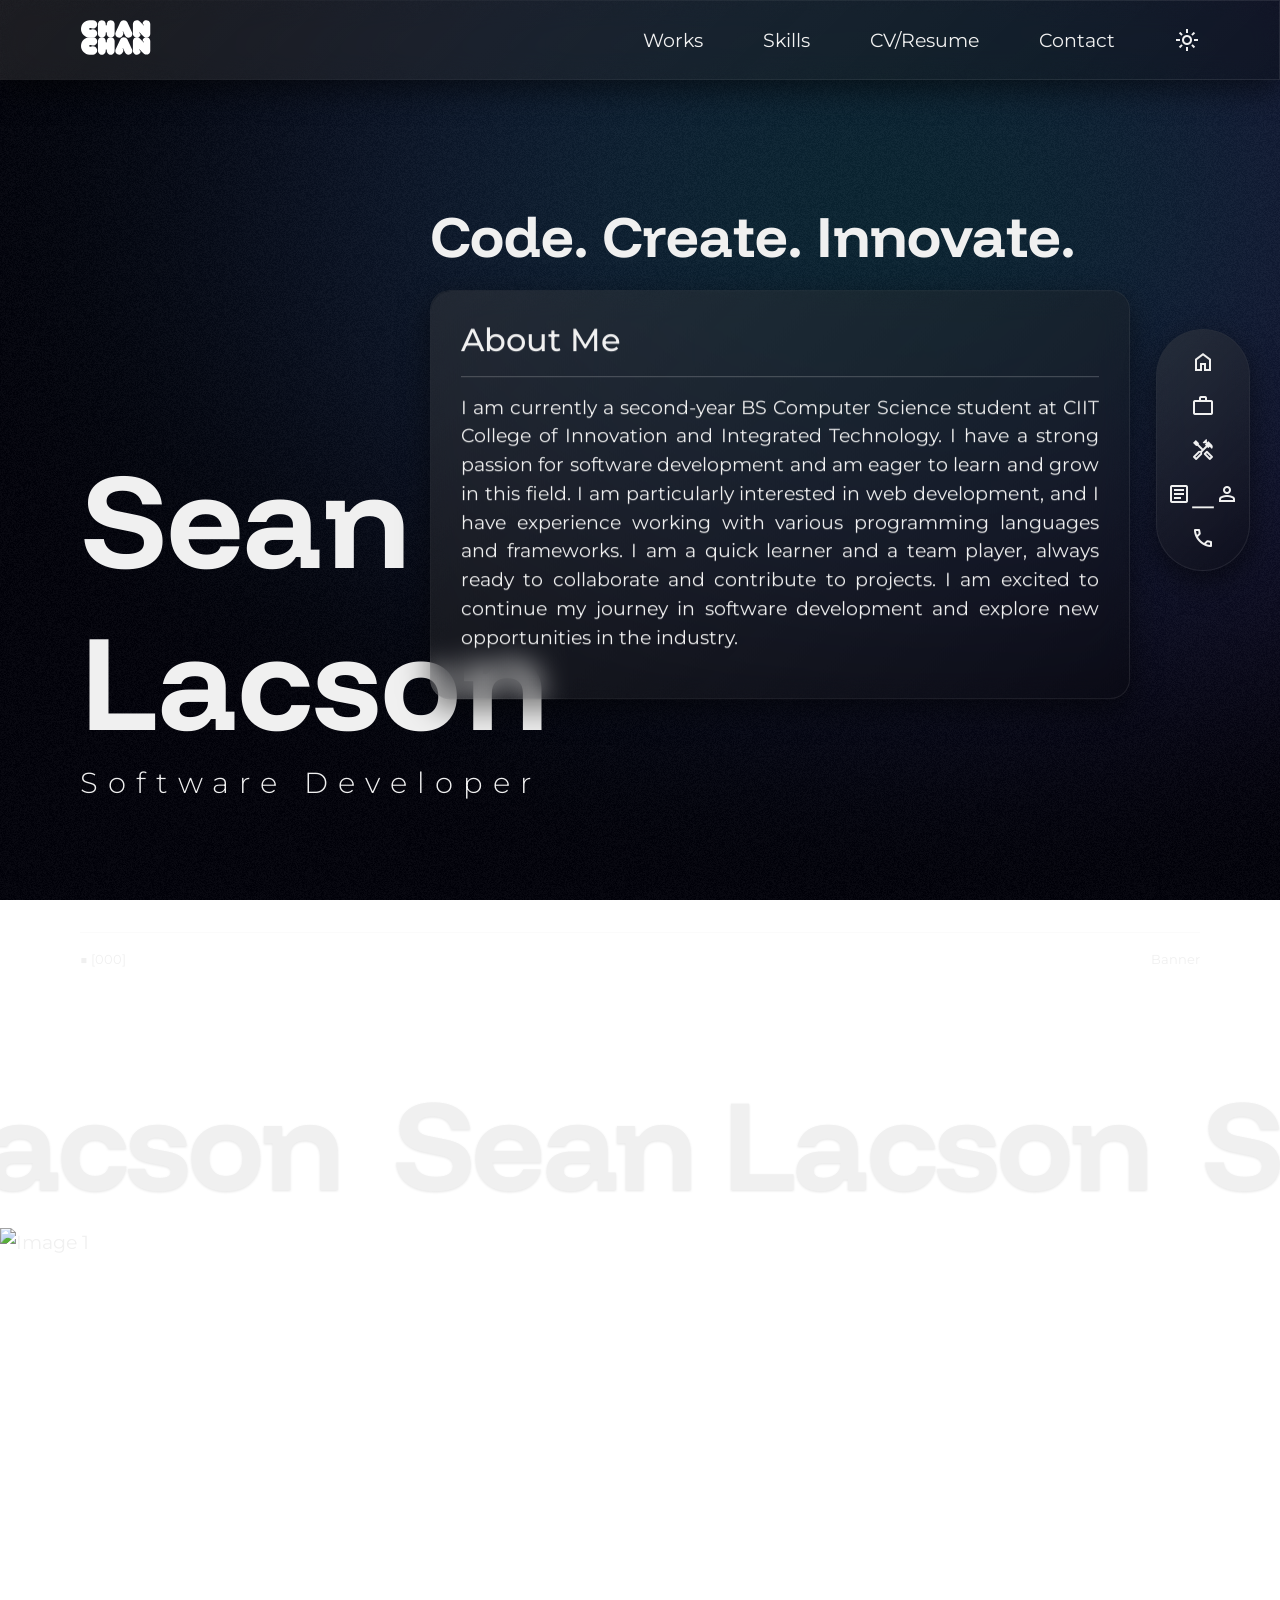
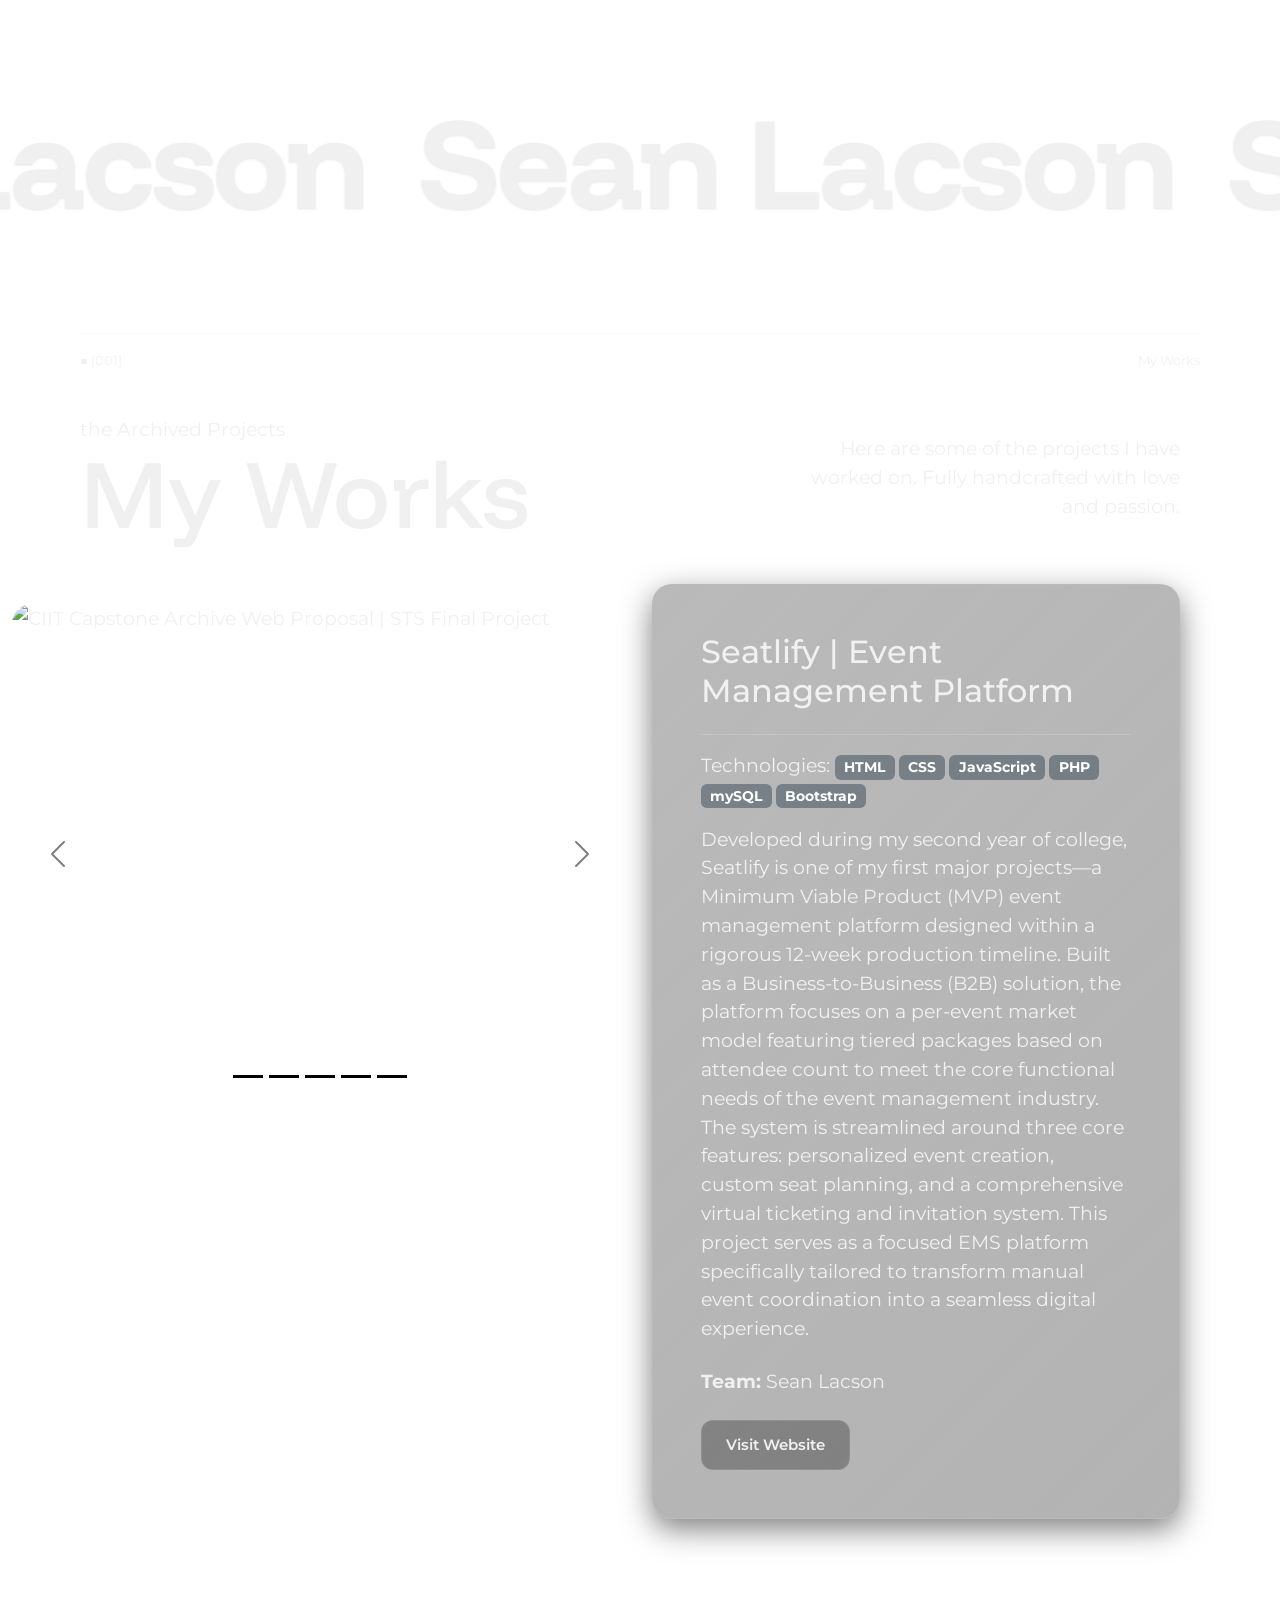
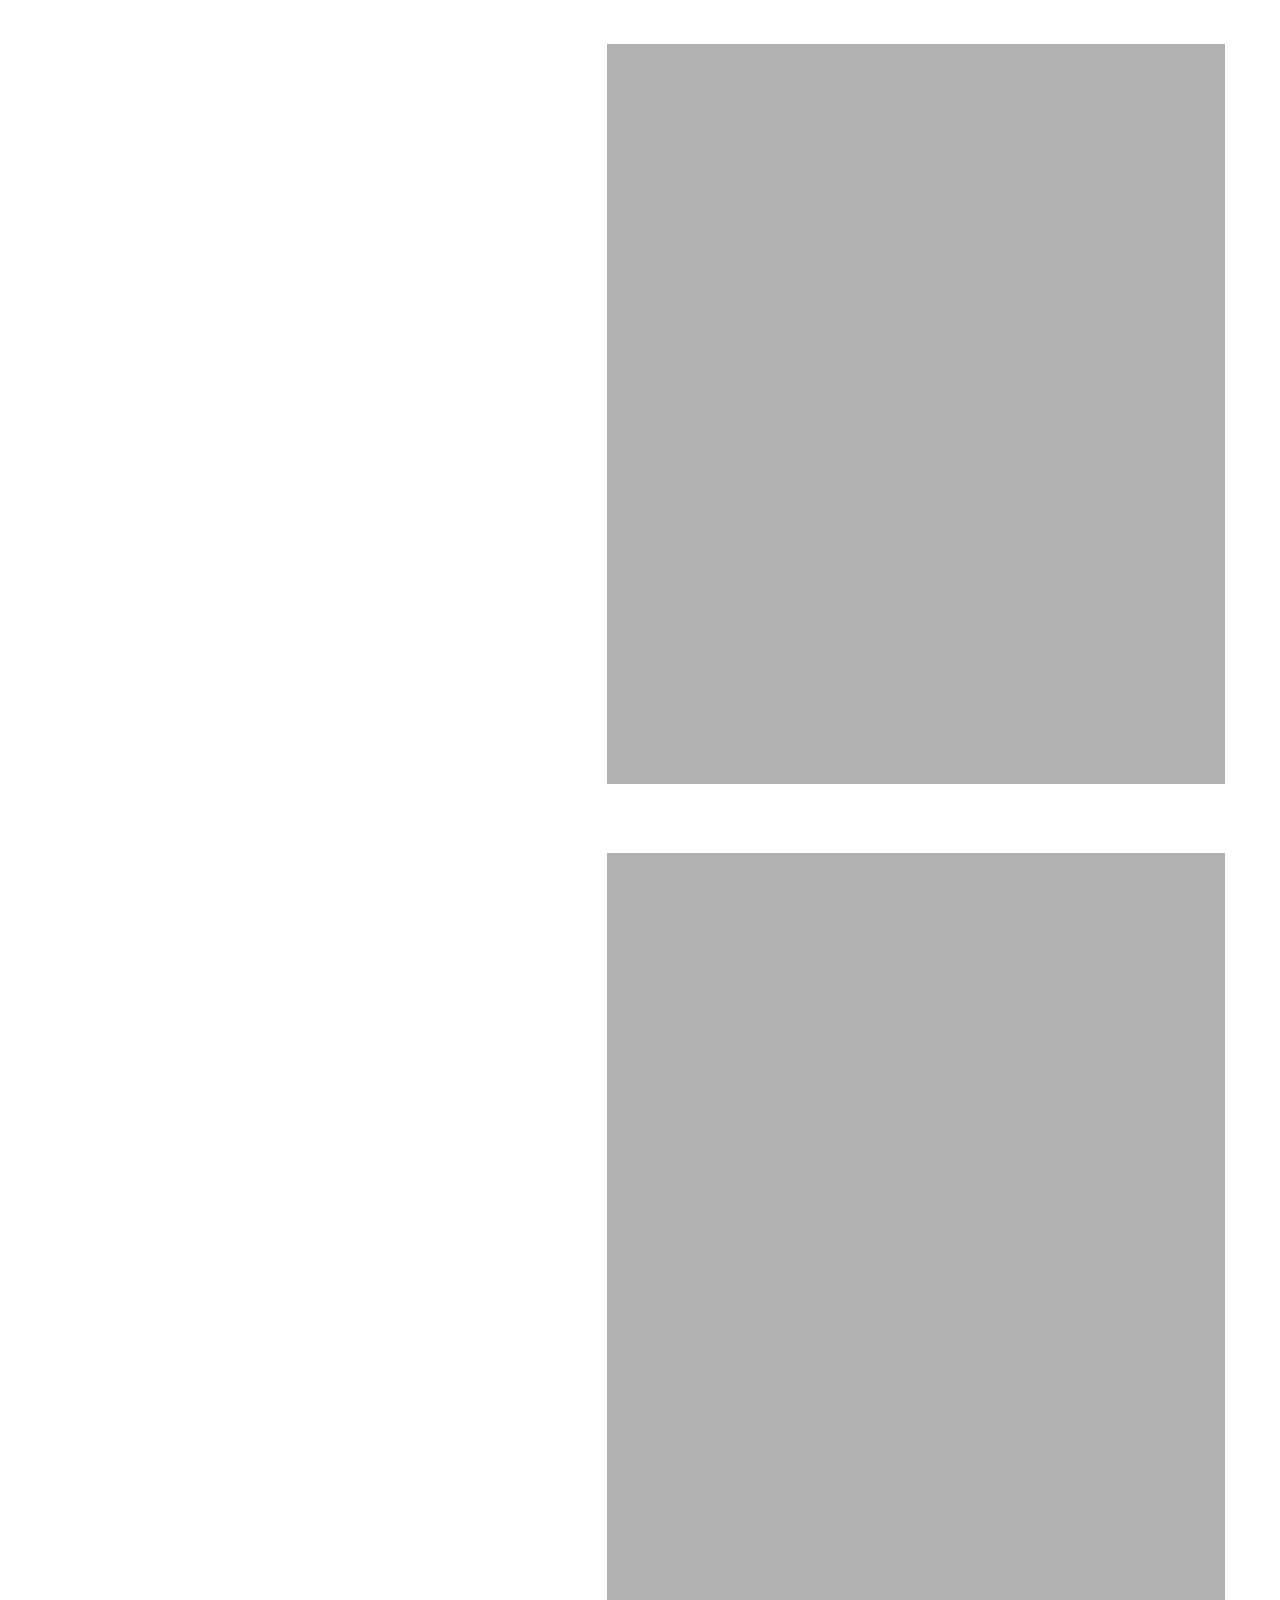
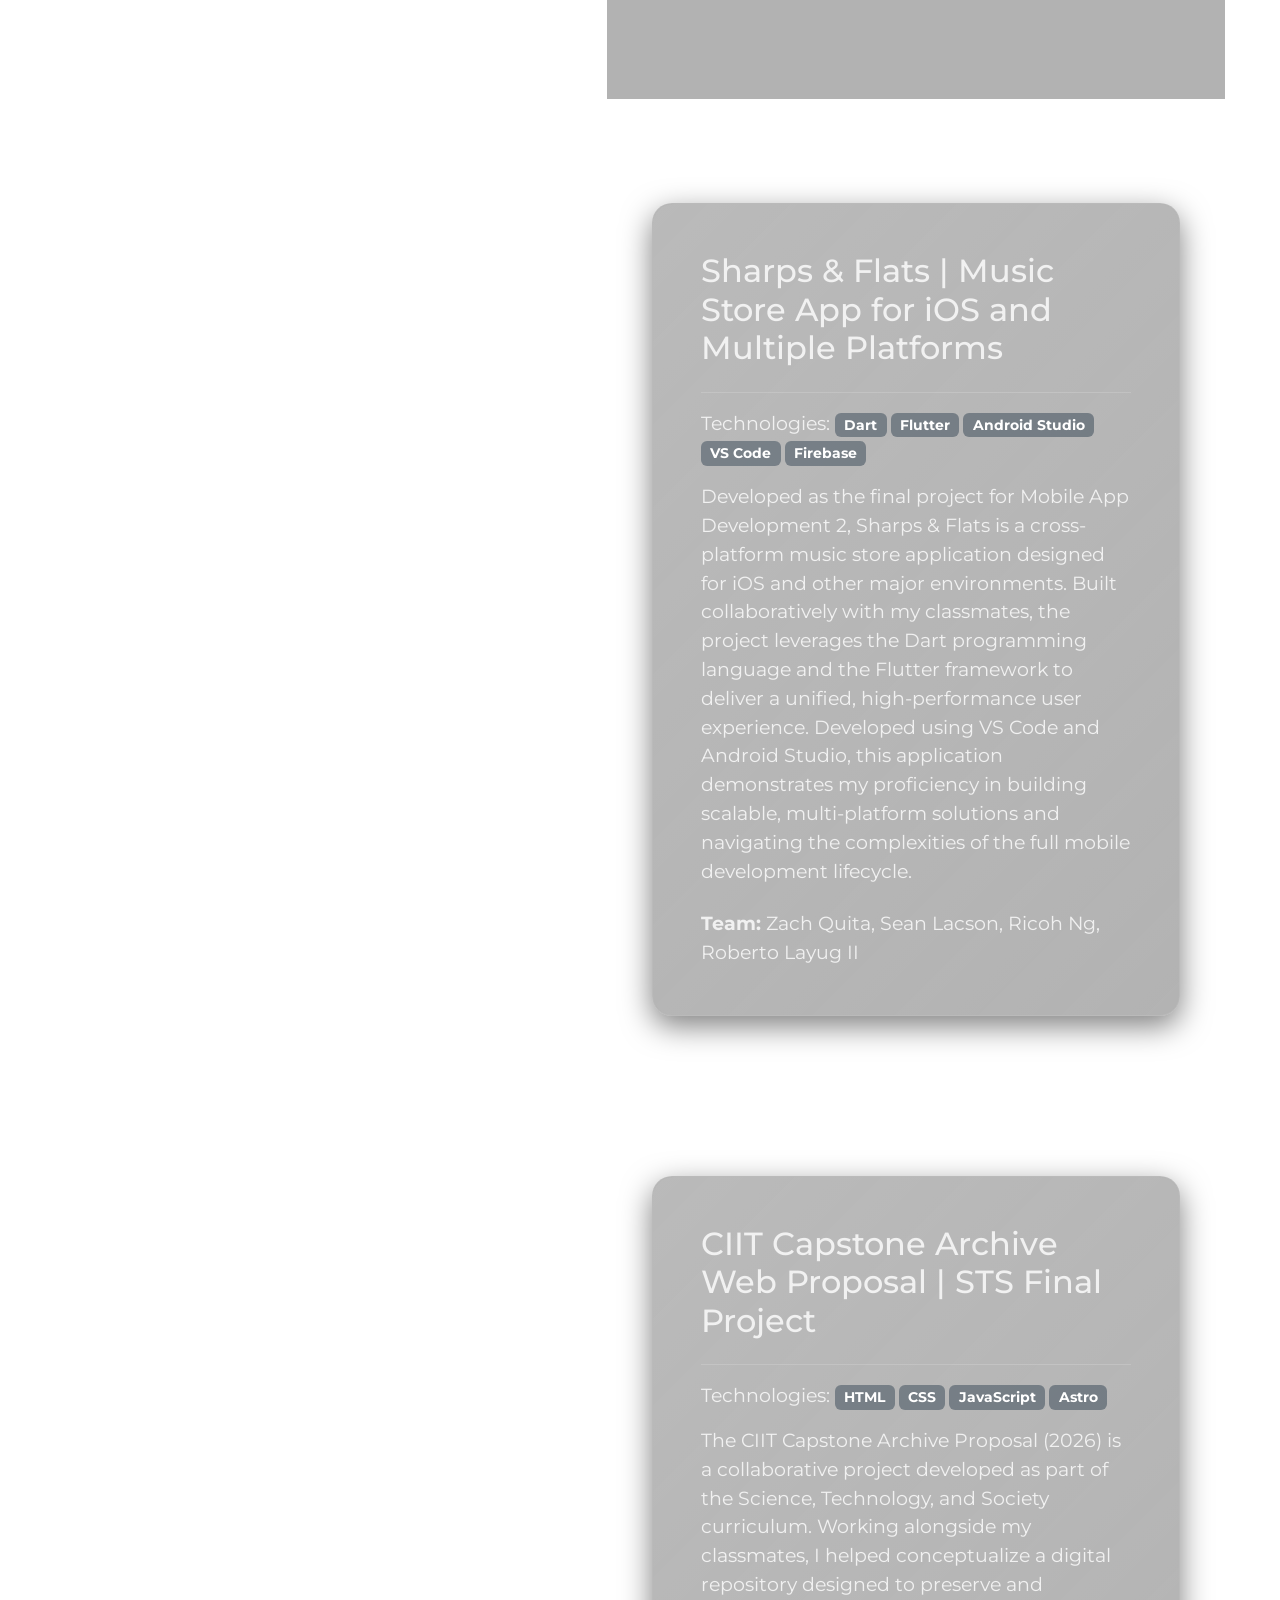
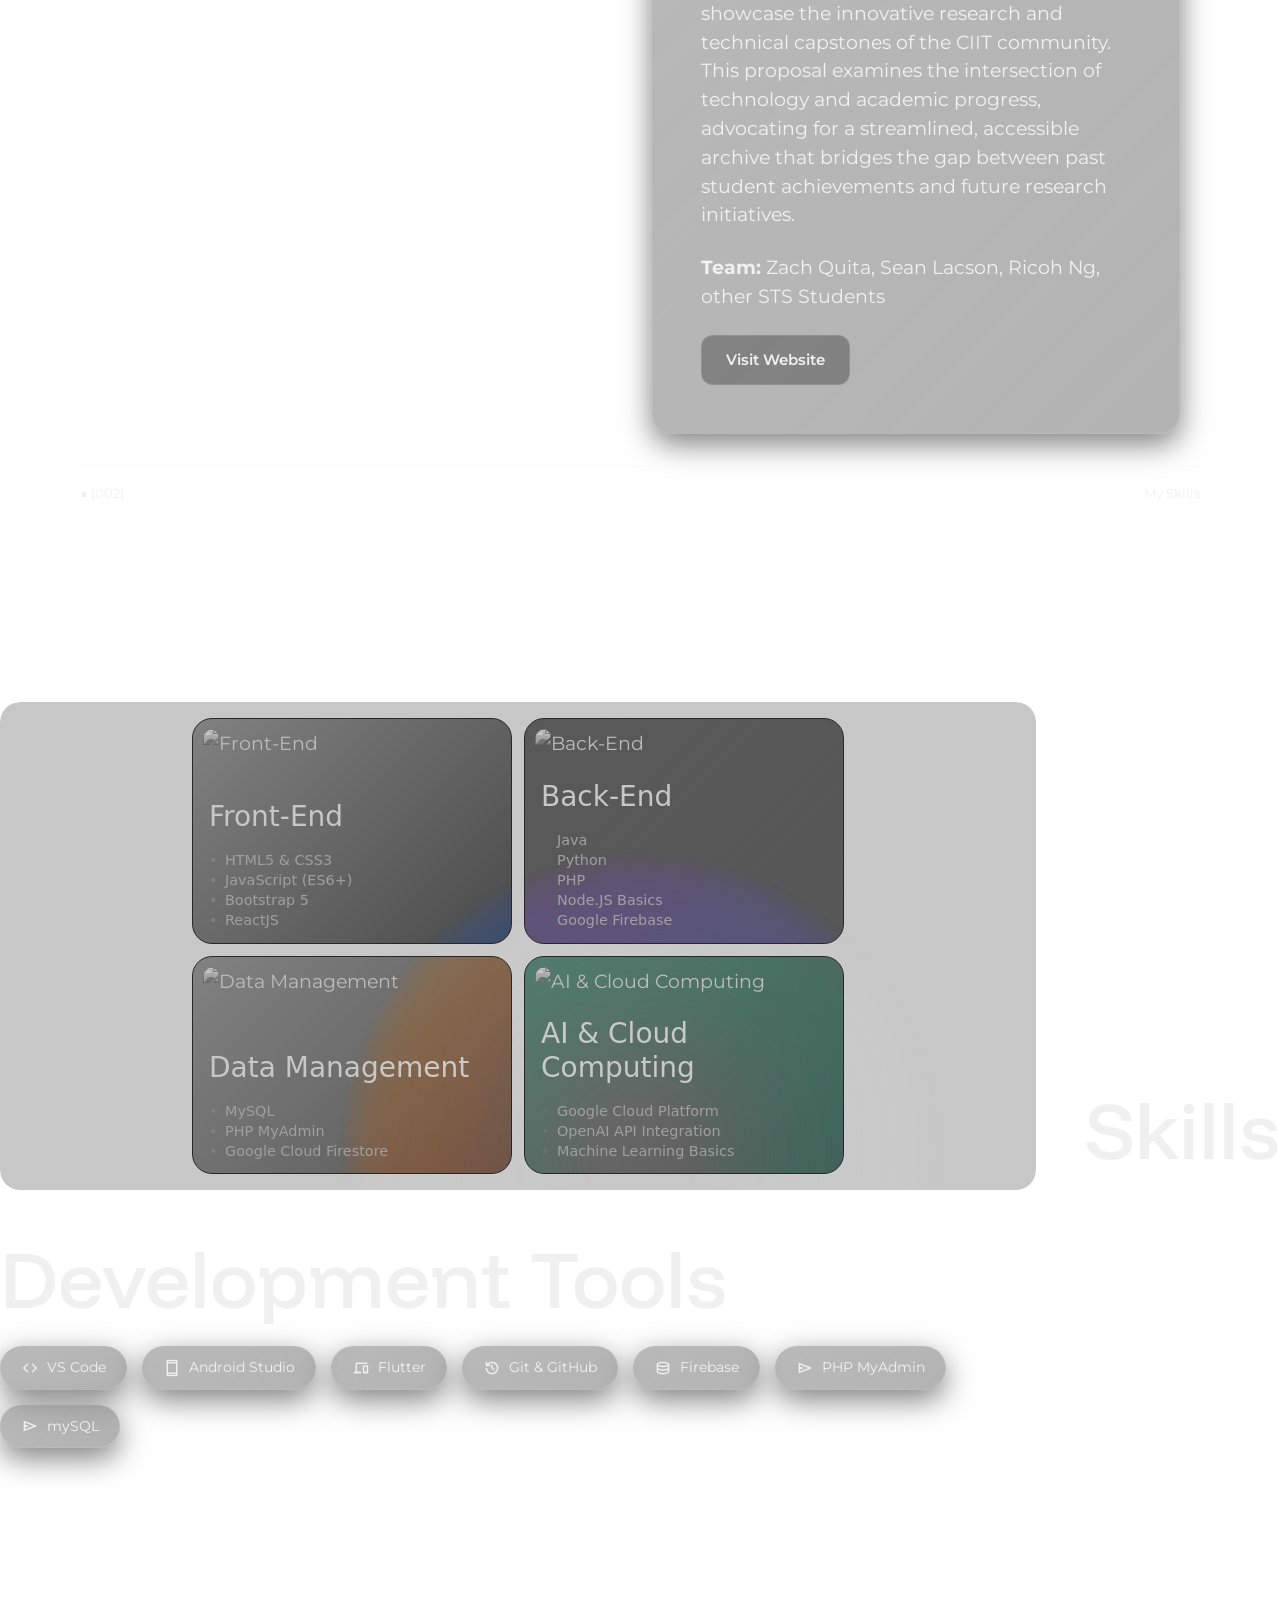
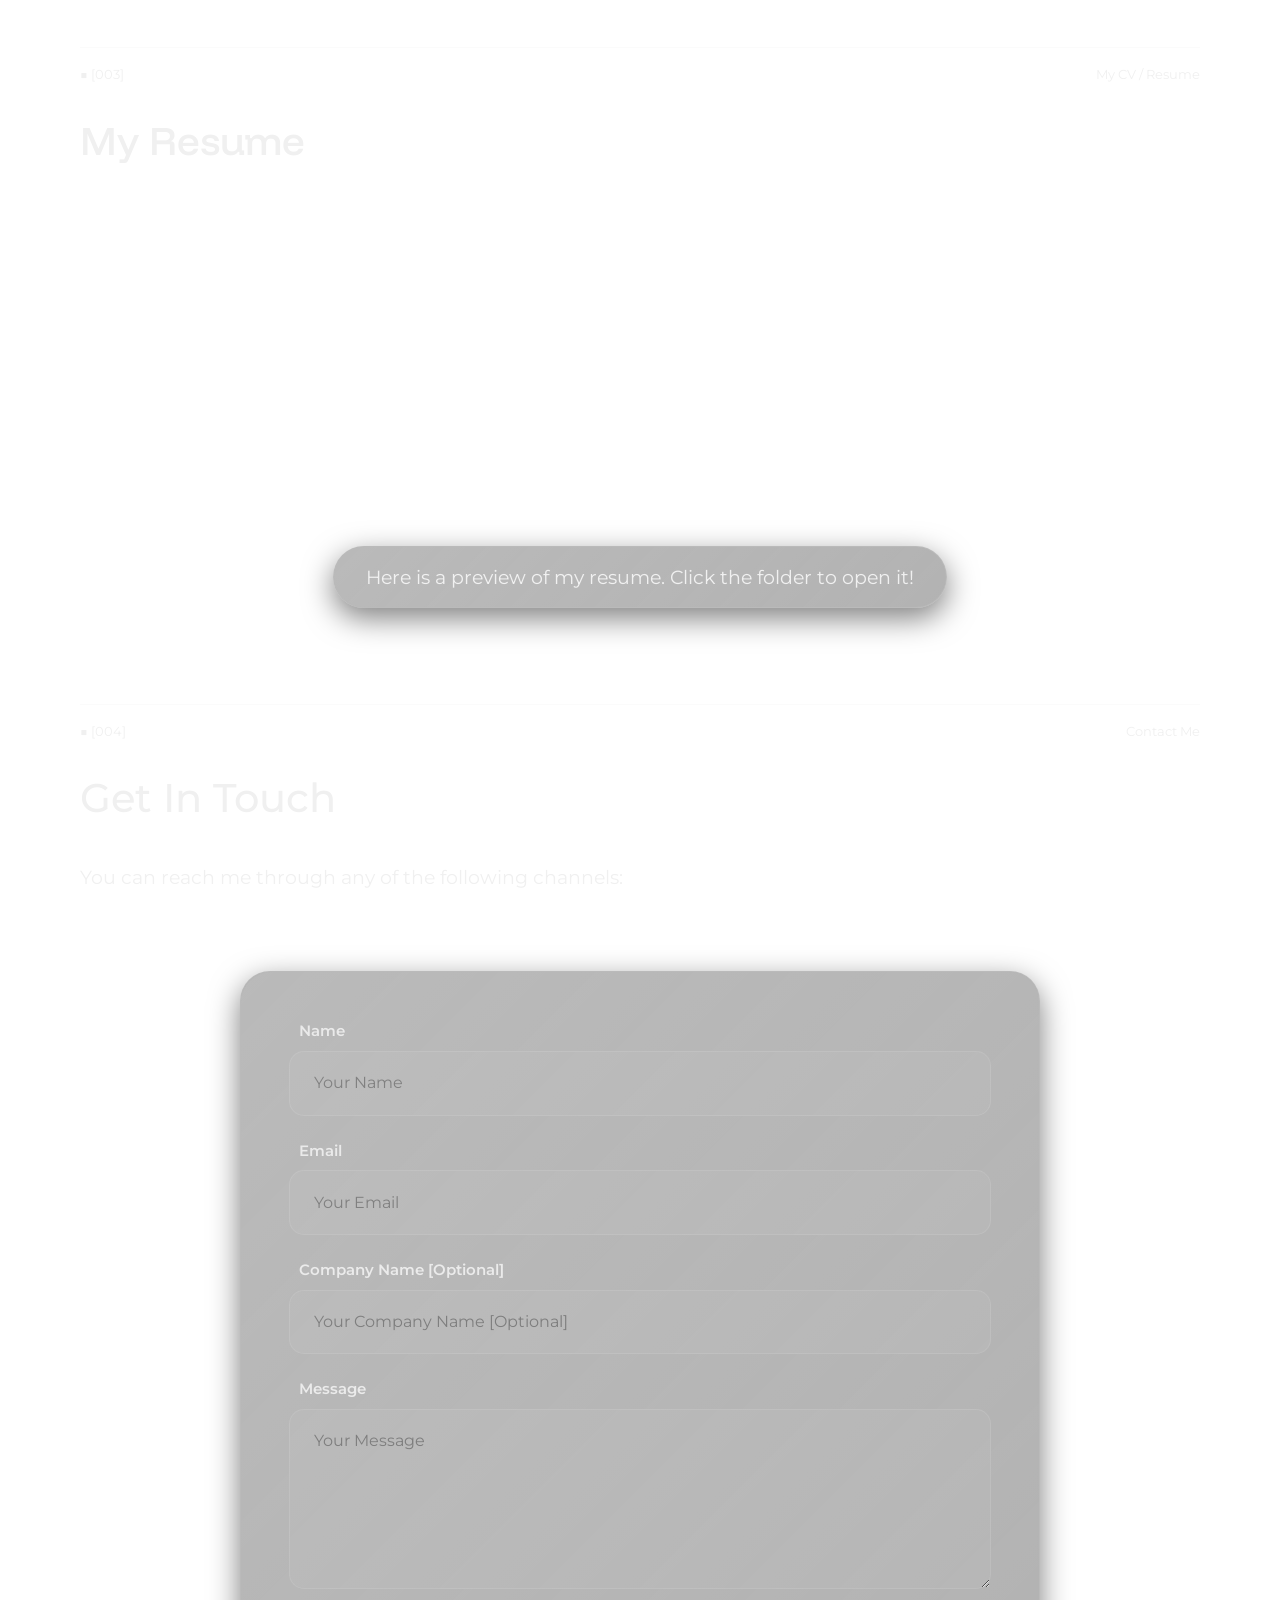
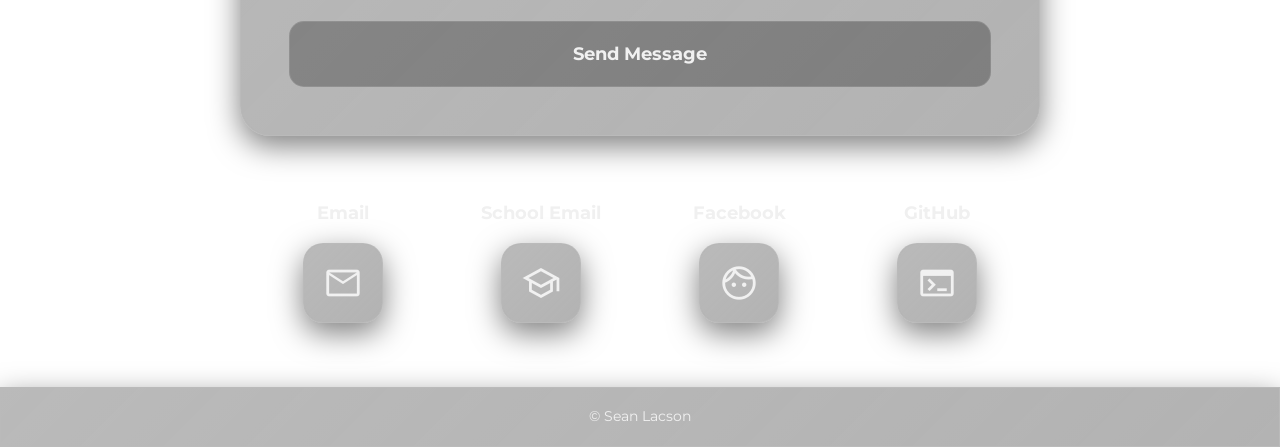
==== commit 1866c584: "- webGL Implementation at grainient.js. - scrollSoap.js optimized." ====
--- a/index.html
+++ b/index.html
@@ -22,6 +22,7 @@
 </head>
 <body>
     <!-- Grainient Background -->
+    <!-- Optimization: Use <canvas> with WebGL for high-performance noise/gradients -->
     <div id="grainient"></div>
 
     <!-- Activity Bar Container -->
@@ -127,7 +128,7 @@
     <script src="js/scrollVelocity.js"></script>
     <script src="js/scrollScaling.js"></script>
     <script src="js/borderGlow.js"></script>
-    <!-- <script src="js/scrollSoap.js"></script> -->
+    <script src="js/scrollSoap.js"></script>
     <script src="js/revealDividers.js"></script>
 
     <!-- 3rd Party JS Bundles -->
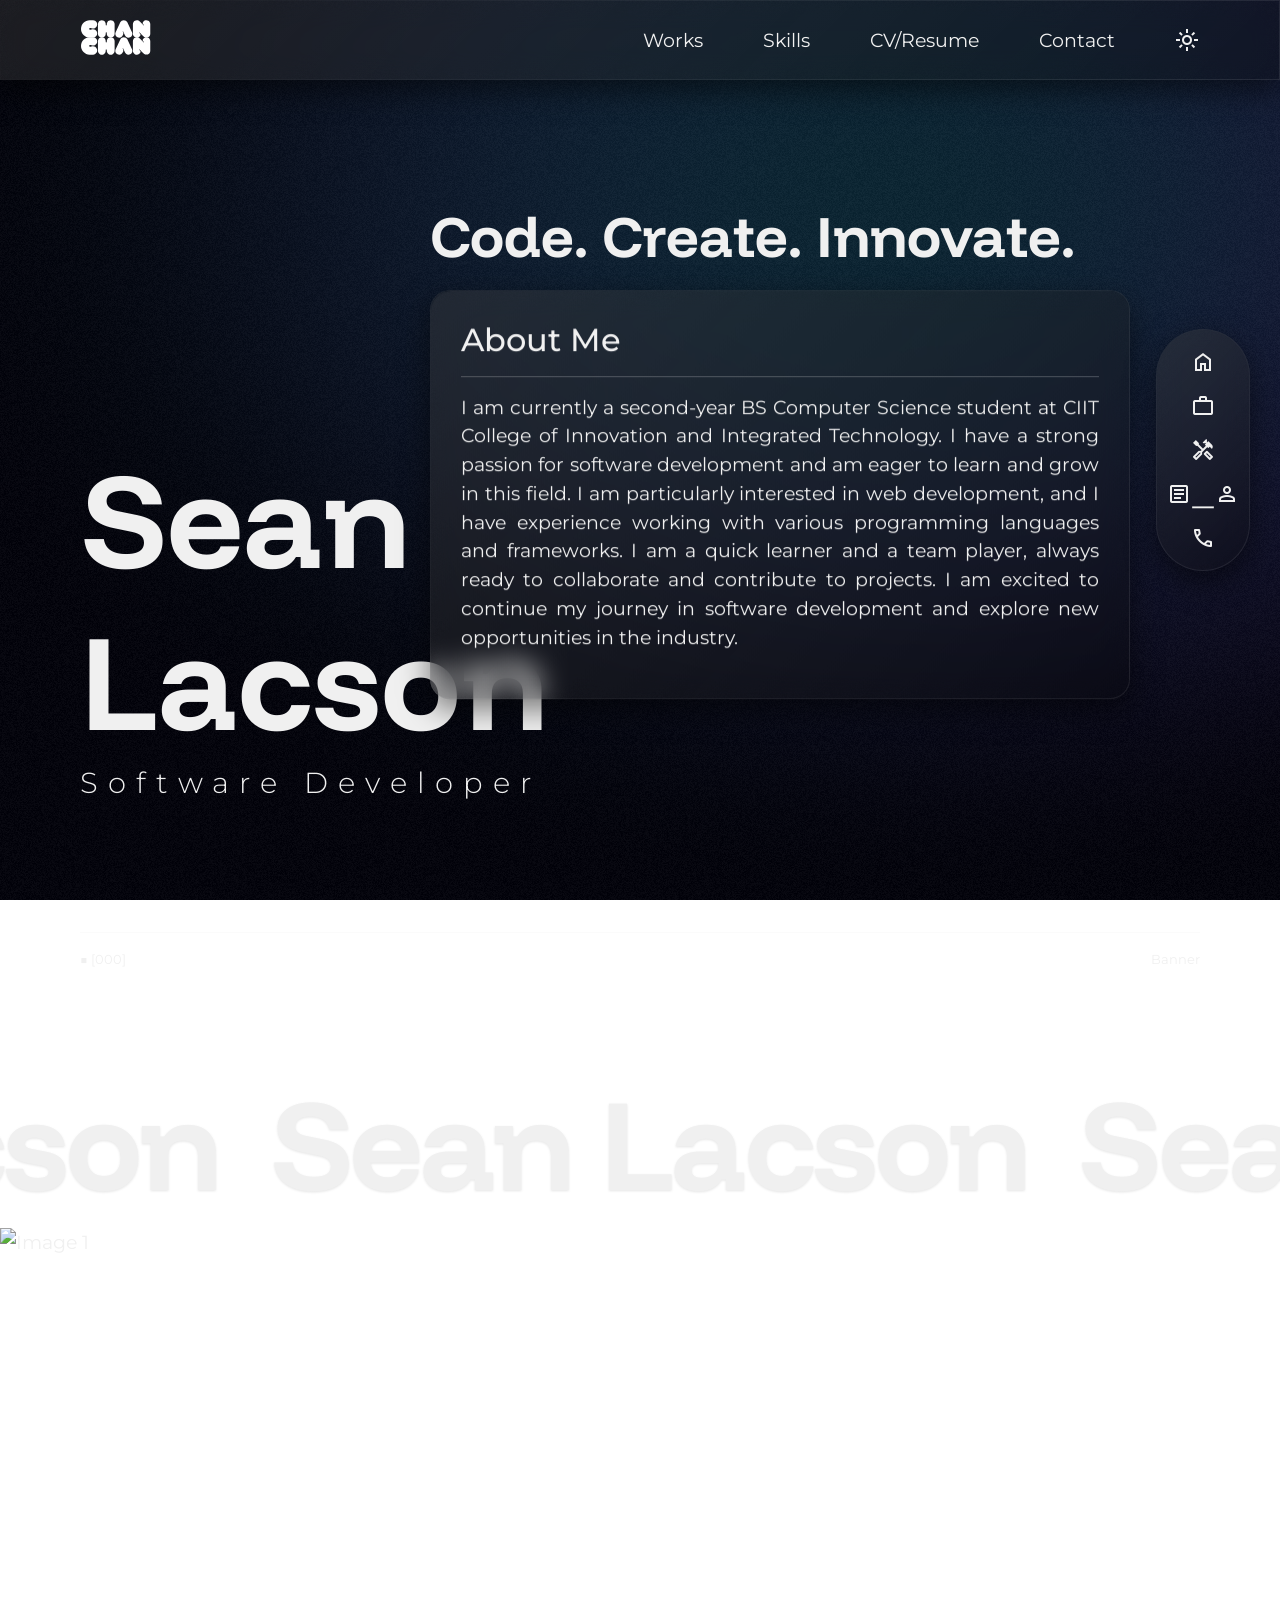
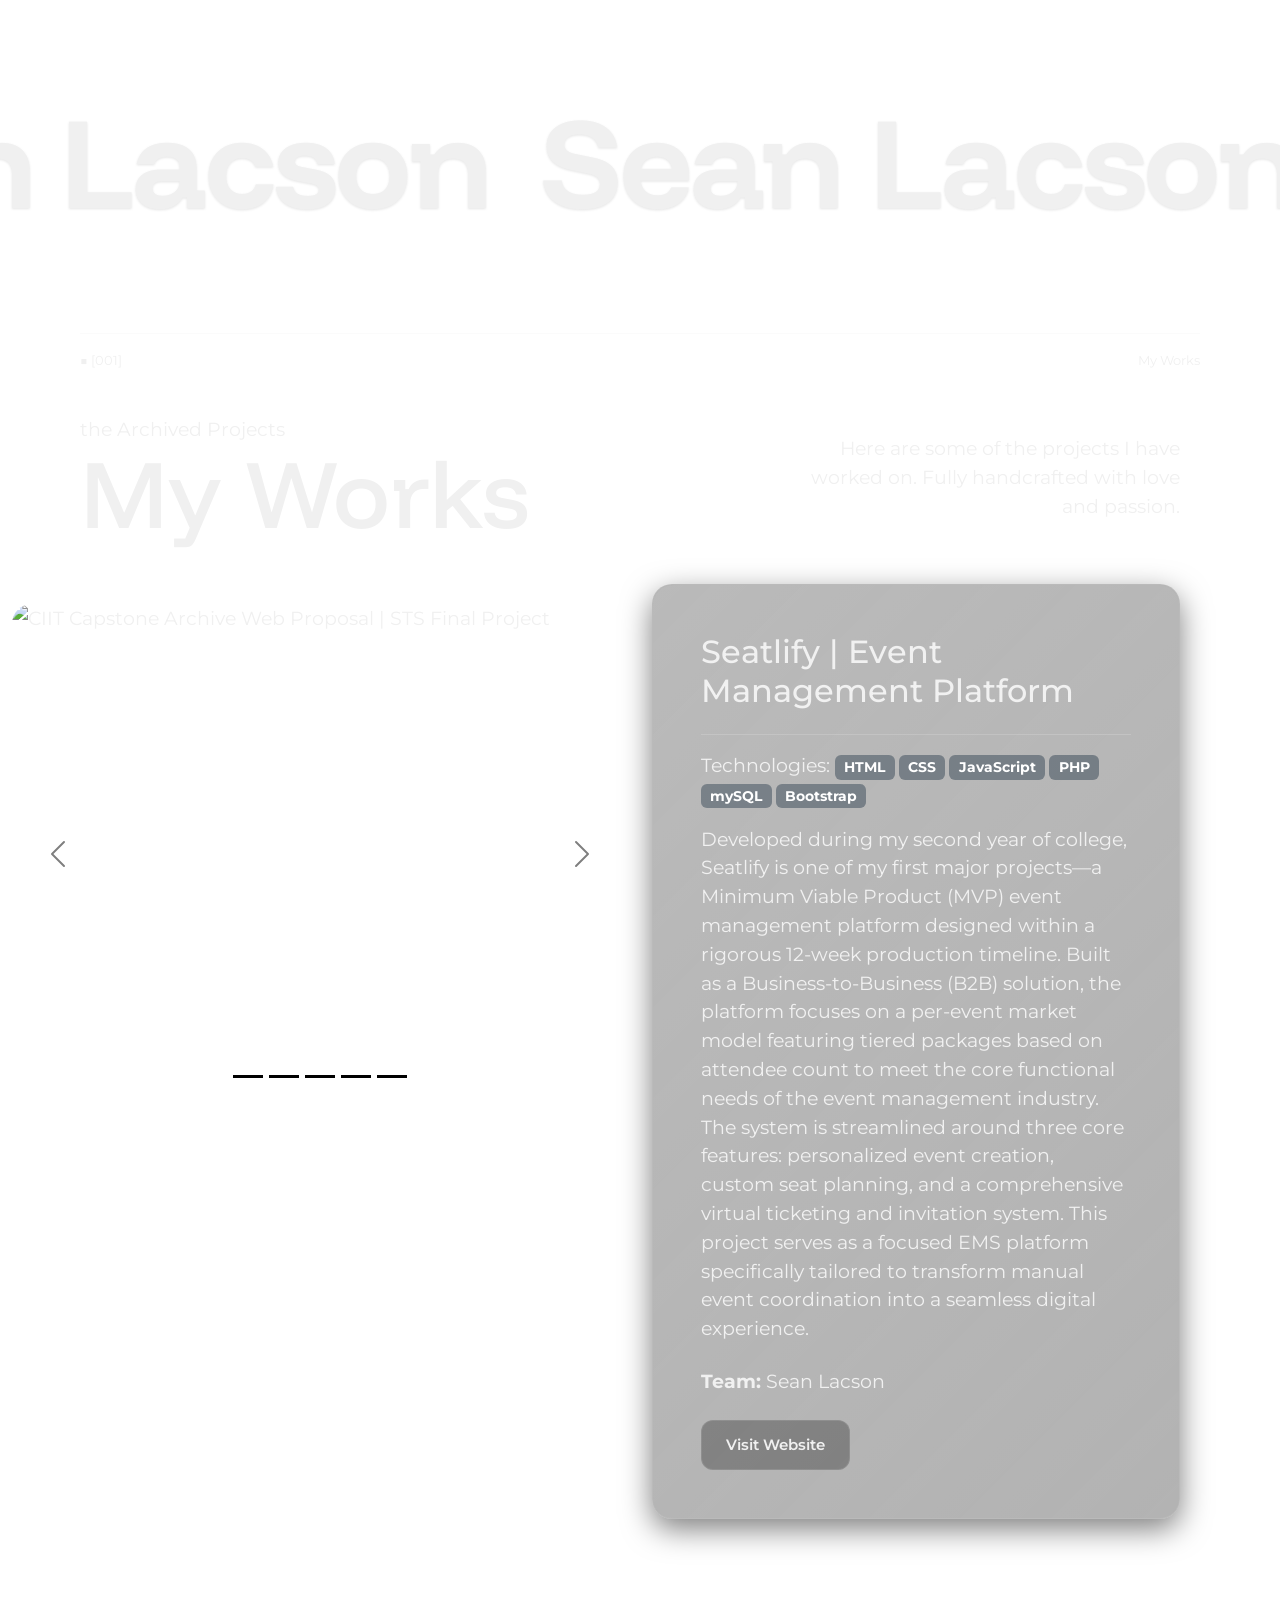
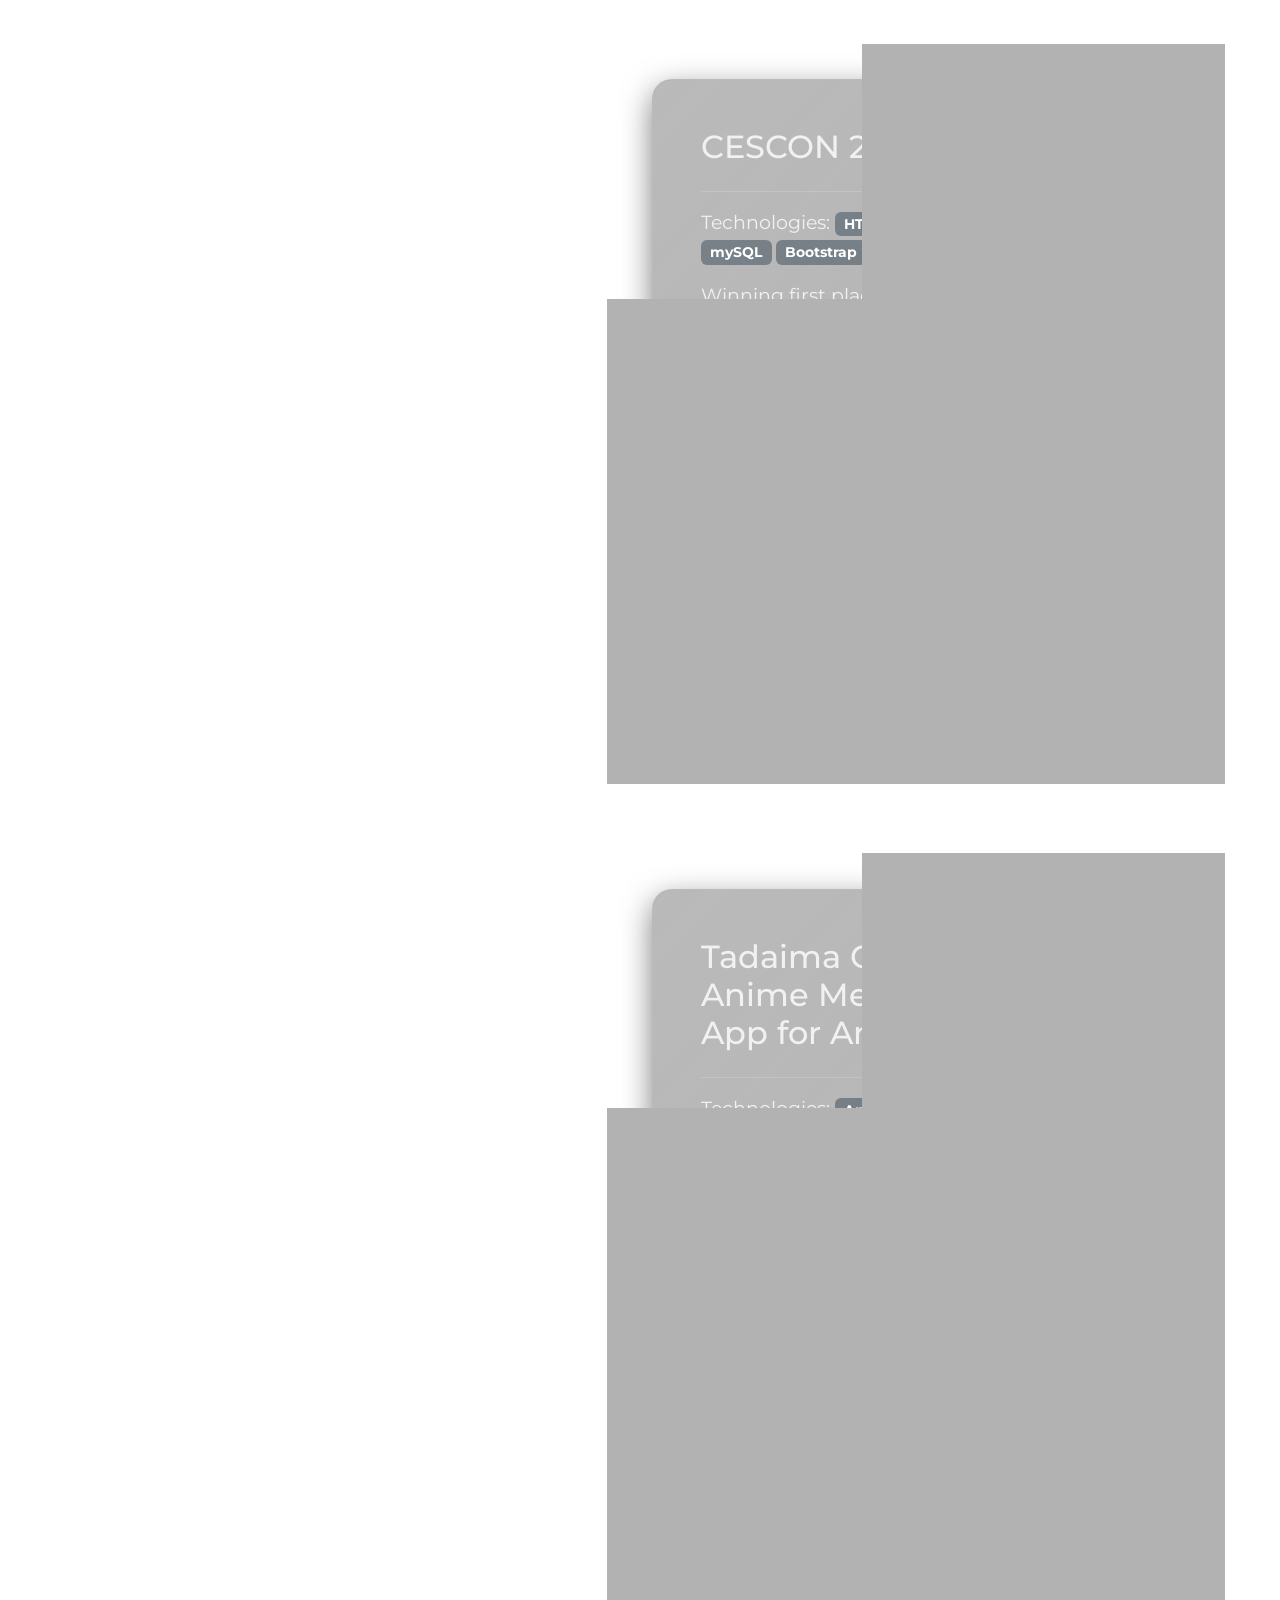
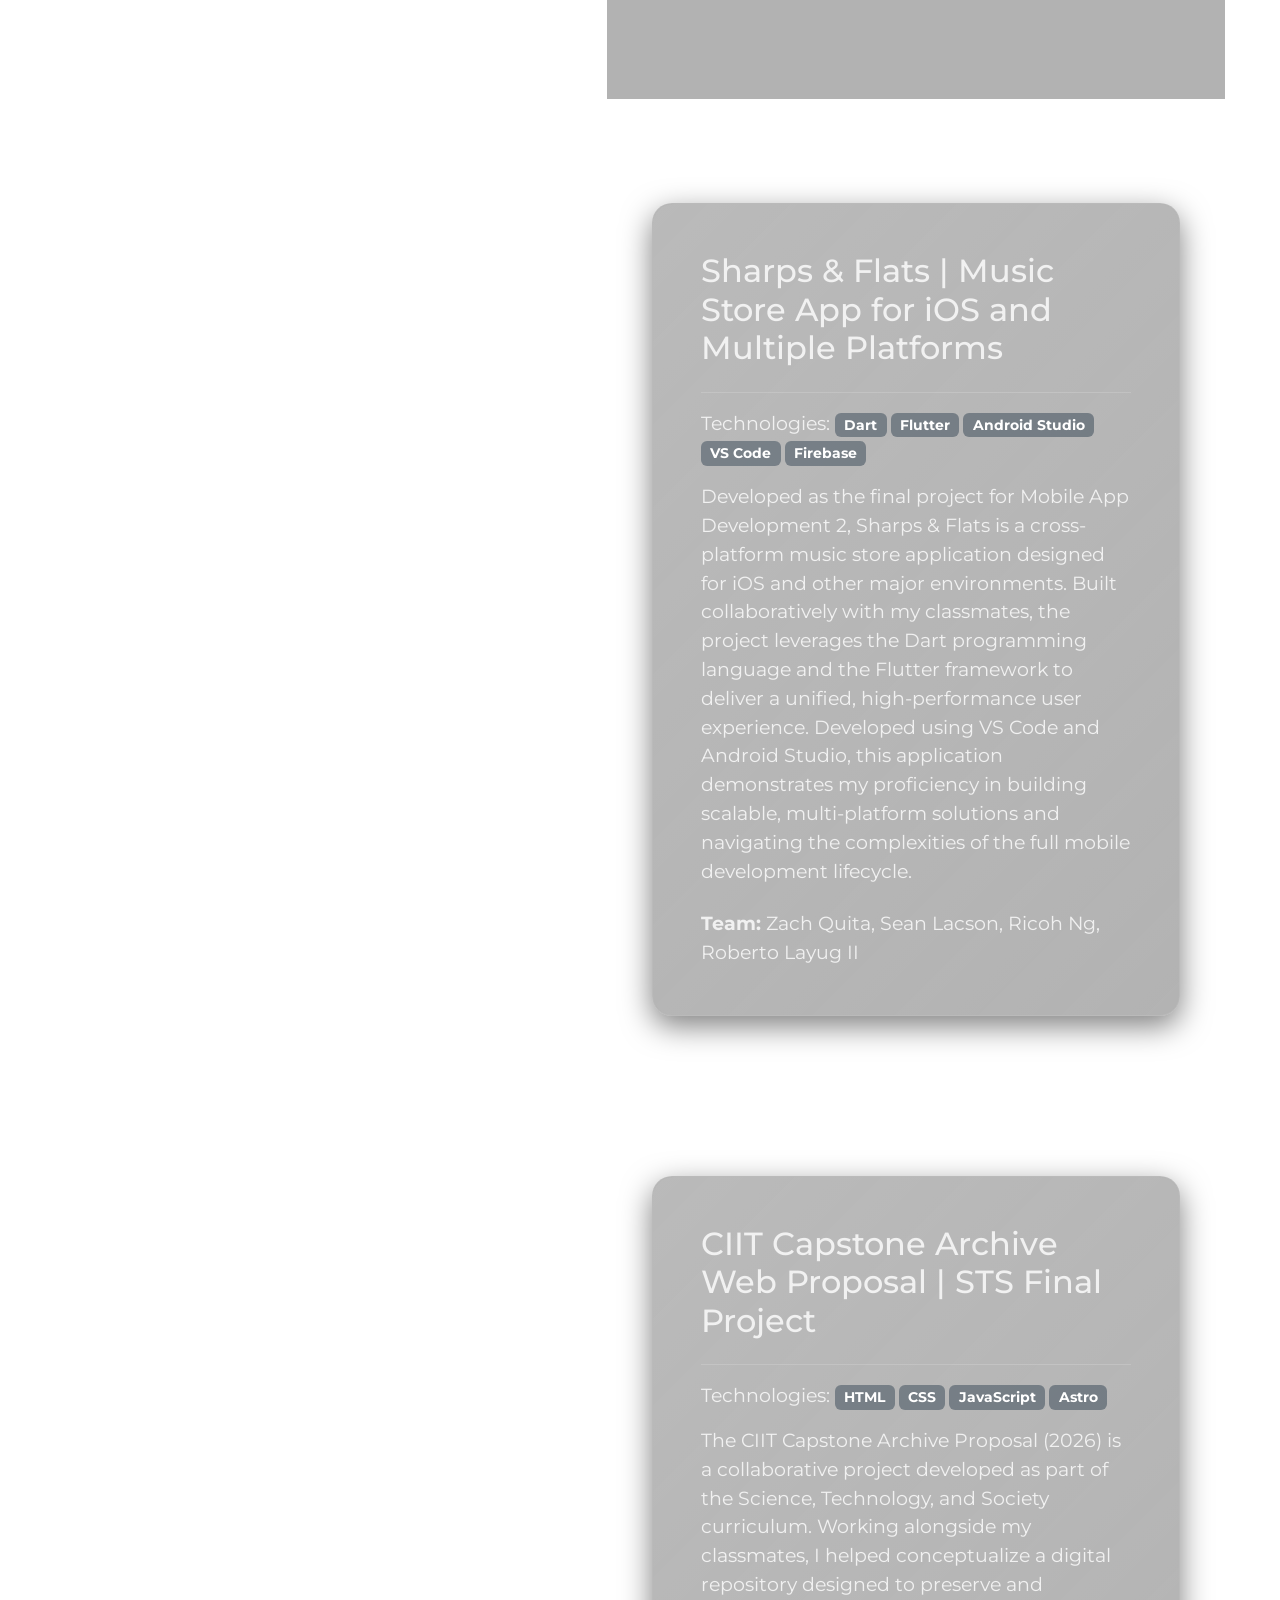
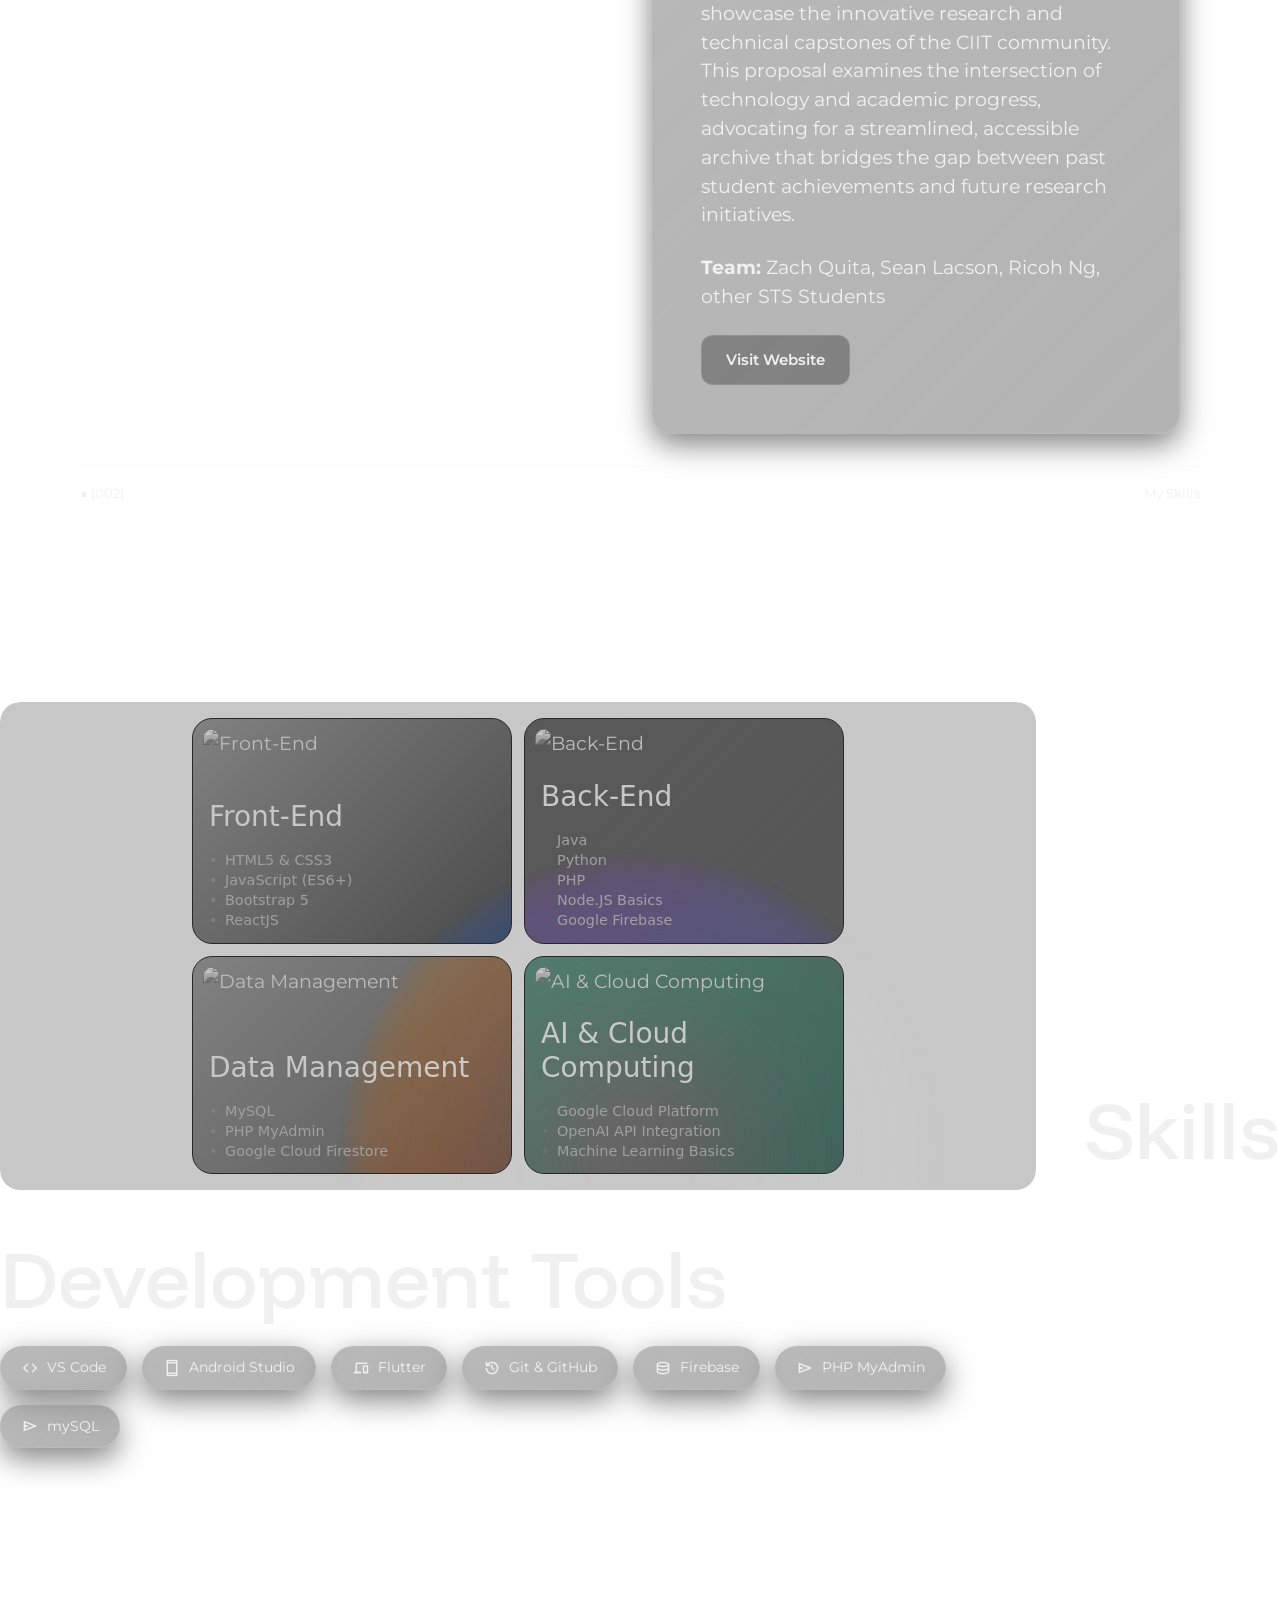
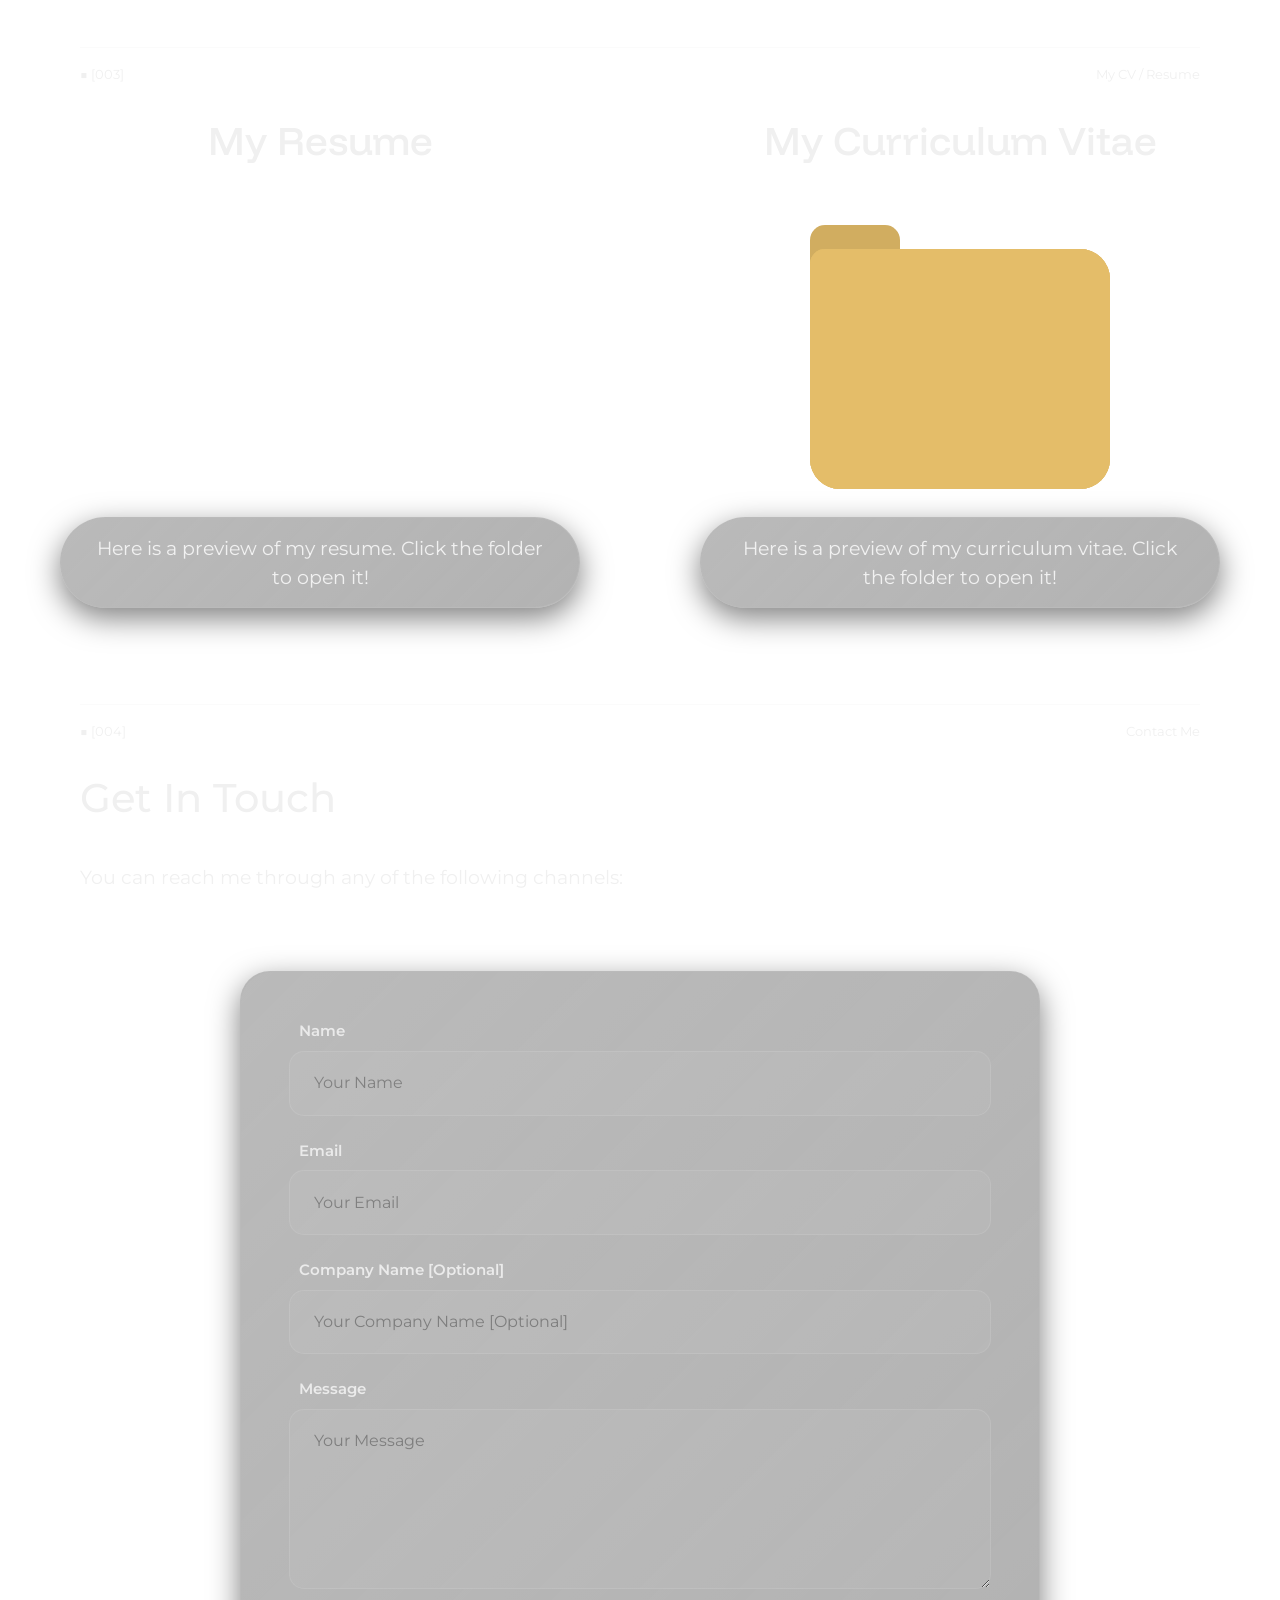
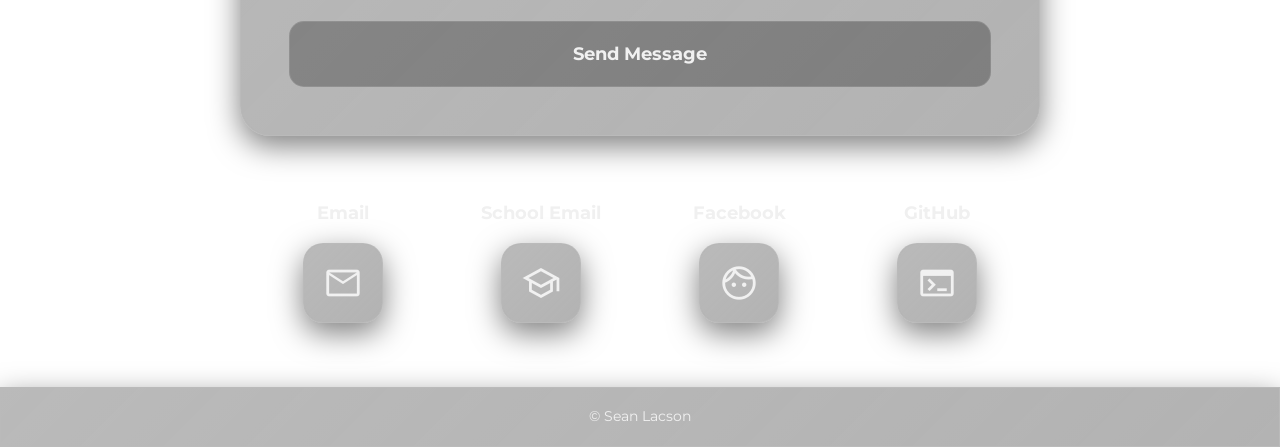
==== commit 15d3d17b: "- scrollSoap.js disabled temporarily due to its issue with Google Chrome browser." ====
--- a/index.html
+++ b/index.html
@@ -124,11 +124,11 @@
     <!-- Lenis Smooth Scroll (High Performance) -->
     <script src="https://unpkg.com/lenis@1.1.14/dist/lenis.min.js"></script>
 
+    <!-- <script src="js/scrollSoap.js"></script> -->
     <script src="js/loaders.js"></script>
     <script src="js/scrollVelocity.js"></script>
     <script src="js/scrollScaling.js"></script>
     <script src="js/borderGlow.js"></script>
-    <script src="js/scrollSoap.js"></script>
     <script src="js/revealDividers.js"></script>
 
     <!-- 3rd Party JS Bundles -->
--- a/assets/css/header_style.css
+++ b/assets/css/header_style.css
@@ -1,7 +1,7 @@
 @import url('effects/glass_effect.css');
 
 html {
-    scroll-behavior: smooth;
+    scroll-behavior: auto; /* FIX: Must be 'auto' when using Lenis to prevent scroll locking */
     scroll-padding-top: 100px; /* Ensures content isn't hidden behind the sticky header */
 }
 
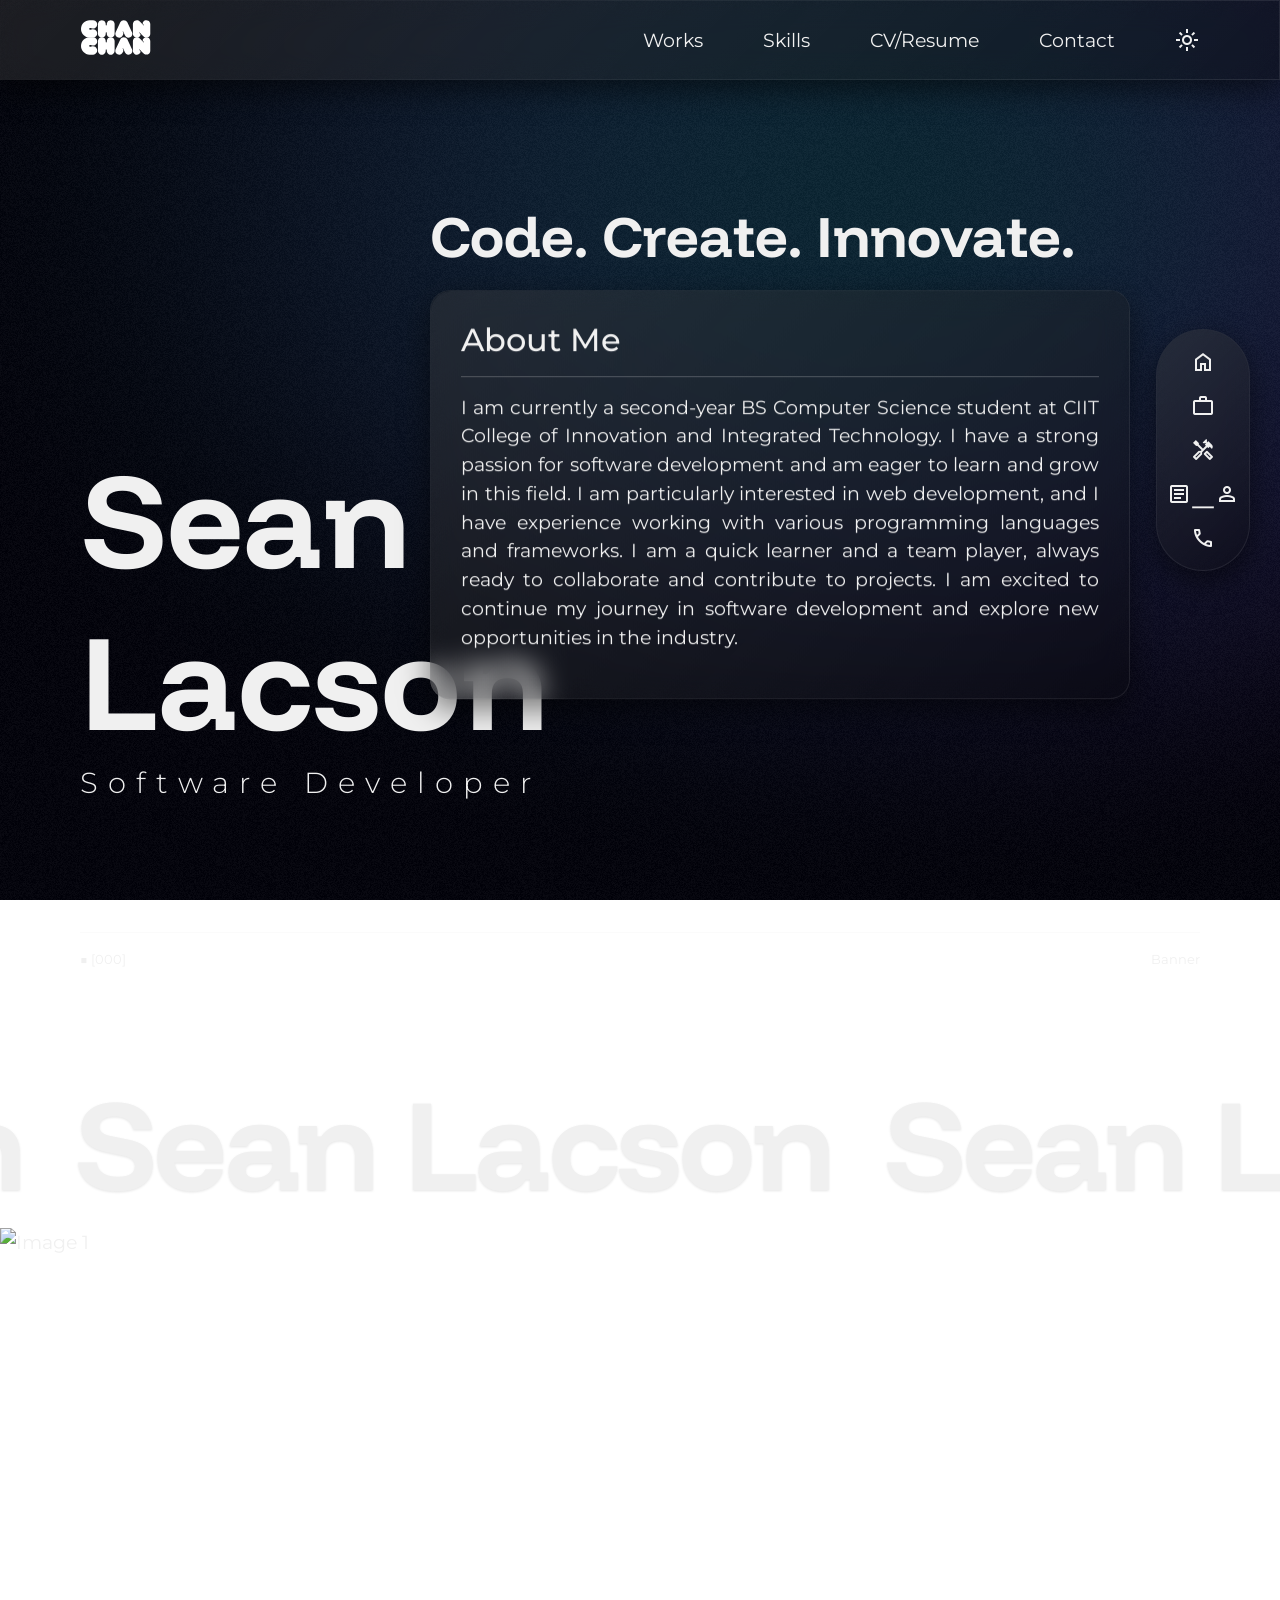
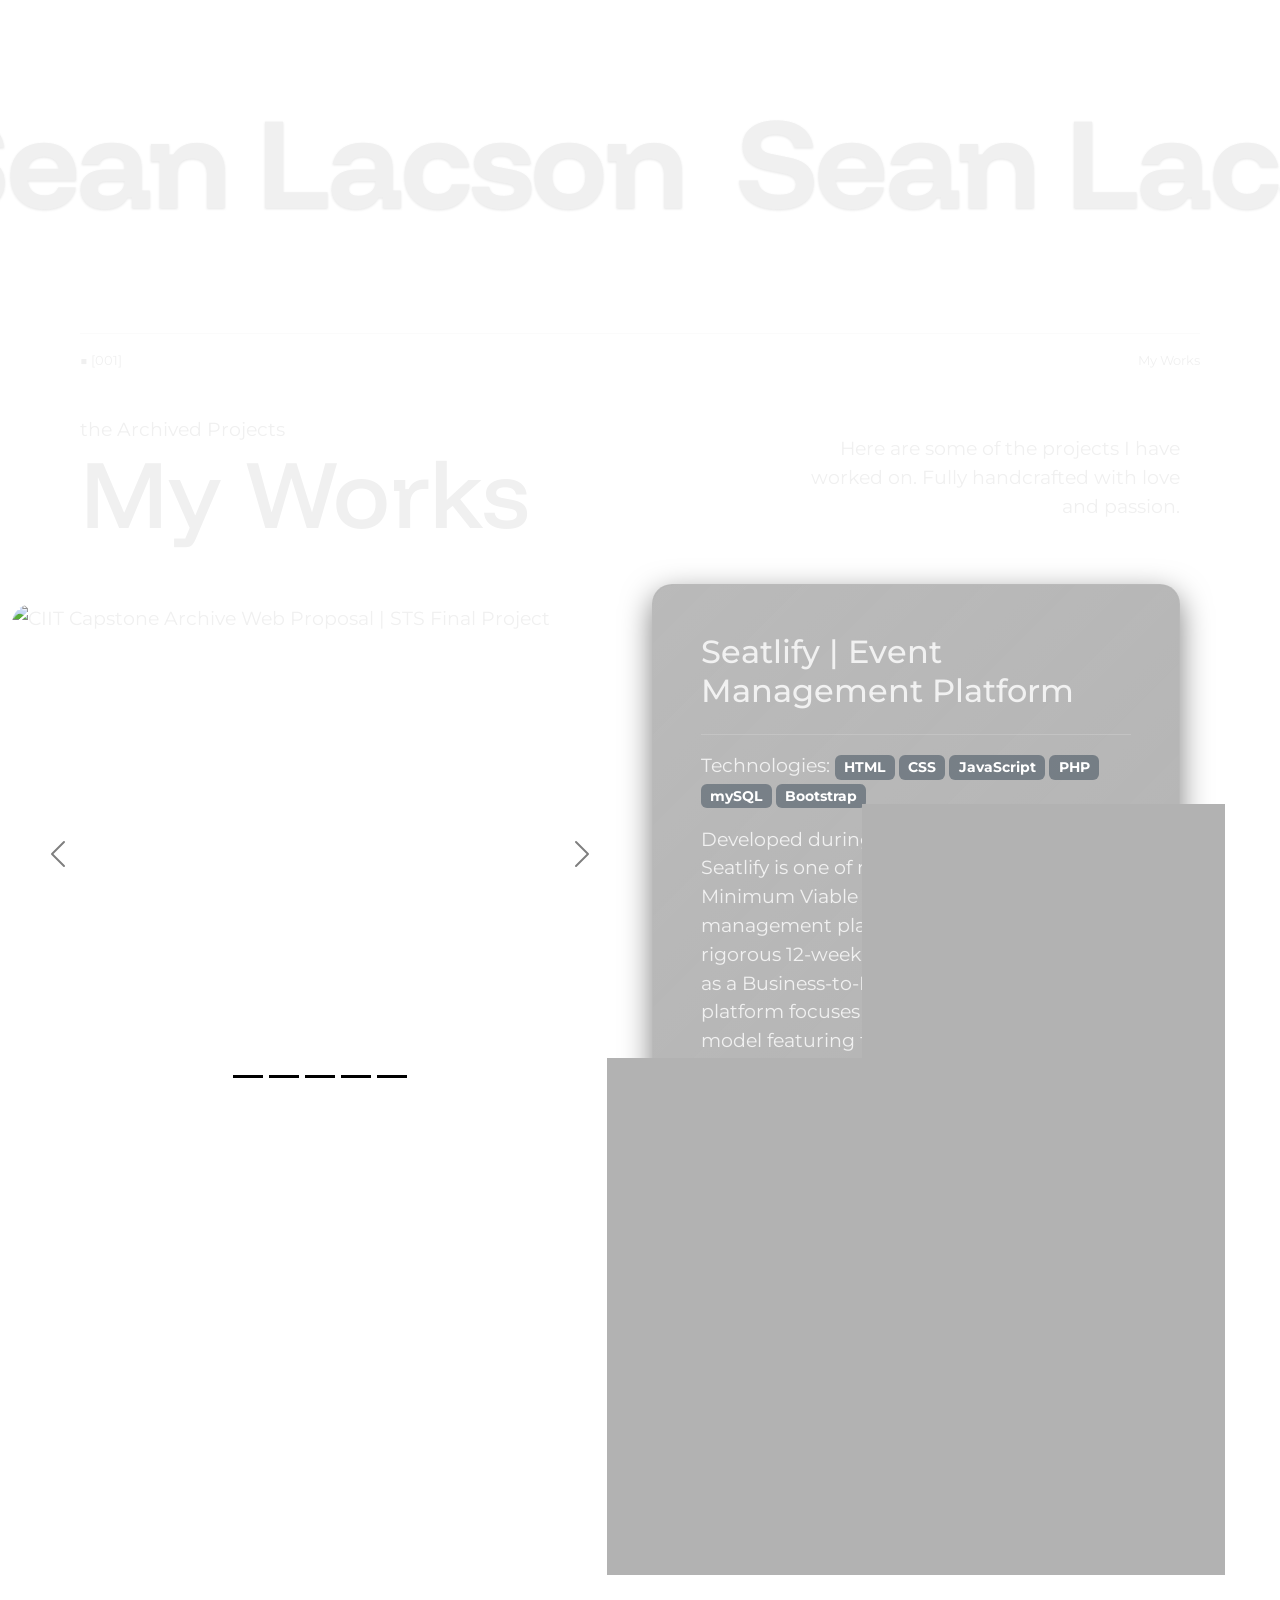
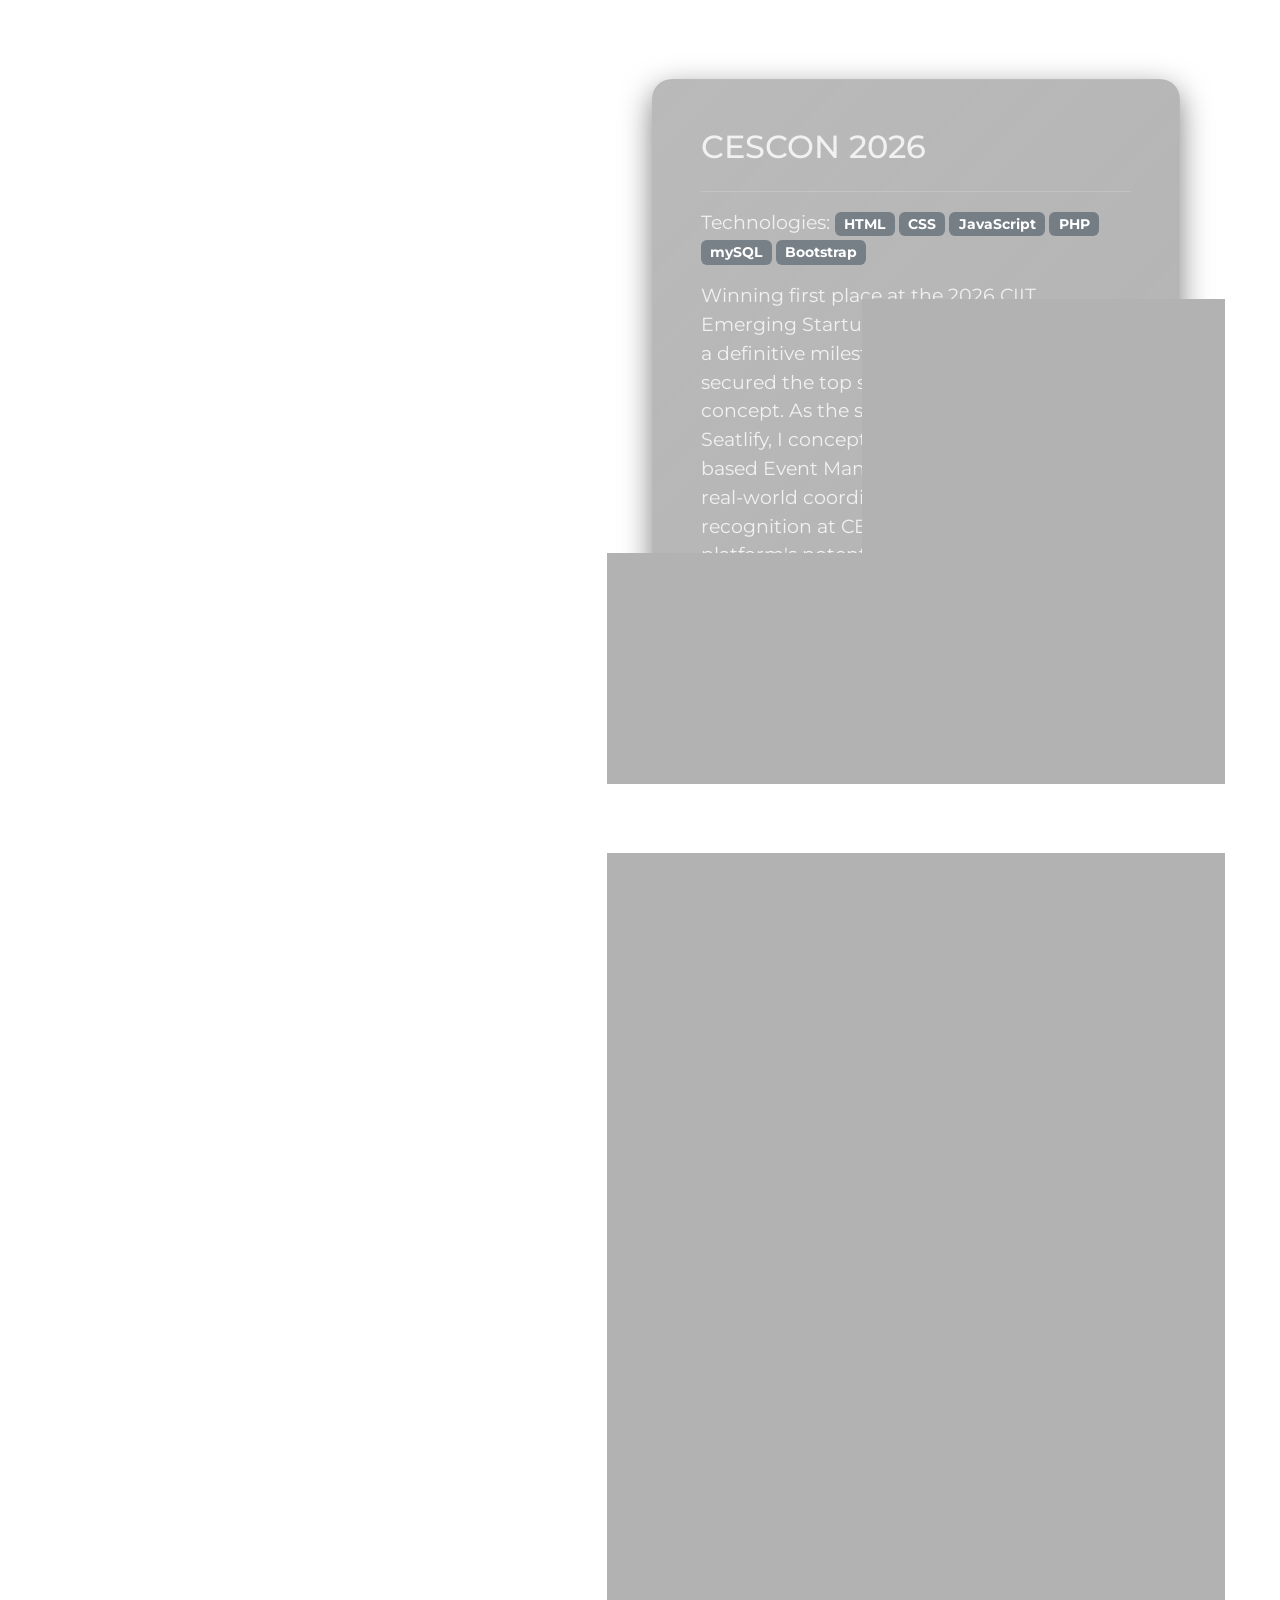
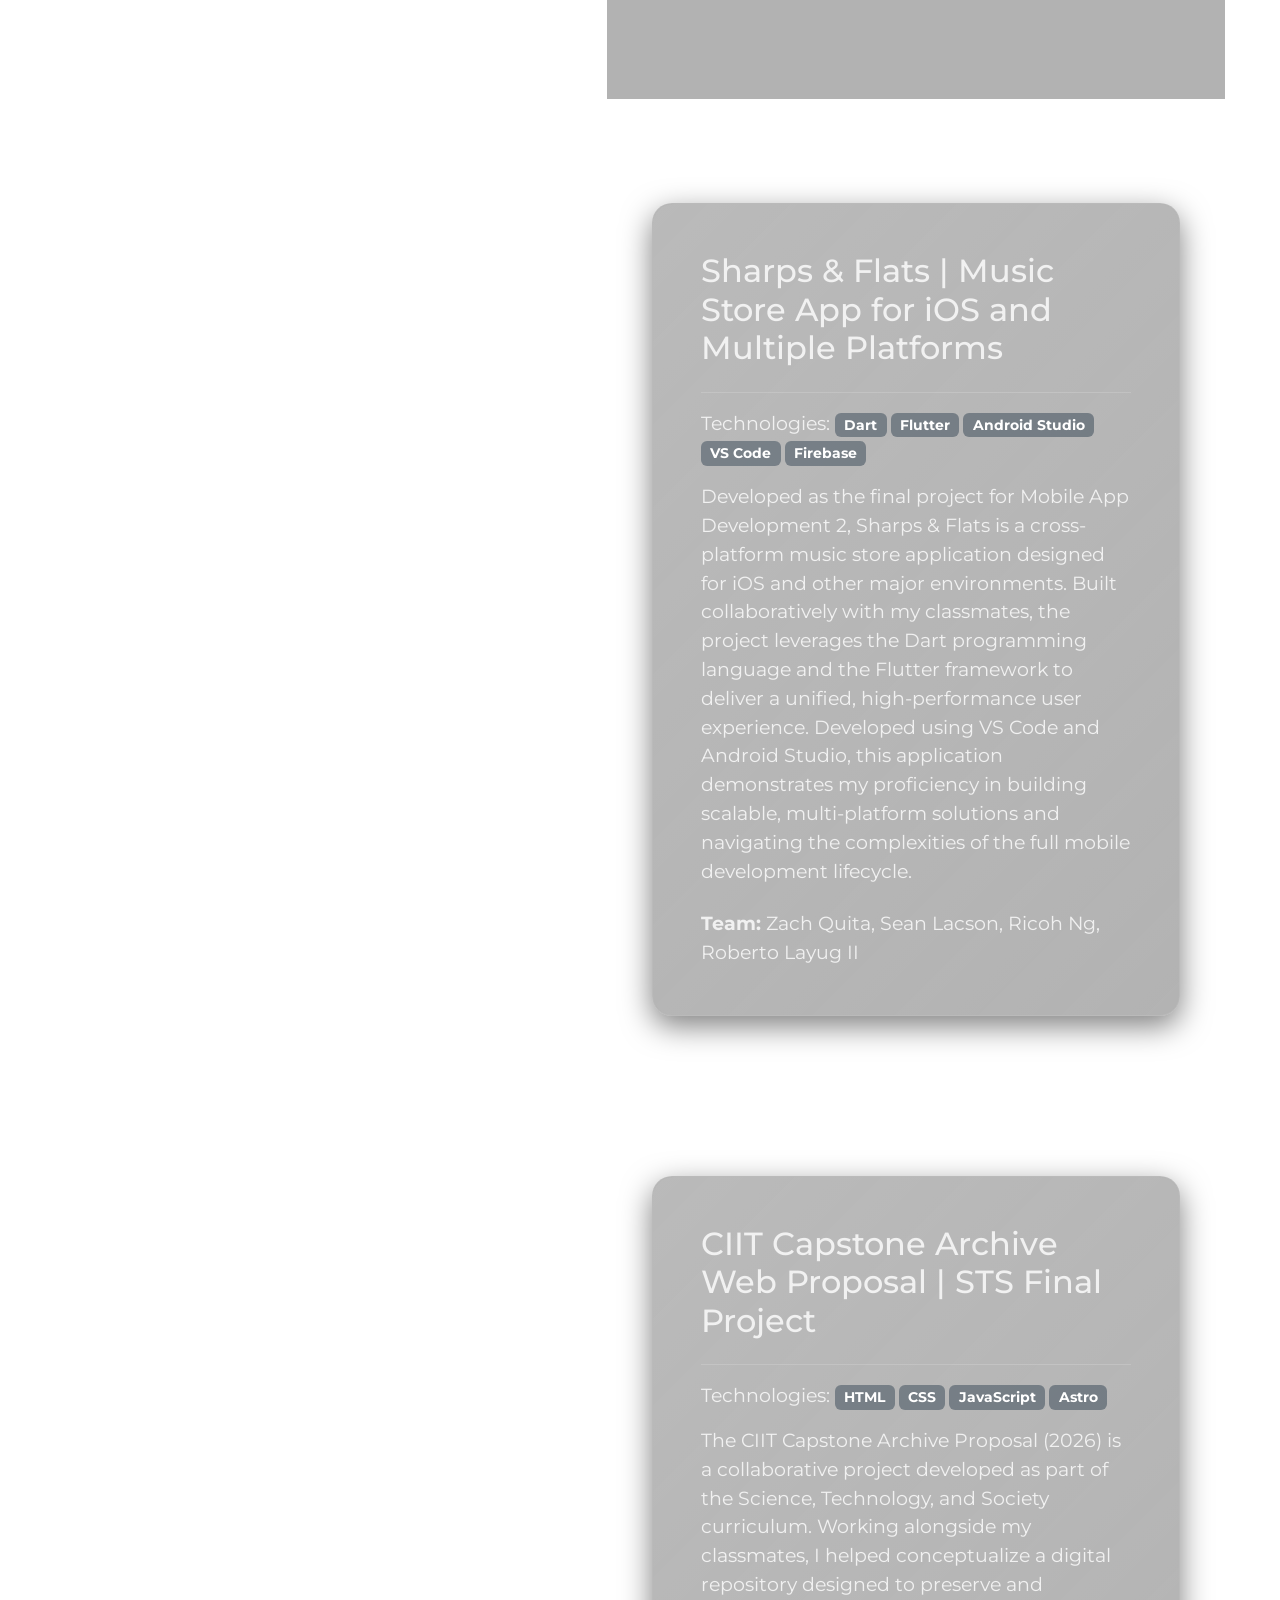
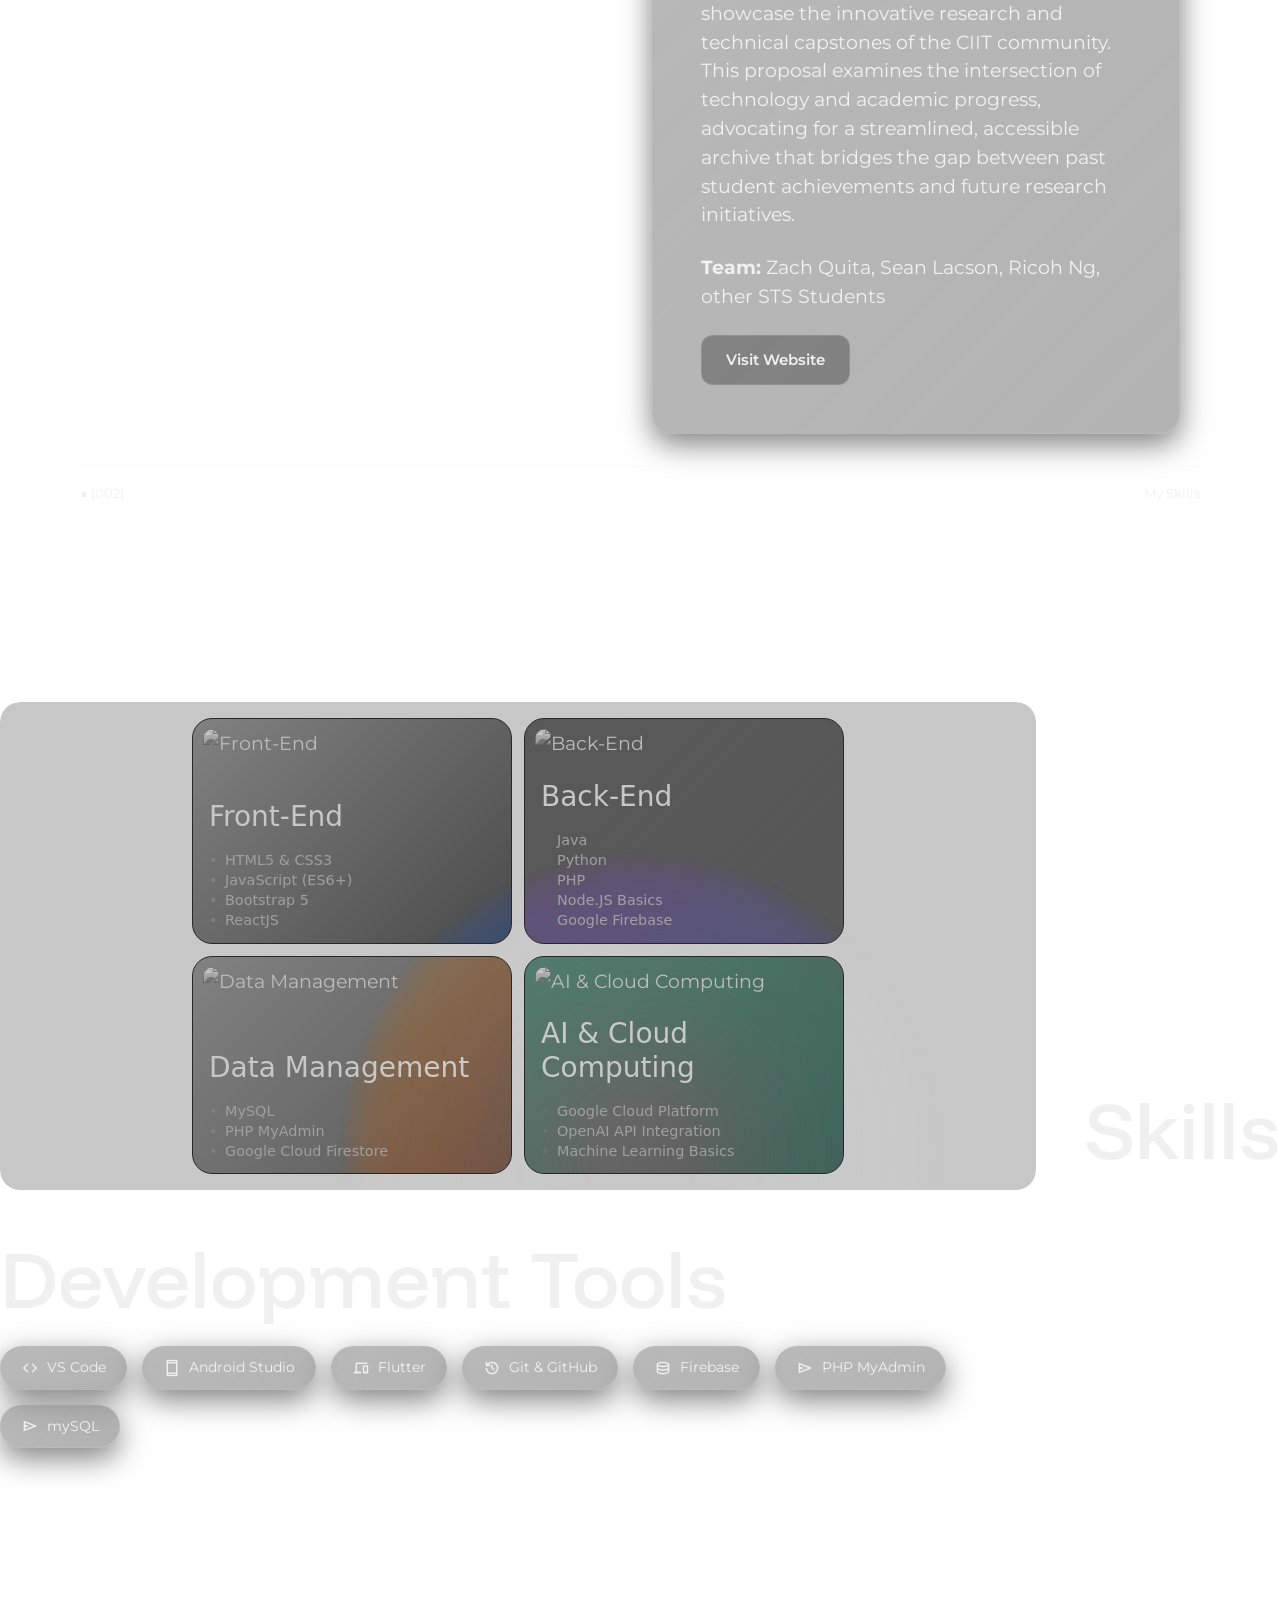
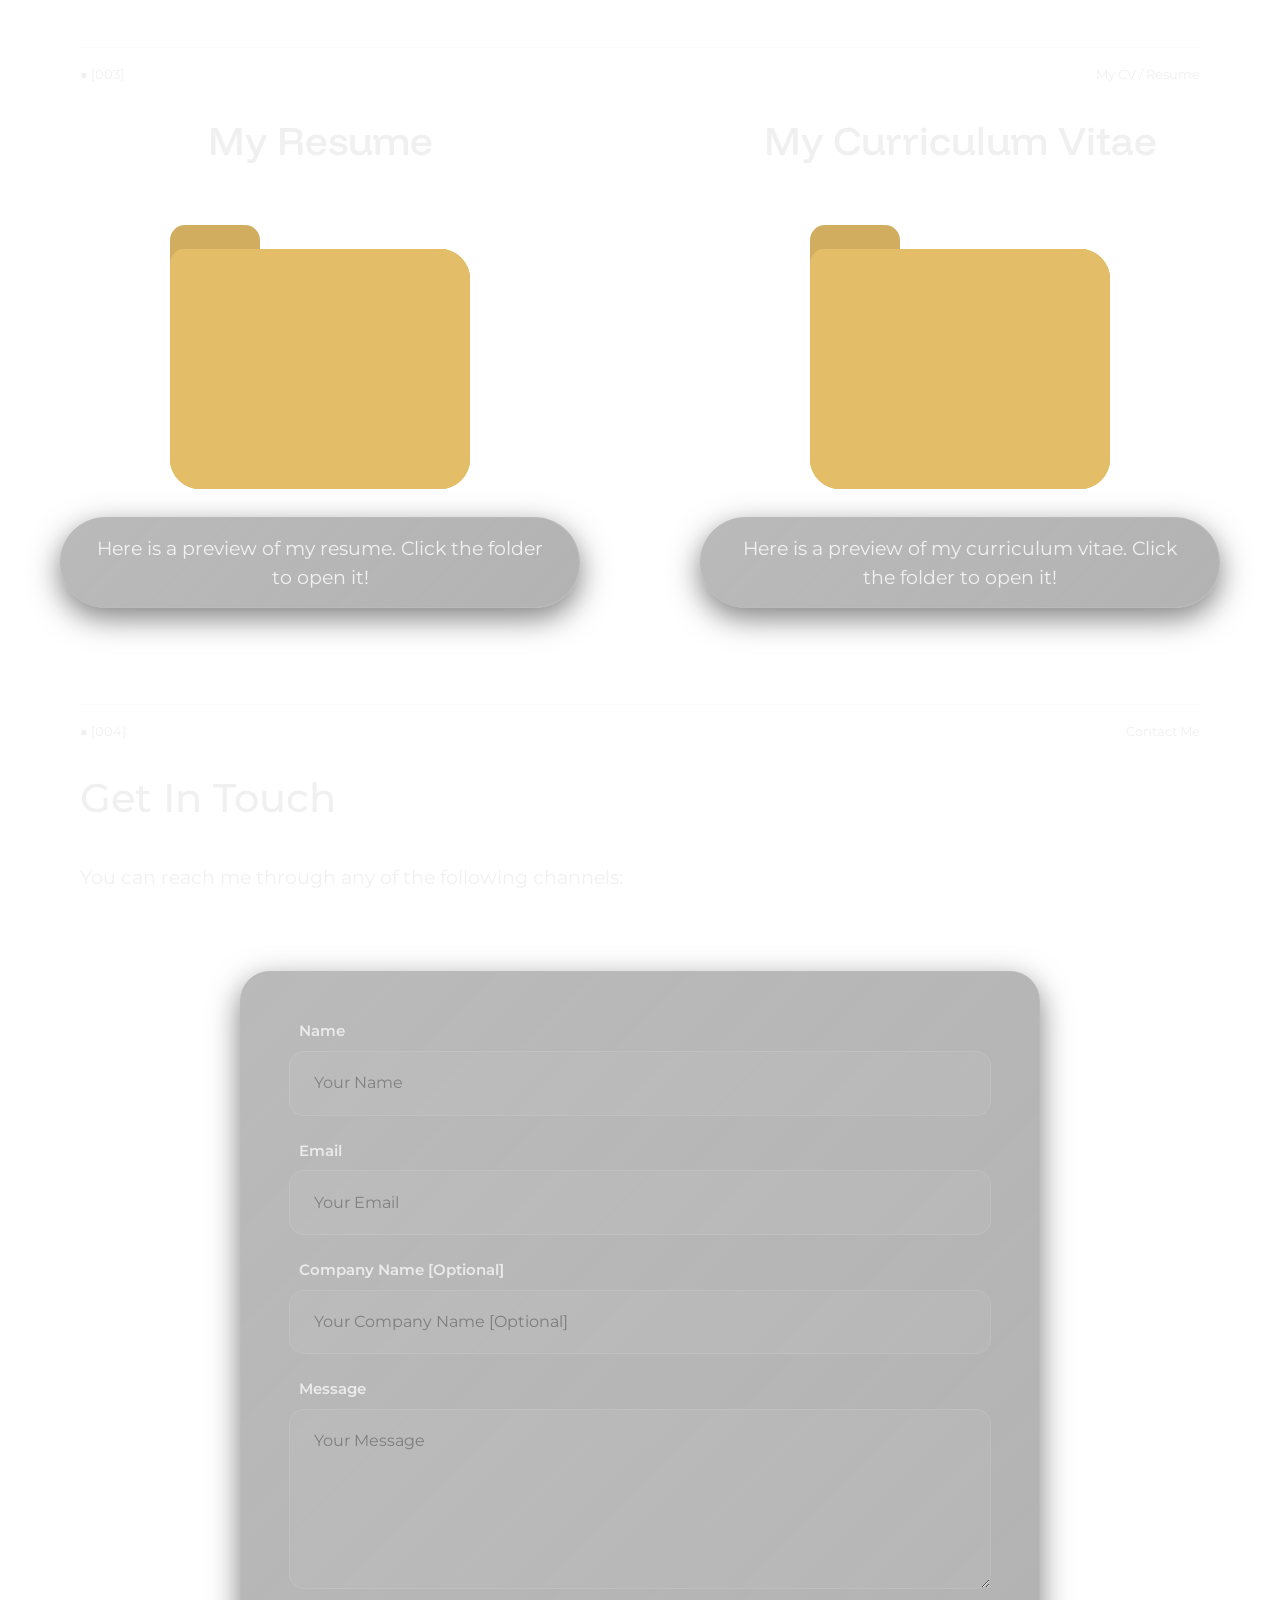
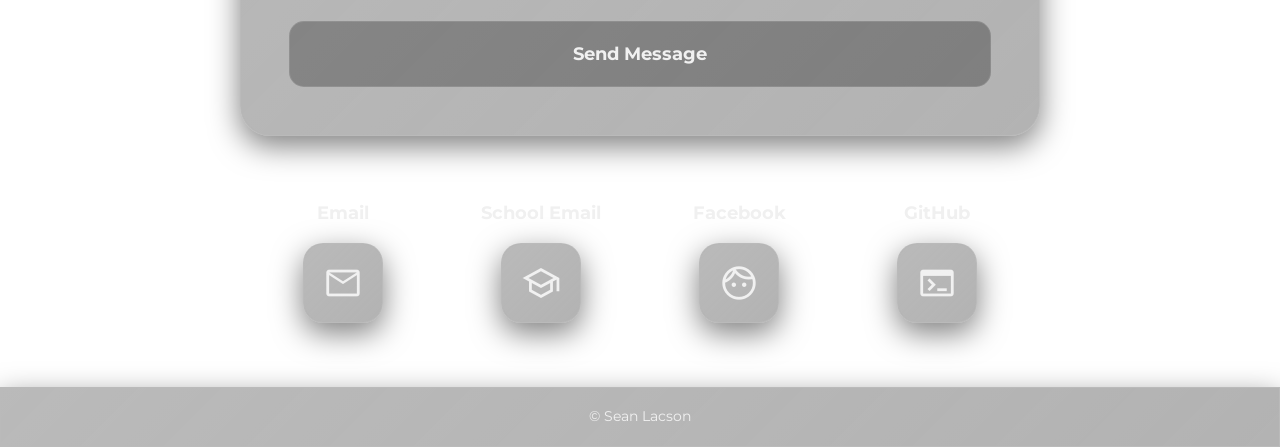
==== commit 48b5c735: "- fixed the Lenis-smooth scroll issue" ====
--- a/index.html
+++ b/index.html
@@ -6,6 +6,9 @@
     <title>Sean Lacson | Portfolio</title>
 
     <!-- Style Imports -->
+    <!-- Load Bootstrap FIRST so custom styles can override it -->
+    <link href="https://cdn.jsdelivr.net/npm/bootstrap@5.3.8/dist/css/bootstrap.min.css" rel="stylesheet">
+
     <link rel="stylesheet" href="assets/css/main_style.css">
     <link rel="stylesheet" href="assets/css/colors.css">
     <link rel="stylesheet" href="assets/css/header_style.css">
@@ -17,7 +20,6 @@
 
     <!-- 3rd Party Libraries -->
     <link rel="stylesheet" href="https://fonts.googleapis.com/css2?family=Material+Symbols+Outlined:opsz,wght,FILL,GRAD@24,400,0,0" />
-    <link href="https://cdn.jsdelivr.net/npm/bootstrap@5.3.8/dist/css/bootstrap.min.css" rel="stylesheet">
     
 </head>
 <body>
@@ -113,7 +115,7 @@
         });
     </script>
 
-    <!-- Script -->
+    <!-- Grainient Script -->
     <script type="module" src="js/grainient.js"></script>
     
     <!-- Global GSAP & ScrollTrigger -->
@@ -121,10 +123,8 @@
     <script src="https://cdnjs.cloudflare.com/ajax/libs/gsap/3.12.5/ScrollTrigger.min.js"></script>
     <script>gsap.registerPlugin(ScrollTrigger);</script>
 
-    <!-- Lenis Smooth Scroll (High Performance) -->
-    <script src="https://unpkg.com/lenis@1.1.14/dist/lenis.min.js"></script>
-
-    <!-- <script src="js/scrollSoap.js"></script> -->
+    <!-- Other Custom Scripts -->
+    <script src="js/scrollSoap.js"></script>
     <script src="js/loaders.js"></script>
     <script src="js/scrollVelocity.js"></script>
     <script src="js/scrollScaling.js"></script>
@@ -133,5 +133,8 @@
 
     <!-- 3rd Party JS Bundles -->
     <script defer src="https://cdn.jsdelivr.net/npm/bootstrap@5.3.8/dist/js/bootstrap.bundle.min.js"></script>
+
+    <!-- Lenis Smooth Scroll (High Performance) -->
+    <script src="https://unpkg.com/lenis@1.1.14/dist/lenis.min.js"></script>
 </body>
 </html>
